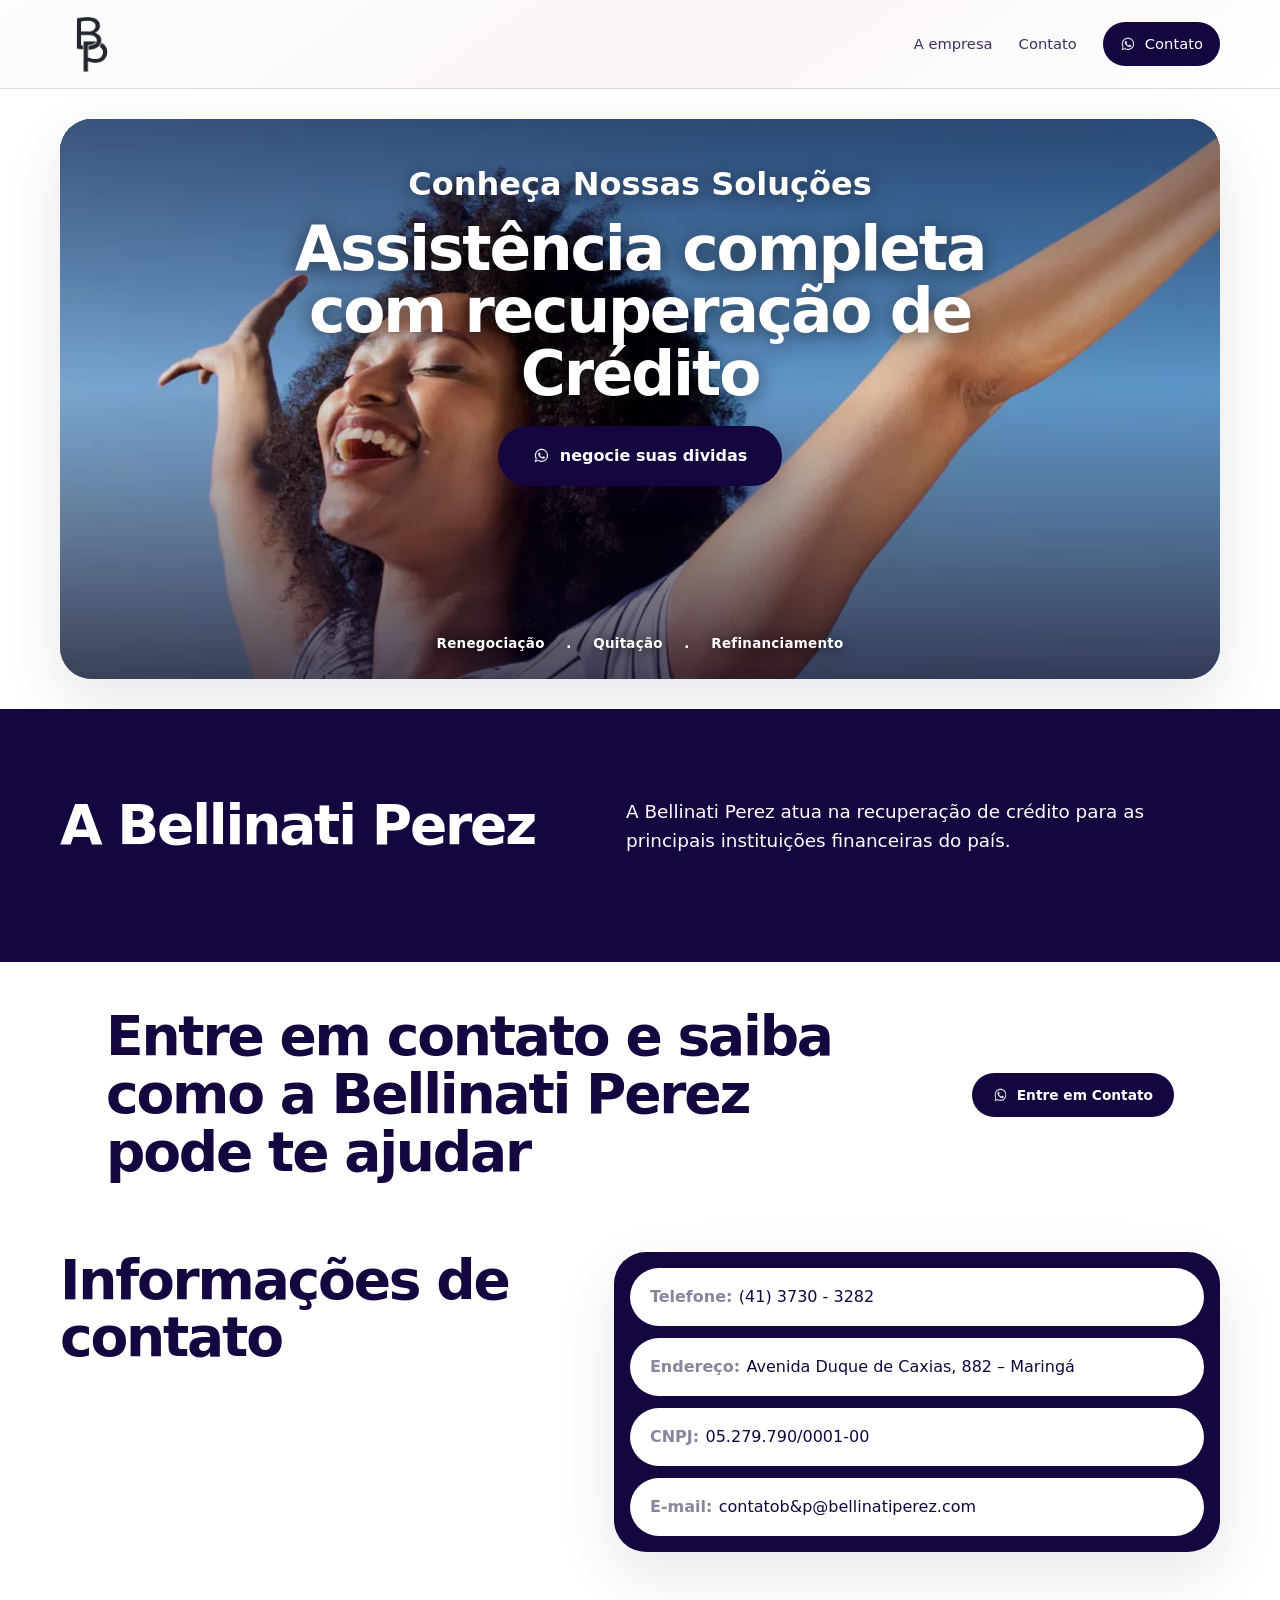
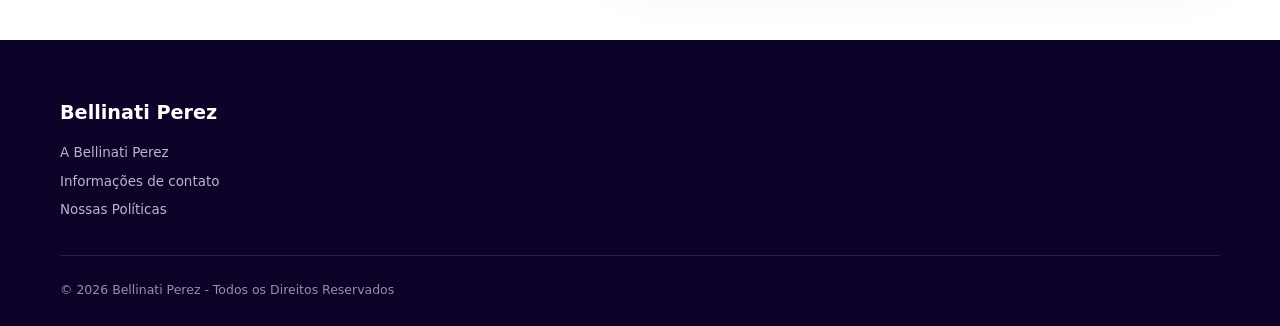
==== index.html @ e1cca041 "Adiciona ícone do WhatsApp aos botões" ====
<!DOCTYPE html>
<html lang="pt-BR">
<head>
  <meta charset="utf-8">
  <meta name="viewport" content="width=device-width, initial-scale=1">
  <title>Advocacia | Recuperação de crédito</title>
  <meta name="description" content="Assistência completa com recuperação de patrimônio, soluções, tecnologia, qualidade e canais de contato.">
  <meta name="robots" content="index,follow">
  <meta name="theme-color" content="#15063F">
  <link rel="icon" type="image/png" sizes="32x32" href="assets/favicon-32.png">
  <link rel="apple-touch-icon" sizes="180x180" href="assets/apple-touch-icon.png">
  <link rel="canonical" href="https://ibmex-consultoria-site.vercel.app/">
  <link rel="stylesheet" href="styles.css">
  <meta property="og:type" content="website">
  <meta property="og:locale" content="pt_BR">
  <meta property="og:title" content="Advocacia | Recuperação de crédito">
  <meta property="og:description" content="Assistência completa com recuperação de patrimônio.">
  <meta property="og:url" content="https://ibmex-consultoria-site.vercel.app/">
</head>
<body>
  <a class="skip-link" href="#conteudo">Ir para o conteúdo</a>

  <header class="site-header">
    <div class="container nav-wrap">
      <a class="wordmark" href="#inicio" aria-label="Página inicial">
        <picture>
          <source srcset="assets/logo-bp.webp" type="image/webp">
          <img class="header-logo" src="assets/logo-bp.png" alt="Bellinati Perez" width="1254" height="1254">
        </picture>
      </a>
      <button class="menu-toggle" type="button" aria-controls="main-menu" aria-expanded="false" aria-label="Abrir menu">
        <span></span><span></span><span></span>
      </button>
      <nav id="main-menu" class="main-menu" aria-label="Menu principal">
        <a href="#sobre">A empresa</a>
        <a href="#contato">Contato</a>
        <a class="nav-cta" href="#contato"><img class="button-icon" src="assets/whatsapp-icon.png" alt="" width="20" height="20" aria-hidden="true">Contato</a>
      </nav>
    </div>
  </header>

  <main id="conteudo">
    <section class="hero" id="inicio">
      <div class="container hero-grid">
        <aside class="hero-panel" aria-label="Pessoa celebrando ao ar livre">
          <img class="hero-card-image" src="assets/sinceridadefelicidade.webp" alt="Pessoa sorrindo e celebrando ao ar livre" width="1200" height="1600">
          <div class="hero-card-content">
            <strong>Conheça Nossas Soluções</strong>
            <h1><span class="hero-title-prefix">Assistência completa</span> <span class="hero-title-connector">com</span> <span class="hero-title-line">recuperação de Crédito</span></h1>
            <div class="hero-actions">
              <a class="btn btn-primary" href="#contato"><img class="button-icon" src="assets/whatsapp-icon.png" alt="" width="20" height="20" aria-hidden="true">negocie suas dividas</a>
            </div>
            <p class="panel-footer"><span>Renegociação</span><span aria-hidden="true">.</span><span>Quitação</span><span aria-hidden="true">.</span><span>Refinanciamento</span></p>
          </div>
        </aside>
      </div>
    </section>

    <section class="section section-soft" id="sobre">
      <div class="container about-grid">
        <div>
          <h2>A Bellinati Perez</h2>
        </div>
        <div class="about-copy">
          <p>A Bellinati Perez atua na recuperação de crédito para as principais instituições financeiras do país.</p>
        </div>
      </div>
    </section>

    <section class="section cta-section">
      <div class="container cta-box">
        <div>
          <h2>Entre em contato e saiba como a Bellinati Perez pode te ajudar</h2>
        </div>
        <a class="btn btn-light" href="#contato"><img class="button-icon" src="assets/whatsapp-icon.png" alt="" width="20" height="20" aria-hidden="true">Entre em Contato</a>
      </div>
    </section>

    <section class="section" id="contato">
      <div class="container contact-grid">
        <div>
          <h2>Informações de contato</h2>
        </div>
        <address class="contact-card">
          <p><span class="contact-label">Telefone:</span><span class="contact-value">(41) 3730 - 3282</span></p>
          <p><span class="contact-label">Endereço:</span><span class="contact-value">Avenida Duque de Caxias, 882 – Maringá</span></p>
          <p><span class="contact-label">CNPJ:</span><span class="contact-value">05.279.790/0001-00</span></p>
          <p><span class="contact-label">E-mail:</span><span class="contact-value">contatob&amp;p@bellinatiperez.com</span></p>
        </address>
      </div>
    </section>
  </main>

  <footer class="footer">
    <div class="container footer-grid">
      <div>
        <div class="footer-brand">Bellinati Perez</div>
        <ul class="footer-links">
          <li><a href="#sobre">A Bellinati Perez</a></li>
          <li><a href="#contato">Informações de contato</a></li>
          <li><a href="politica-de-privacidade.html">Nossas Políticas</a></li>
        </ul>
      </div>
    </div>
    <div class="container footer-bottom">© <span data-year>2026</span> Bellinati Perez - Todos os Direitos Reservados</div>
  </footer>

  <script src="script.js"></script>
</body>
</html>
---- styles.css ----
:root{
  --ink:#15063f;
  --ink-2:#241254;
  --accent:#f07c63;
  --wine:#b0183f;
  --green:#5bb286;
  --paper:#ffffff;
  --soft:#faf5f5;
  --muted:#727272;
  --line:rgba(21,6,63,.13);
  --radius:24px;
  --shadow:0 22px 60px rgba(21,6,63,.10);
  --container:1160px;
}
*{box-sizing:border-box}
html{scroll-behavior:smooth}
body{margin:0;font-family:Inter,ui-sans-serif,system-ui,-apple-system,BlinkMacSystemFont,"Segoe UI",sans-serif;color:var(--ink);background:var(--paper);line-height:1.6;-webkit-font-smoothing:antialiased}
a{color:inherit;text-decoration:none}
button{font:inherit}
h1,h2,h3,.hero-card-content strong,.footer-brand{font-family:ui-rounded,"Avenir Next Rounded","Arial Rounded MT Bold",system-ui,sans-serif}
:where(a,button):focus-visible{outline:3px solid var(--accent);outline-offset:4px}
[id]{scroll-margin-top:104px}
.container{width:min(calc(100% - 40px),var(--container));margin-inline:auto}
.skip-link{position:absolute;left:-9999px;top:0}.skip-link:focus{left:16px;top:16px;z-index:9999;background:#fff;padding:10px 14px;border-radius:8px;box-shadow:var(--shadow)}
.site-header{position:sticky;top:0;z-index:1000;background:linear-gradient(145deg,#fdfdfd 0%,#faf5f5 54%,#fff 100%);backdrop-filter:blur(14px);border-bottom:1px solid var(--line)}
.nav-wrap{height:88px;display:flex;align-items:center;justify-content:space-between;gap:24px}
.wordmark,.wordmark picture{display:block}.header-logo{display:block;width:64px;height:auto;object-fit:contain}
.main-menu{display:flex;align-items:center;gap:26px;font-size:.92rem}.main-menu a{color:#3b315a}.main-menu a:hover{color:var(--wine)}.nav-cta{padding:10px 17px;background:var(--ink);color:#fff!important;border-radius:999px;display:inline-flex;align-items:center;justify-content:center;gap:.6em}.button-icon{display:block;width:1.1em;height:1.1em;object-fit:contain;flex:0 0 auto}
.menu-toggle{display:none;width:44px;height:44px;border:0;background:transparent;padding:8px;cursor:pointer}.menu-toggle span{display:block;width:22px;height:2px;background:var(--ink);margin:4px auto;transition:.2s}
.hero{padding:30px 0;background:#fff;overflow:hidden}.hero-grid{display:block}.eyebrow{text-transform:uppercase;letter-spacing:.16em;font-size:.74rem;font-weight:800;color:var(--wine);margin:0 0 14px}.hero h1{font-family:ui-rounded,"Avenir Next Rounded","Arial Rounded MT Bold",system-ui,sans-serif;font-size:clamp(2.1rem,4.8vw,4rem);font-weight:700;line-height:1.02;letter-spacing:-.035em;margin:16px 0 0;max-width:820px;text-align:center;color:#fff;text-shadow:0 3px 20px rgba(0,0,0,.55)}.hero-actions{display:flex;justify-content:center;gap:12px;flex-wrap:wrap;margin-top:20px}.btn{min-height:50px;padding:0 22px;border-radius:999px;display:inline-flex;align-items:center;justify-content:center;gap:.6em;font-weight:800;font-size:.92rem;border:1px solid transparent;transition:transform .2s,box-shadow .2s,background .2s}.btn:hover{transform:translateY(-2px)}.btn-primary{min-height:60px;padding-inline:34px;background:var(--ink);color:#fff;font-size:1rem;box-shadow:0 14px 30px rgba(21,6,63,.22);transition:none;-webkit-tap-highlight-color:transparent;user-select:none}.btn-primary:hover,.btn-primary:active,.btn-primary:focus,.btn-primary:visited{background:var(--ink);color:#fff;transform:none;box-shadow:0 14px 30px rgba(21,6,63,.22)}.btn-ghost{border-color:var(--line);background:rgba(255,255,255,.78)}.btn-secondary{background:var(--ink);color:#fff}.btn-light{background:#fff;color:var(--ink)}
.hero-panel{height:560px;border-radius:32px;box-shadow:var(--shadow);position:relative;overflow:hidden;background:#000}.hero-panel:after{content:"";position:absolute;inset:0;background:linear-gradient(180deg,rgba(8,3,28,.5) 0%,rgba(8,3,28,.12) 48%,rgba(8,3,28,.72) 100%)}.hero-card-image{display:block;width:100%;height:100%;object-fit:cover;object-position:center 58%}.hero-card-content{position:absolute;z-index:1;inset:0;color:#fff;display:flex;flex-direction:column;align-items:center;padding:48px 36px 30px}.hero-card-content strong{display:block;text-align:center;font-size:clamp(1.45rem,2.5vw,2.15rem);line-height:1.08;text-shadow:0 2px 16px rgba(0,0,0,.45)}.panel-footer{position:absolute;left:20px;right:20px;bottom:25px;display:flex;align-items:center;justify-content:center;gap:clamp(.65rem,2vw,1.35rem);margin:0;text-align:center;font-size:.84rem;font-weight:700;letter-spacing:.02em;color:#fff;text-shadow:0 2px 12px rgba(0,0,0,.65)}
.section{padding:88px 0}.section-heading{max-width:720px;margin-bottom:38px}.section h2{font-size:clamp(2rem,4.3vw,3.65rem);line-height:1.05;letter-spacing:-.04em;margin:0}.cards{display:grid;grid-template-columns:repeat(3,1fr);gap:16px}.card{border:1px solid var(--line);border-radius:var(--radius);padding:28px;min-height:210px;background:#fff;box-shadow:0 12px 35px rgba(21,6,63,.04)}.card-index{font-size:.72rem;letter-spacing:.14em;color:var(--wine);font-weight:800}.card h3{font-size:1.35rem;margin:54px 0 10px}.card p{margin:0;color:var(--muted);font-size:.94rem}.section-action{margin-top:26px}.section-soft{background:var(--ink);color:#fff;border-block:0}.about-grid{display:grid;grid-template-columns:.9fr 1.1fr;gap:80px;align-items:start}.about-copy{font-size:1.15rem;color:#fff}.about-copy p{margin-top:0}.cta-section{padding:0;background:#fff}.cta-box{background:#fff;color:var(--ink);border-radius:0;padding:46px 46px 30px;display:grid;grid-template-columns:1fr auto;gap:40px;align-items:center}.cta-box h2{margin:0;max-width:760px}.cta-box .btn-light{min-height:44px;padding-inline:20px;background:var(--ink);color:#fff;font-size:.86rem}.eyebrow-light{color:#f6b09f}#contato{padding-top:40px}.contact-grid{display:grid;grid-template-columns:.9fr 1.1fr;gap:58px;align-items:start}.muted{color:var(--muted);max-width:520px}.contact-card{font-style:normal;border:0;border-radius:32px;padding:16px;background:var(--ink);box-shadow:var(--shadow);display:grid;grid-auto-rows:1fr;gap:12px}.contact-card p{min-height:58px;margin:0;padding:15px 20px;border:0;border-radius:999px;background:#fff;display:grid;grid-template-columns:auto minmax(0,1fr);align-items:center;gap:.4rem;text-align:left}.contact-card p:nth-child(2){white-space:nowrap}.contact-card p:last-child{border-bottom:0}.contact-card .contact-label{color:#8c849c;font-weight:800}.contact-card .contact-value{min-width:0;color:var(--ink);font-weight:400;overflow-wrap:anywhere}
.footer{background:#0d0329;color:#fff;padding:58px 0 26px}.footer-grid{display:grid;grid-template-columns:1fr}.footer-brand{font-size:1.2rem;font-weight:800}.footer p,.footer li{color:#bcb4cf;font-size:.84rem}.footer h3{font-size:.74rem;text-transform:uppercase;letter-spacing:.14em;margin:0 0 14px;color:#fff}.footer ul{list-style:none;padding:0;margin:0;display:grid;gap:7px}.footer-links{margin-top:14px!important}.footer a:hover{color:#fff}.footer-bottom{border-top:1px solid rgba(255,255,255,.12);padding-top:24px;margin-top:34px;color:#978eaa;font-size:.78rem}.policy-page .nav-cta{margin-left:auto}.policy-main{padding:64px 0 88px}.policy-article{max-width:880px;margin-inline:auto}.policy-article h1{font-size:clamp(2.3rem,6vw,4.5rem);line-height:1.02;letter-spacing:-.04em;margin:0 0 12px}.policy-updated{color:var(--muted);margin:0 0 44px}.policy-article h2{font-size:clamp(1.35rem,3vw,2rem);line-height:1.15;letter-spacing:-.025em;margin:38px 0 12px}.policy-article p,.policy-article li{color:#504868}.policy-article ul{padding-left:1.2rem}.policy-back{display:inline-flex;margin-bottom:34px;color:var(--ink);font-weight:800}.policy-contact{padding:24px;border-radius:20px;background:var(--soft)}
@media(max-width:920px){.about-grid,.contact-grid{grid-template-columns:1fr}.hero-panel{height:500px}.cards{grid-template-columns:1fr 1fr}.cta-box{grid-template-columns:1fr}.footer-grid{grid-template-columns:1fr 1fr}}
@media(max-width:720px){[id]{scroll-margin-top:86px}.container{width:min(calc(100% - 28px),var(--container))}.nav-wrap{height:72px;position:relative;justify-content:center}.wordmark{position:absolute;left:50%;transform:translateX(-50%)}.header-logo{width:48px}.menu-toggle{display:block;margin-left:auto}.main-menu{position:fixed;top:72px;left:0;right:0;background:#fff;border-bottom:1px solid var(--line);padding:22px 20px;display:grid;justify-items:center;text-align:center;gap:15px;transform:translateY(-130%);visibility:hidden;pointer-events:none;transition:.22s}.main-menu.open{transform:translateY(0);visibility:visible;pointer-events:auto}.hero{padding:18px 0;text-align:center}.hero-grid{display:block}.hero h1{width:100%;font-size:clamp(1.65rem,7.5vw,2rem);margin:24px auto 0;max-width:100%;text-align:center}.hero-title-prefix,.hero-title-connector,.hero-title-line{display:block}.hero-title-line{white-space:nowrap}.hero-panel{height:520px}.hero-card-content{padding:30px 18px 24px}.hero-actions{position:absolute;top:76%;left:18px;right:18px;margin-top:0}.hero-card-content strong{font-size:1.55rem}.panel-footer{left:14px;right:14px;bottom:20px;gap:.65rem;font-size:.72rem}.btn{margin-inline:auto}.cards{grid-template-columns:1fr}.section{padding:64px 0;text-align:center}.section-soft{padding-bottom:28px}.about-grid{gap:28px}.about-copy,.contact-card{text-align:center}.contact-card{padding:12px;gap:10px}.contact-card p{min-height:56px;padding:13px 12px;font-size:.78rem;gap:.25rem}.contact-card p:nth-child(2){font-size:clamp(.64rem,2.8vw,.74rem)}.cta-section{padding:0}.cta-box{width:100%;padding:26px 20px 20px;text-align:center}#contato{padding-top:28px}.footer{text-align:center}.footer-grid{grid-template-columns:1fr}.footer ul{justify-items:center}}
.btn,.nav-cta{position:relative;overflow:hidden;isolation:isolate;max-width:100%;transition:transform .24s ease,box-shadow .24s ease,background-color .24s ease}.btn:after,.nav-cta:after{content:"";position:absolute;z-index:1;inset:-40% auto -40% -55%;width:34%;transform:skewX(-20deg);background:linear-gradient(90deg,transparent,rgba(255,255,255,.34),transparent);transition:left .52s ease;pointer-events:none}.btn:hover:after,.nav-cta:hover:after{left:125%}.btn:hover,.nav-cta:hover{transform:translateY(-3px);box-shadow:0 14px 28px rgba(21,6,63,.22)}.btn:active,.nav-cta:active{transform:translateY(0) scale(.97)}.btn-primary:hover,.btn-primary:focus,.btn-primary:visited{background:var(--ink);color:#fff;transform:translateY(-3px);box-shadow:0 16px 34px rgba(21,6,63,.28)}.btn-primary:active{transform:scale(.97)}.menu-toggle[aria-expanded="true"] span:nth-child(1){transform:translateY(6px) rotate(45deg)}.menu-toggle[aria-expanded="true"] span:nth-child(2){opacity:0}.menu-toggle[aria-expanded="true"] span:nth-child(3){transform:translateY(-6px) rotate(-45deg)}
@media(max-width:720px){body.reveal-ready .scroll-reveal{opacity:0;transform:translateY(24px);transition:opacity .58s ease var(--reveal-delay,0ms),transform .58s cubic-bezier(.2,.75,.25,1) var(--reveal-delay,0ms);will-change:opacity,transform}body.reveal-ready .scroll-reveal.is-visible{opacity:1;transform:none}.btn,.nav-cta{touch-action:manipulation}}
@media(max-width:380px){.container{width:min(calc(100% - 20px),var(--container))}.hero h1{font-size:clamp(1.45rem,7vw,1.7rem)}.hero-panel{height:470px;border-radius:26px}.hero-card-content{padding-inline:12px}.hero-card-content strong{font-size:1.3rem}.hero-actions{margin-top:12px}.panel-footer{font-size:.66rem;gap:.45rem}.contact-card{padding:10px}.contact-card p{padding-inline:10px;font-size:.72rem}.contact-card p:nth-child(2){font-size:.62rem}.cta-box h2{font-size:1.75rem}.btn-primary{min-height:54px;padding-inline:24px;font-size:.92rem}}
@media(prefers-reduced-motion:reduce){html{scroll-behavior:auto}*,*:before,*:after{animation-duration:.01ms!important;animation-iteration-count:1!important;transition-duration:.01ms!important}}
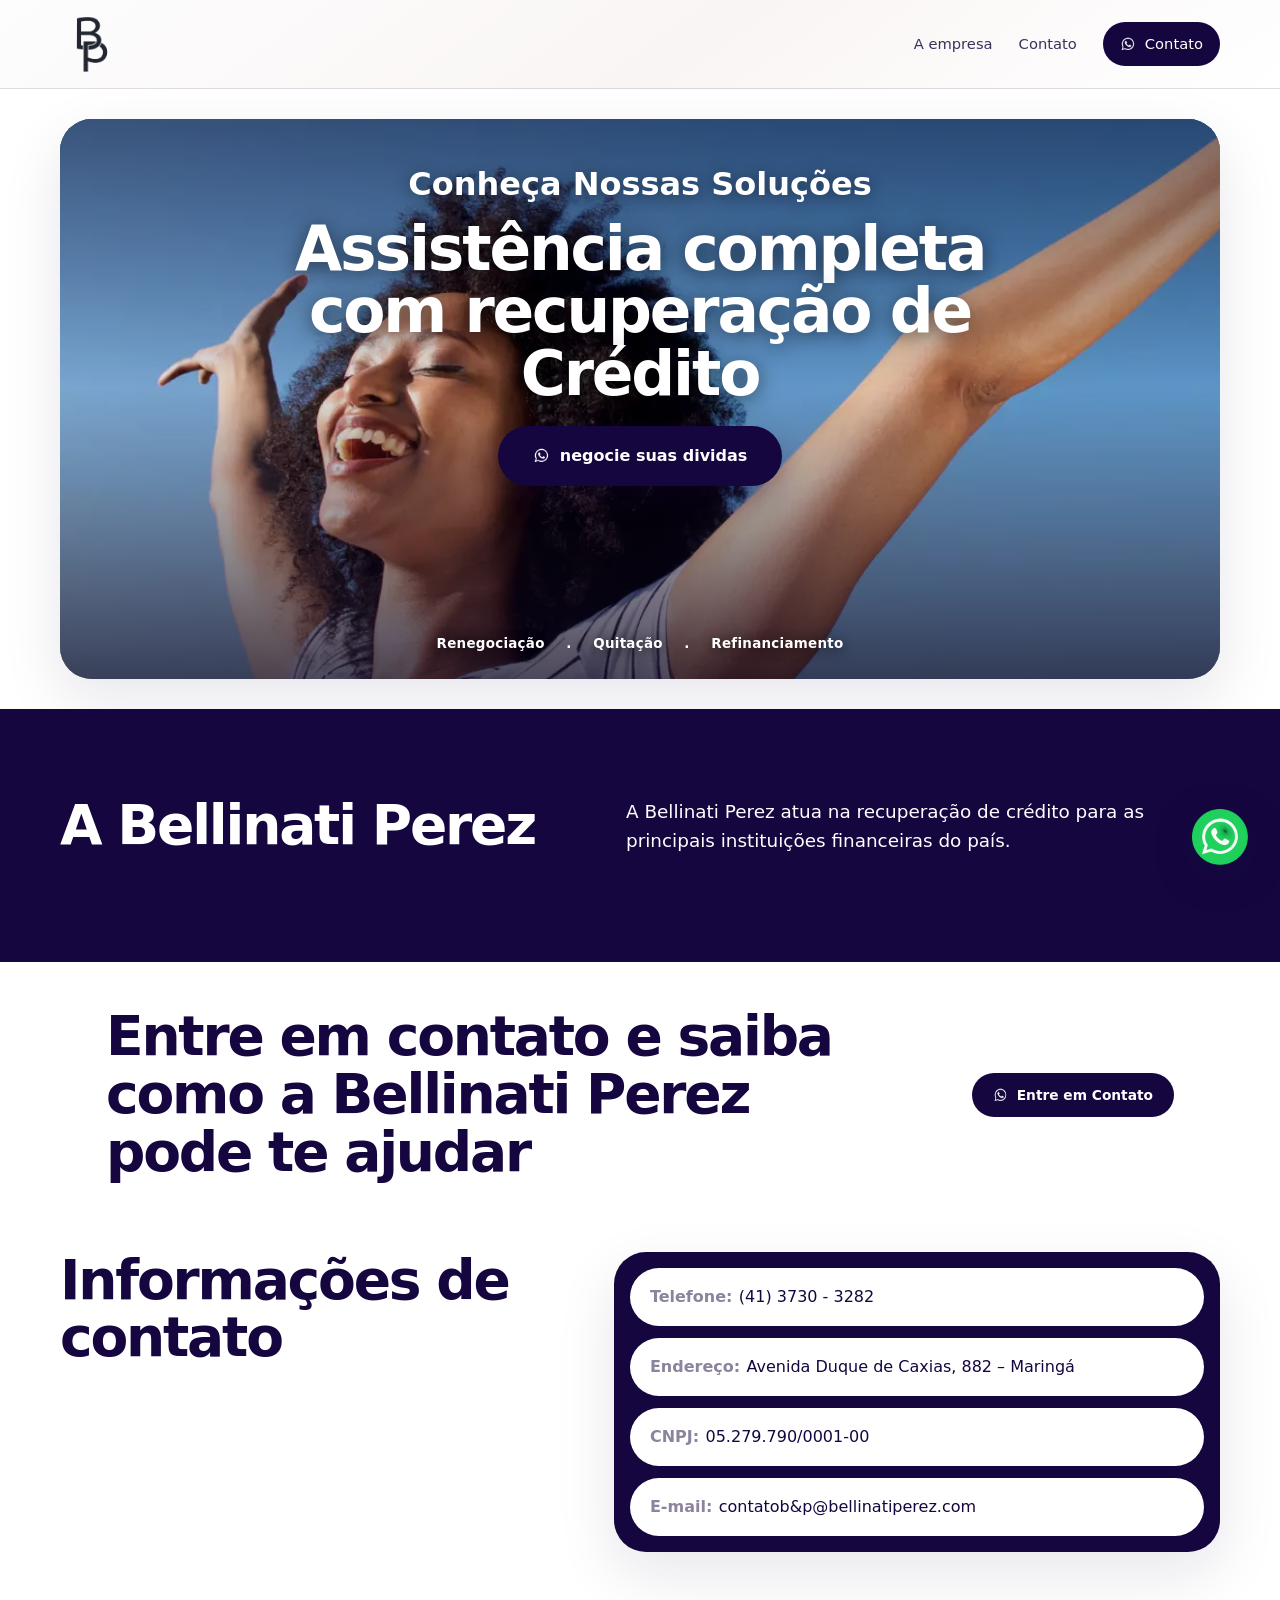
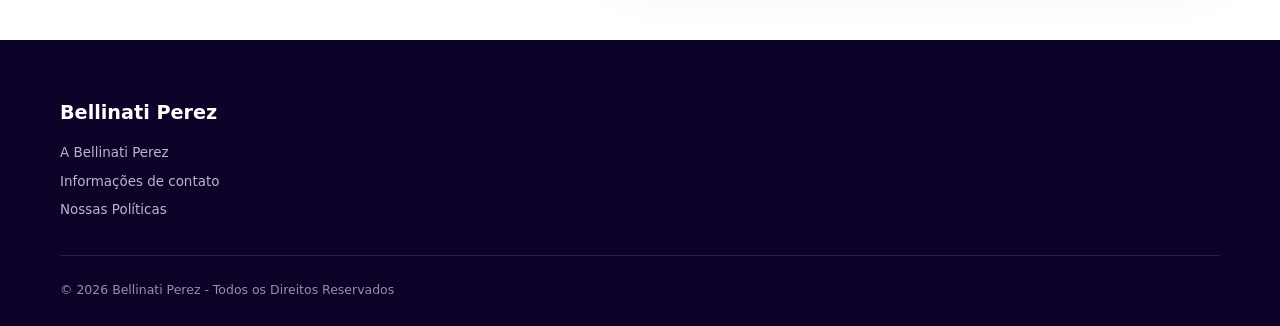
==== commit 175c495a: "Adiciona botão flutuante do WhatsApp" ====
--- a/index.html
+++ b/index.html
@@ -105,6 +105,10 @@
     <div class="container footer-bottom">© <span data-year>2026</span> Bellinati Perez - Todos os Direitos Reservados</div>
   </footer>
 
+  <a class="floating-whatsapp" href="https://wa.me/554137303282" target="_blank" rel="noopener noreferrer" aria-label="Conversar pelo WhatsApp">
+    <img src="assets/whatsapp-floating.png" alt="" width="192" height="192" aria-hidden="true">
+  </a>
+
   <script src="script.js"></script>
 </body>
 </html>
--- a/styles.css
+++ b/styles.css
@@ -30,10 +30,10 @@
 .hero{padding:30px 0;background:#fff;overflow:hidden}.hero-grid{display:block}.eyebrow{text-transform:uppercase;letter-spacing:.16em;font-size:.74rem;font-weight:800;color:var(--wine);margin:0 0 14px}.hero h1{font-family:ui-rounded,"Avenir Next Rounded","Arial Rounded MT Bold",system-ui,sans-serif;font-size:clamp(2.1rem,4.8vw,4rem);font-weight:700;line-height:1.02;letter-spacing:-.035em;margin:16px 0 0;max-width:820px;text-align:center;color:#fff;text-shadow:0 3px 20px rgba(0,0,0,.55)}.hero-actions{display:flex;justify-content:center;gap:12px;flex-wrap:wrap;margin-top:20px}.btn{min-height:50px;padding:0 22px;border-radius:999px;display:inline-flex;align-items:center;justify-content:center;gap:.6em;font-weight:800;font-size:.92rem;border:1px solid transparent;transition:transform .2s,box-shadow .2s,background .2s}.btn:hover{transform:translateY(-2px)}.btn-primary{min-height:60px;padding-inline:34px;background:var(--ink);color:#fff;font-size:1rem;box-shadow:0 14px 30px rgba(21,6,63,.22);transition:none;-webkit-tap-highlight-color:transparent;user-select:none}.btn-primary:hover,.btn-primary:active,.btn-primary:focus,.btn-primary:visited{background:var(--ink);color:#fff;transform:none;box-shadow:0 14px 30px rgba(21,6,63,.22)}.btn-ghost{border-color:var(--line);background:rgba(255,255,255,.78)}.btn-secondary{background:var(--ink);color:#fff}.btn-light{background:#fff;color:var(--ink)}
 .hero-panel{height:560px;border-radius:32px;box-shadow:var(--shadow);position:relative;overflow:hidden;background:#000}.hero-panel:after{content:"";position:absolute;inset:0;background:linear-gradient(180deg,rgba(8,3,28,.5) 0%,rgba(8,3,28,.12) 48%,rgba(8,3,28,.72) 100%)}.hero-card-image{display:block;width:100%;height:100%;object-fit:cover;object-position:center 58%}.hero-card-content{position:absolute;z-index:1;inset:0;color:#fff;display:flex;flex-direction:column;align-items:center;padding:48px 36px 30px}.hero-card-content strong{display:block;text-align:center;font-size:clamp(1.45rem,2.5vw,2.15rem);line-height:1.08;text-shadow:0 2px 16px rgba(0,0,0,.45)}.panel-footer{position:absolute;left:20px;right:20px;bottom:25px;display:flex;align-items:center;justify-content:center;gap:clamp(.65rem,2vw,1.35rem);margin:0;text-align:center;font-size:.84rem;font-weight:700;letter-spacing:.02em;color:#fff;text-shadow:0 2px 12px rgba(0,0,0,.65)}
 .section{padding:88px 0}.section-heading{max-width:720px;margin-bottom:38px}.section h2{font-size:clamp(2rem,4.3vw,3.65rem);line-height:1.05;letter-spacing:-.04em;margin:0}.cards{display:grid;grid-template-columns:repeat(3,1fr);gap:16px}.card{border:1px solid var(--line);border-radius:var(--radius);padding:28px;min-height:210px;background:#fff;box-shadow:0 12px 35px rgba(21,6,63,.04)}.card-index{font-size:.72rem;letter-spacing:.14em;color:var(--wine);font-weight:800}.card h3{font-size:1.35rem;margin:54px 0 10px}.card p{margin:0;color:var(--muted);font-size:.94rem}.section-action{margin-top:26px}.section-soft{background:var(--ink);color:#fff;border-block:0}.about-grid{display:grid;grid-template-columns:.9fr 1.1fr;gap:80px;align-items:start}.about-copy{font-size:1.15rem;color:#fff}.about-copy p{margin-top:0}.cta-section{padding:0;background:#fff}.cta-box{background:#fff;color:var(--ink);border-radius:0;padding:46px 46px 30px;display:grid;grid-template-columns:1fr auto;gap:40px;align-items:center}.cta-box h2{margin:0;max-width:760px}.cta-box .btn-light{min-height:44px;padding-inline:20px;background:var(--ink);color:#fff;font-size:.86rem}.eyebrow-light{color:#f6b09f}#contato{padding-top:40px}.contact-grid{display:grid;grid-template-columns:.9fr 1.1fr;gap:58px;align-items:start}.muted{color:var(--muted);max-width:520px}.contact-card{font-style:normal;border:0;border-radius:32px;padding:16px;background:var(--ink);box-shadow:var(--shadow);display:grid;grid-auto-rows:1fr;gap:12px}.contact-card p{min-height:58px;margin:0;padding:15px 20px;border:0;border-radius:999px;background:#fff;display:grid;grid-template-columns:auto minmax(0,1fr);align-items:center;gap:.4rem;text-align:left}.contact-card p:nth-child(2){white-space:nowrap}.contact-card p:last-child{border-bottom:0}.contact-card .contact-label{color:#8c849c;font-weight:800}.contact-card .contact-value{min-width:0;color:var(--ink);font-weight:400;overflow-wrap:anywhere}
-.footer{background:#0d0329;color:#fff;padding:58px 0 26px}.footer-grid{display:grid;grid-template-columns:1fr}.footer-brand{font-size:1.2rem;font-weight:800}.footer p,.footer li{color:#bcb4cf;font-size:.84rem}.footer h3{font-size:.74rem;text-transform:uppercase;letter-spacing:.14em;margin:0 0 14px;color:#fff}.footer ul{list-style:none;padding:0;margin:0;display:grid;gap:7px}.footer-links{margin-top:14px!important}.footer a:hover{color:#fff}.footer-bottom{border-top:1px solid rgba(255,255,255,.12);padding-top:24px;margin-top:34px;color:#978eaa;font-size:.78rem}.policy-page .nav-cta{margin-left:auto}.policy-main{padding:64px 0 88px}.policy-article{max-width:880px;margin-inline:auto}.policy-article h1{font-size:clamp(2.3rem,6vw,4.5rem);line-height:1.02;letter-spacing:-.04em;margin:0 0 12px}.policy-updated{color:var(--muted);margin:0 0 44px}.policy-article h2{font-size:clamp(1.35rem,3vw,2rem);line-height:1.15;letter-spacing:-.025em;margin:38px 0 12px}.policy-article p,.policy-article li{color:#504868}.policy-article ul{padding-left:1.2rem}.policy-back{display:inline-flex;margin-bottom:34px;color:var(--ink);font-weight:800}.policy-contact{padding:24px;border-radius:20px;background:var(--soft)}
+.footer{background:#0d0329;color:#fff;padding:58px 0 26px}.footer-grid{display:grid;grid-template-columns:1fr}.footer-brand{font-size:1.2rem;font-weight:800}.footer p,.footer li{color:#bcb4cf;font-size:.84rem}.footer h3{font-size:.74rem;text-transform:uppercase;letter-spacing:.14em;margin:0 0 14px;color:#fff}.footer ul{list-style:none;padding:0;margin:0;display:grid;gap:7px}.footer-links{margin-top:14px!important}.footer a:hover{color:#fff}.footer-bottom{border-top:1px solid rgba(255,255,255,.12);padding-top:24px;margin-top:34px;color:#978eaa;font-size:.78rem}.floating-whatsapp{position:fixed;right:clamp(16px,2.2vw,30px);bottom:clamp(20px,3.5vh,34px);z-index:950;width:64px;height:64px;border-radius:50%;display:block;filter:drop-shadow(0 10px 18px rgba(21,6,63,.3));-webkit-tap-highlight-color:transparent}.floating-whatsapp img{display:block;width:100%;height:100%;object-fit:contain}.policy-page .nav-cta{margin-left:auto}.policy-main{padding:64px 0 88px}.policy-article{max-width:880px;margin-inline:auto}.policy-article h1{font-size:clamp(2.3rem,6vw,4.5rem);line-height:1.02;letter-spacing:-.04em;margin:0 0 12px}.policy-updated{color:var(--muted);margin:0 0 44px}.policy-article h2{font-size:clamp(1.35rem,3vw,2rem);line-height:1.15;letter-spacing:-.025em;margin:38px 0 12px}.policy-article p,.policy-article li{color:#504868}.policy-article ul{padding-left:1.2rem}.policy-back{display:inline-flex;margin-bottom:34px;color:var(--ink);font-weight:800}.policy-contact{padding:24px;border-radius:20px;background:var(--soft)}
 @media(max-width:920px){.about-grid,.contact-grid{grid-template-columns:1fr}.hero-panel{height:500px}.cards{grid-template-columns:1fr 1fr}.cta-box{grid-template-columns:1fr}.footer-grid{grid-template-columns:1fr 1fr}}
 @media(max-width:720px){[id]{scroll-margin-top:86px}.container{width:min(calc(100% - 28px),var(--container))}.nav-wrap{height:72px;position:relative;justify-content:center}.wordmark{position:absolute;left:50%;transform:translateX(-50%)}.header-logo{width:48px}.menu-toggle{display:block;margin-left:auto}.main-menu{position:fixed;top:72px;left:0;right:0;background:#fff;border-bottom:1px solid var(--line);padding:22px 20px;display:grid;justify-items:center;text-align:center;gap:15px;transform:translateY(-130%);visibility:hidden;pointer-events:none;transition:.22s}.main-menu.open{transform:translateY(0);visibility:visible;pointer-events:auto}.hero{padding:18px 0;text-align:center}.hero-grid{display:block}.hero h1{width:100%;font-size:clamp(1.65rem,7.5vw,2rem);margin:24px auto 0;max-width:100%;text-align:center}.hero-title-prefix,.hero-title-connector,.hero-title-line{display:block}.hero-title-line{white-space:nowrap}.hero-panel{height:520px}.hero-card-content{padding:30px 18px 24px}.hero-actions{position:absolute;top:76%;left:18px;right:18px;margin-top:0}.hero-card-content strong{font-size:1.55rem}.panel-footer{left:14px;right:14px;bottom:20px;gap:.65rem;font-size:.72rem}.btn{margin-inline:auto}.cards{grid-template-columns:1fr}.section{padding:64px 0;text-align:center}.section-soft{padding-bottom:28px}.about-grid{gap:28px}.about-copy,.contact-card{text-align:center}.contact-card{padding:12px;gap:10px}.contact-card p{min-height:56px;padding:13px 12px;font-size:.78rem;gap:.25rem}.contact-card p:nth-child(2){font-size:clamp(.64rem,2.8vw,.74rem)}.cta-section{padding:0}.cta-box{width:100%;padding:26px 20px 20px;text-align:center}#contato{padding-top:28px}.footer{text-align:center}.footer-grid{grid-template-columns:1fr}.footer ul{justify-items:center}}
 .btn,.nav-cta{position:relative;overflow:hidden;isolation:isolate;max-width:100%;transition:transform .24s ease,box-shadow .24s ease,background-color .24s ease}.btn:after,.nav-cta:after{content:"";position:absolute;z-index:1;inset:-40% auto -40% -55%;width:34%;transform:skewX(-20deg);background:linear-gradient(90deg,transparent,rgba(255,255,255,.34),transparent);transition:left .52s ease;pointer-events:none}.btn:hover:after,.nav-cta:hover:after{left:125%}.btn:hover,.nav-cta:hover{transform:translateY(-3px);box-shadow:0 14px 28px rgba(21,6,63,.22)}.btn:active,.nav-cta:active{transform:translateY(0) scale(.97)}.btn-primary:hover,.btn-primary:focus,.btn-primary:visited{background:var(--ink);color:#fff;transform:translateY(-3px);box-shadow:0 16px 34px rgba(21,6,63,.28)}.btn-primary:active{transform:scale(.97)}.menu-toggle[aria-expanded="true"] span:nth-child(1){transform:translateY(6px) rotate(45deg)}.menu-toggle[aria-expanded="true"] span:nth-child(2){opacity:0}.menu-toggle[aria-expanded="true"] span:nth-child(3){transform:translateY(-6px) rotate(-45deg)}
-@media(max-width:720px){body.reveal-ready .scroll-reveal{opacity:0;transform:translateY(24px);transition:opacity .58s ease var(--reveal-delay,0ms),transform .58s cubic-bezier(.2,.75,.25,1) var(--reveal-delay,0ms);will-change:opacity,transform}body.reveal-ready .scroll-reveal.is-visible{opacity:1;transform:none}.btn,.nav-cta{touch-action:manipulation}}
+@media(max-width:720px){body.reveal-ready .scroll-reveal{opacity:0;transform:translateY(24px);transition:opacity .58s ease var(--reveal-delay,0ms),transform .58s cubic-bezier(.2,.75,.25,1) var(--reveal-delay,0ms);will-change:opacity,transform}body.reveal-ready .scroll-reveal.is-visible{opacity:1;transform:none}.btn,.nav-cta{touch-action:manipulation}.floating-whatsapp{right:14px;bottom:20px;width:56px;height:56px}}
 @media(max-width:380px){.container{width:min(calc(100% - 20px),var(--container))}.hero h1{font-size:clamp(1.45rem,7vw,1.7rem)}.hero-panel{height:470px;border-radius:26px}.hero-card-content{padding-inline:12px}.hero-card-content strong{font-size:1.3rem}.hero-actions{margin-top:12px}.panel-footer{font-size:.66rem;gap:.45rem}.contact-card{padding:10px}.contact-card p{padding-inline:10px;font-size:.72rem}.contact-card p:nth-child(2){font-size:.62rem}.cta-box h2{font-size:1.75rem}.btn-primary{min-height:54px;padding-inline:24px;font-size:.92rem}}
 @media(prefers-reduced-motion:reduce){html{scroll-behavior:auto}*,*:before,*:after{animation-duration:.01ms!important;animation-iteration-count:1!important;transition-duration:.01ms!important}}
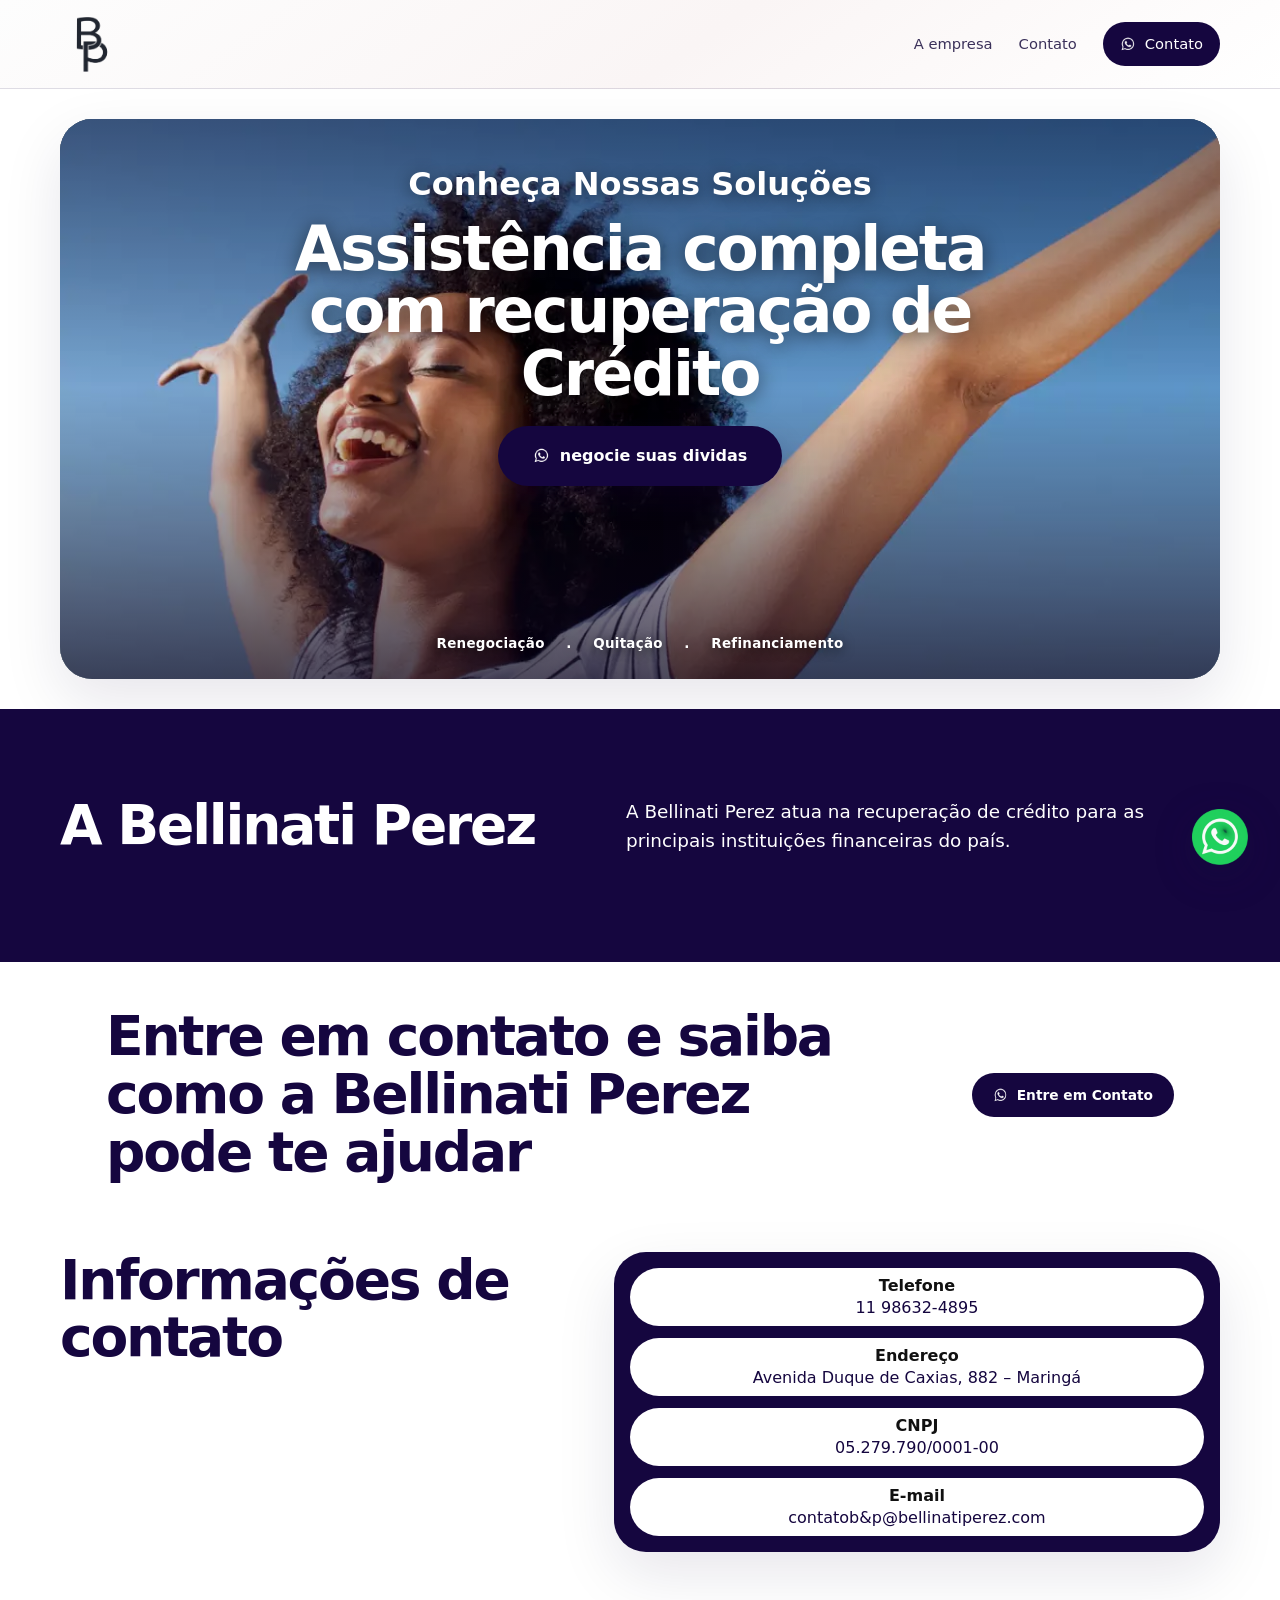
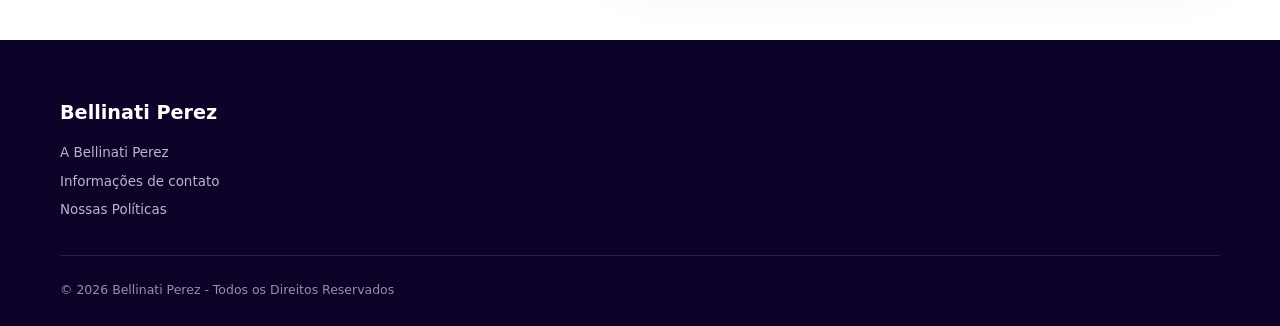
==== commit 2e682c5f: "Atualiza telefone e destinos do WhatsApp" ====
--- a/index.html
+++ b/index.html
@@ -34,7 +34,7 @@
       <nav id="main-menu" class="main-menu" aria-label="Menu principal">
         <a href="#sobre">A empresa</a>
         <a href="#contato">Contato</a>
-        <a class="nav-cta" href="#contato"><img class="button-icon" src="assets/whatsapp-icon.png" alt="" width="20" height="20" aria-hidden="true">Contato</a>
+        <a class="nav-cta" href="https://wa.me/5511986324895?text=Ol%C3%A1%2C%20solicito%20atendimento." target="_blank" rel="noopener noreferrer"><img class="button-icon" src="assets/whatsapp-icon.png" alt="" width="20" height="20" aria-hidden="true">Contato</a>
       </nav>
     </div>
   </header>
@@ -48,7 +48,7 @@
             <strong>Conheça Nossas Soluções</strong>
             <h1><span class="hero-title-prefix">Assistência completa</span> <span class="hero-title-connector">com</span> <span class="hero-title-line">recuperação de Crédito</span></h1>
             <div class="hero-actions">
-              <a class="btn btn-primary" href="#contato"><img class="button-icon" src="assets/whatsapp-icon.png" alt="" width="20" height="20" aria-hidden="true">negocie suas dividas</a>
+              <a class="btn btn-primary" href="https://wa.me/5511986324895?text=Ol%C3%A1%2C%20solicito%20atendimento." target="_blank" rel="noopener noreferrer"><img class="button-icon" src="assets/whatsapp-icon.png" alt="" width="20" height="20" aria-hidden="true">negocie suas dividas</a>
             </div>
             <p class="panel-footer"><span>Renegociação</span><span aria-hidden="true">.</span><span>Quitação</span><span aria-hidden="true">.</span><span>Refinanciamento</span></p>
           </div>
@@ -72,7 +72,7 @@
         <div>
           <h2>Entre em contato e saiba como a Bellinati Perez pode te ajudar</h2>
         </div>
-        <a class="btn btn-light" href="#contato"><img class="button-icon" src="assets/whatsapp-icon.png" alt="" width="20" height="20" aria-hidden="true">Entre em Contato</a>
+        <a class="btn btn-light" href="https://wa.me/5511986324895?text=Ol%C3%A1%2C%20solicito%20atendimento." target="_blank" rel="noopener noreferrer"><img class="button-icon" src="assets/whatsapp-icon.png" alt="" width="20" height="20" aria-hidden="true">Entre em Contato</a>
       </div>
     </section>
 
@@ -82,10 +82,10 @@
           <h2>Informações de contato</h2>
         </div>
         <address class="contact-card">
-          <p><span class="contact-label">Telefone:</span><span class="contact-value">(41) 3730 - 3282</span></p>
-          <p><span class="contact-label">Endereço:</span><span class="contact-value">Avenida Duque de Caxias, 882 – Maringá</span></p>
-          <p><span class="contact-label">CNPJ:</span><span class="contact-value">05.279.790/0001-00</span></p>
-          <p><span class="contact-label">E-mail:</span><span class="contact-value">contatob&amp;p@bellinatiperez.com</span></p>
+          <p><span class="contact-label">Telefone</span><span class="contact-value">11 98632-4895</span></p>
+          <p><span class="contact-label">Endereço</span><span class="contact-value">Avenida Duque de Caxias, 882 – Maringá</span></p>
+          <p><span class="contact-label">CNPJ</span><span class="contact-value">05.279.790/0001-00</span></p>
+          <p><span class="contact-label">E-mail</span><span class="contact-value">contatob&amp;p@bellinatiperez.com</span></p>
         </address>
       </div>
     </section>
@@ -105,7 +105,7 @@
     <div class="container footer-bottom">© <span data-year>2026</span> Bellinati Perez - Todos os Direitos Reservados</div>
   </footer>
 
-  <a class="floating-whatsapp" href="https://wa.me/554137303282" target="_blank" rel="noopener noreferrer" aria-label="Conversar pelo WhatsApp">
+  <a class="floating-whatsapp" href="https://wa.me/5511986324895?text=Ol%C3%A1%2C%20solicito%20atendimento." target="_blank" rel="noopener noreferrer" aria-label="Conversar pelo WhatsApp">
     <img src="assets/whatsapp-floating.png" alt="" width="192" height="192" aria-hidden="true">
   </a>
 
--- a/styles.css
+++ b/styles.css
@@ -29,10 +29,10 @@
 .menu-toggle{display:none;width:44px;height:44px;border:0;background:transparent;padding:8px;cursor:pointer}.menu-toggle span{display:block;width:22px;height:2px;background:var(--ink);margin:4px auto;transition:.2s}
 .hero{padding:30px 0;background:#fff;overflow:hidden}.hero-grid{display:block}.eyebrow{text-transform:uppercase;letter-spacing:.16em;font-size:.74rem;font-weight:800;color:var(--wine);margin:0 0 14px}.hero h1{font-family:ui-rounded,"Avenir Next Rounded","Arial Rounded MT Bold",system-ui,sans-serif;font-size:clamp(2.1rem,4.8vw,4rem);font-weight:700;line-height:1.02;letter-spacing:-.035em;margin:16px 0 0;max-width:820px;text-align:center;color:#fff;text-shadow:0 3px 20px rgba(0,0,0,.55)}.hero-actions{display:flex;justify-content:center;gap:12px;flex-wrap:wrap;margin-top:20px}.btn{min-height:50px;padding:0 22px;border-radius:999px;display:inline-flex;align-items:center;justify-content:center;gap:.6em;font-weight:800;font-size:.92rem;border:1px solid transparent;transition:transform .2s,box-shadow .2s,background .2s}.btn:hover{transform:translateY(-2px)}.btn-primary{min-height:60px;padding-inline:34px;background:var(--ink);color:#fff;font-size:1rem;box-shadow:0 14px 30px rgba(21,6,63,.22);transition:none;-webkit-tap-highlight-color:transparent;user-select:none}.btn-primary:hover,.btn-primary:active,.btn-primary:focus,.btn-primary:visited{background:var(--ink);color:#fff;transform:none;box-shadow:0 14px 30px rgba(21,6,63,.22)}.btn-ghost{border-color:var(--line);background:rgba(255,255,255,.78)}.btn-secondary{background:var(--ink);color:#fff}.btn-light{background:#fff;color:var(--ink)}
 .hero-panel{height:560px;border-radius:32px;box-shadow:var(--shadow);position:relative;overflow:hidden;background:#000}.hero-panel:after{content:"";position:absolute;inset:0;background:linear-gradient(180deg,rgba(8,3,28,.5) 0%,rgba(8,3,28,.12) 48%,rgba(8,3,28,.72) 100%)}.hero-card-image{display:block;width:100%;height:100%;object-fit:cover;object-position:center 58%}.hero-card-content{position:absolute;z-index:1;inset:0;color:#fff;display:flex;flex-direction:column;align-items:center;padding:48px 36px 30px}.hero-card-content strong{display:block;text-align:center;font-size:clamp(1.45rem,2.5vw,2.15rem);line-height:1.08;text-shadow:0 2px 16px rgba(0,0,0,.45)}.panel-footer{position:absolute;left:20px;right:20px;bottom:25px;display:flex;align-items:center;justify-content:center;gap:clamp(.65rem,2vw,1.35rem);margin:0;text-align:center;font-size:.84rem;font-weight:700;letter-spacing:.02em;color:#fff;text-shadow:0 2px 12px rgba(0,0,0,.65)}
-.section{padding:88px 0}.section-heading{max-width:720px;margin-bottom:38px}.section h2{font-size:clamp(2rem,4.3vw,3.65rem);line-height:1.05;letter-spacing:-.04em;margin:0}.cards{display:grid;grid-template-columns:repeat(3,1fr);gap:16px}.card{border:1px solid var(--line);border-radius:var(--radius);padding:28px;min-height:210px;background:#fff;box-shadow:0 12px 35px rgba(21,6,63,.04)}.card-index{font-size:.72rem;letter-spacing:.14em;color:var(--wine);font-weight:800}.card h3{font-size:1.35rem;margin:54px 0 10px}.card p{margin:0;color:var(--muted);font-size:.94rem}.section-action{margin-top:26px}.section-soft{background:var(--ink);color:#fff;border-block:0}.about-grid{display:grid;grid-template-columns:.9fr 1.1fr;gap:80px;align-items:start}.about-copy{font-size:1.15rem;color:#fff}.about-copy p{margin-top:0}.cta-section{padding:0;background:#fff}.cta-box{background:#fff;color:var(--ink);border-radius:0;padding:46px 46px 30px;display:grid;grid-template-columns:1fr auto;gap:40px;align-items:center}.cta-box h2{margin:0;max-width:760px}.cta-box .btn-light{min-height:44px;padding-inline:20px;background:var(--ink);color:#fff;font-size:.86rem}.eyebrow-light{color:#f6b09f}#contato{padding-top:40px}.contact-grid{display:grid;grid-template-columns:.9fr 1.1fr;gap:58px;align-items:start}.muted{color:var(--muted);max-width:520px}.contact-card{font-style:normal;border:0;border-radius:32px;padding:16px;background:var(--ink);box-shadow:var(--shadow);display:grid;grid-auto-rows:1fr;gap:12px}.contact-card p{min-height:58px;margin:0;padding:15px 20px;border:0;border-radius:999px;background:#fff;display:grid;grid-template-columns:auto minmax(0,1fr);align-items:center;gap:.4rem;text-align:left}.contact-card p:nth-child(2){white-space:nowrap}.contact-card p:last-child{border-bottom:0}.contact-card .contact-label{color:#8c849c;font-weight:800}.contact-card .contact-value{min-width:0;color:var(--ink);font-weight:400;overflow-wrap:anywhere}
+.section{padding:88px 0}.section-heading{max-width:720px;margin-bottom:38px}.section h2{font-size:clamp(2rem,4.3vw,3.65rem);line-height:1.05;letter-spacing:-.04em;margin:0}.cards{display:grid;grid-template-columns:repeat(3,1fr);gap:16px}.card{border:1px solid var(--line);border-radius:var(--radius);padding:28px;min-height:210px;background:#fff;box-shadow:0 12px 35px rgba(21,6,63,.04)}.card-index{font-size:.72rem;letter-spacing:.14em;color:var(--wine);font-weight:800}.card h3{font-size:1.35rem;margin:54px 0 10px}.card p{margin:0;color:var(--muted);font-size:.94rem}.section-action{margin-top:26px}.section-soft{background:var(--ink);color:#fff;border-block:0}.about-grid{display:grid;grid-template-columns:.9fr 1.1fr;gap:80px;align-items:start}.about-copy{font-size:1.15rem;color:#fff}.about-copy p{margin-top:0}.cta-section{padding:0;background:#fff}.cta-box{background:#fff;color:var(--ink);border-radius:0;padding:46px 46px 30px;display:grid;grid-template-columns:1fr auto;gap:40px;align-items:center}.cta-box h2{margin:0;max-width:760px}.cta-box .btn-light{min-height:44px;padding-inline:20px;background:var(--ink);color:#fff;font-size:.86rem}.eyebrow-light{color:#f6b09f}#contato{padding-top:40px}.contact-grid{display:grid;grid-template-columns:.9fr 1.1fr;gap:58px;align-items:start}.muted{color:var(--muted);max-width:520px}.contact-card{font-style:normal;border:0;border-radius:32px;padding:16px;background:var(--ink);box-shadow:var(--shadow);display:grid;grid-auto-rows:1fr;gap:12px}.contact-card p{min-height:58px;margin:0;padding:6px 20px;border:0;border-radius:999px;background:#fff;display:grid;grid-template-columns:1fr;align-content:center;justify-items:center;gap:2px;text-align:center;line-height:1.22}.contact-card p:nth-child(2){white-space:nowrap}.contact-card p:last-child{border-bottom:0}.contact-card .contact-label{color:#111;font-weight:800}.contact-card .contact-value{min-width:0;color:var(--ink);font-weight:400;overflow-wrap:anywhere}
 .footer{background:#0d0329;color:#fff;padding:58px 0 26px}.footer-grid{display:grid;grid-template-columns:1fr}.footer-brand{font-size:1.2rem;font-weight:800}.footer p,.footer li{color:#bcb4cf;font-size:.84rem}.footer h3{font-size:.74rem;text-transform:uppercase;letter-spacing:.14em;margin:0 0 14px;color:#fff}.footer ul{list-style:none;padding:0;margin:0;display:grid;gap:7px}.footer-links{margin-top:14px!important}.footer a:hover{color:#fff}.footer-bottom{border-top:1px solid rgba(255,255,255,.12);padding-top:24px;margin-top:34px;color:#978eaa;font-size:.78rem}.floating-whatsapp{position:fixed;right:clamp(16px,2.2vw,30px);bottom:clamp(20px,3.5vh,34px);z-index:950;width:64px;height:64px;border-radius:50%;display:block;filter:drop-shadow(0 10px 18px rgba(21,6,63,.3));-webkit-tap-highlight-color:transparent}.floating-whatsapp img{display:block;width:100%;height:100%;object-fit:contain}.policy-page .nav-cta{margin-left:auto}.policy-main{padding:64px 0 88px}.policy-article{max-width:880px;margin-inline:auto}.policy-article h1{font-size:clamp(2.3rem,6vw,4.5rem);line-height:1.02;letter-spacing:-.04em;margin:0 0 12px}.policy-updated{color:var(--muted);margin:0 0 44px}.policy-article h2{font-size:clamp(1.35rem,3vw,2rem);line-height:1.15;letter-spacing:-.025em;margin:38px 0 12px}.policy-article p,.policy-article li{color:#504868}.policy-article ul{padding-left:1.2rem}.policy-back{display:inline-flex;margin-bottom:34px;color:var(--ink);font-weight:800}.policy-contact{padding:24px;border-radius:20px;background:var(--soft)}
 @media(max-width:920px){.about-grid,.contact-grid{grid-template-columns:1fr}.hero-panel{height:500px}.cards{grid-template-columns:1fr 1fr}.cta-box{grid-template-columns:1fr}.footer-grid{grid-template-columns:1fr 1fr}}
-@media(max-width:720px){[id]{scroll-margin-top:86px}.container{width:min(calc(100% - 28px),var(--container))}.nav-wrap{height:72px;position:relative;justify-content:center}.wordmark{position:absolute;left:50%;transform:translateX(-50%)}.header-logo{width:48px}.menu-toggle{display:block;margin-left:auto}.main-menu{position:fixed;top:72px;left:0;right:0;background:#fff;border-bottom:1px solid var(--line);padding:22px 20px;display:grid;justify-items:center;text-align:center;gap:15px;transform:translateY(-130%);visibility:hidden;pointer-events:none;transition:.22s}.main-menu.open{transform:translateY(0);visibility:visible;pointer-events:auto}.hero{padding:18px 0;text-align:center}.hero-grid{display:block}.hero h1{width:100%;font-size:clamp(1.65rem,7.5vw,2rem);margin:24px auto 0;max-width:100%;text-align:center}.hero-title-prefix,.hero-title-connector,.hero-title-line{display:block}.hero-title-line{white-space:nowrap}.hero-panel{height:520px}.hero-card-content{padding:30px 18px 24px}.hero-actions{position:absolute;top:76%;left:18px;right:18px;margin-top:0}.hero-card-content strong{font-size:1.55rem}.panel-footer{left:14px;right:14px;bottom:20px;gap:.65rem;font-size:.72rem}.btn{margin-inline:auto}.cards{grid-template-columns:1fr}.section{padding:64px 0;text-align:center}.section-soft{padding-bottom:28px}.about-grid{gap:28px}.about-copy,.contact-card{text-align:center}.contact-card{padding:12px;gap:10px}.contact-card p{min-height:56px;padding:13px 12px;font-size:.78rem;gap:.25rem}.contact-card p:nth-child(2){font-size:clamp(.64rem,2.8vw,.74rem)}.cta-section{padding:0}.cta-box{width:100%;padding:26px 20px 20px;text-align:center}#contato{padding-top:28px}.footer{text-align:center}.footer-grid{grid-template-columns:1fr}.footer ul{justify-items:center}}
+@media(max-width:720px){[id]{scroll-margin-top:86px}.container{width:min(calc(100% - 28px),var(--container))}.nav-wrap{height:72px;position:relative;justify-content:center}.wordmark{position:absolute;left:50%;transform:translateX(-50%)}.header-logo{width:48px}.menu-toggle{display:block;margin-left:auto}.main-menu{position:fixed;top:72px;left:0;right:0;background:#fff;border-bottom:1px solid var(--line);padding:22px 20px;display:grid;justify-items:center;text-align:center;gap:15px;transform:translateY(-130%);visibility:hidden;pointer-events:none;transition:.22s}.main-menu.open{transform:translateY(0);visibility:visible;pointer-events:auto}.hero{padding:18px 0;text-align:center}.hero-grid{display:block}.hero h1{width:100%;font-size:clamp(1.65rem,7.5vw,2rem);margin:24px auto 0;max-width:100%;text-align:center}.hero-title-prefix,.hero-title-connector,.hero-title-line{display:block}.hero-title-line{white-space:nowrap}.hero-panel{height:520px}.hero-card-content{padding:30px 18px 24px}.hero-actions{position:absolute;top:76%;left:18px;right:18px;margin-top:0}.hero-card-content strong{font-size:1.55rem}.panel-footer{left:14px;right:14px;bottom:20px;gap:.65rem;font-size:.72rem}.btn{margin-inline:auto}.cards{grid-template-columns:1fr}.section{padding:64px 0;text-align:center}.section-soft{padding-bottom:28px}.about-grid{gap:28px}.about-copy,.contact-card{text-align:center}.contact-card{padding:12px;gap:10px}.contact-card p{min-height:56px;padding:5px 12px;font-size:.78rem;gap:1px}.contact-card p:nth-child(2){font-size:clamp(.64rem,2.8vw,.74rem)}.cta-section{padding:0}.cta-box{width:100%;padding:26px 20px 20px;text-align:center}#contato{padding-top:28px}.footer{text-align:center}.footer-grid{grid-template-columns:1fr}.footer ul{justify-items:center}}
 .btn,.nav-cta{position:relative;overflow:hidden;isolation:isolate;max-width:100%;transition:transform .24s ease,box-shadow .24s ease,background-color .24s ease}.btn:after,.nav-cta:after{content:"";position:absolute;z-index:1;inset:-40% auto -40% -55%;width:34%;transform:skewX(-20deg);background:linear-gradient(90deg,transparent,rgba(255,255,255,.34),transparent);transition:left .52s ease;pointer-events:none}.btn:hover:after,.nav-cta:hover:after{left:125%}.btn:hover,.nav-cta:hover{transform:translateY(-3px);box-shadow:0 14px 28px rgba(21,6,63,.22)}.btn:active,.nav-cta:active{transform:translateY(0) scale(.97)}.btn-primary:hover,.btn-primary:focus,.btn-primary:visited{background:var(--ink);color:#fff;transform:translateY(-3px);box-shadow:0 16px 34px rgba(21,6,63,.28)}.btn-primary:active{transform:scale(.97)}.menu-toggle[aria-expanded="true"] span:nth-child(1){transform:translateY(6px) rotate(45deg)}.menu-toggle[aria-expanded="true"] span:nth-child(2){opacity:0}.menu-toggle[aria-expanded="true"] span:nth-child(3){transform:translateY(-6px) rotate(-45deg)}
 @media(max-width:720px){body.reveal-ready .scroll-reveal{opacity:0;transform:translateY(24px);transition:opacity .58s ease var(--reveal-delay,0ms),transform .58s cubic-bezier(.2,.75,.25,1) var(--reveal-delay,0ms);will-change:opacity,transform}body.reveal-ready .scroll-reveal.is-visible{opacity:1;transform:none}.btn,.nav-cta{touch-action:manipulation}.floating-whatsapp{right:14px;bottom:20px;width:56px;height:56px}}
 @media(max-width:380px){.container{width:min(calc(100% - 20px),var(--container))}.hero h1{font-size:clamp(1.45rem,7vw,1.7rem)}.hero-panel{height:470px;border-radius:26px}.hero-card-content{padding-inline:12px}.hero-card-content strong{font-size:1.3rem}.hero-actions{margin-top:12px}.panel-footer{font-size:.66rem;gap:.45rem}.contact-card{padding:10px}.contact-card p{padding-inline:10px;font-size:.72rem}.contact-card p:nth-child(2){font-size:.62rem}.cta-box h2{font-size:1.75rem}.btn-primary{min-height:54px;padding-inline:24px;font-size:.92rem}}
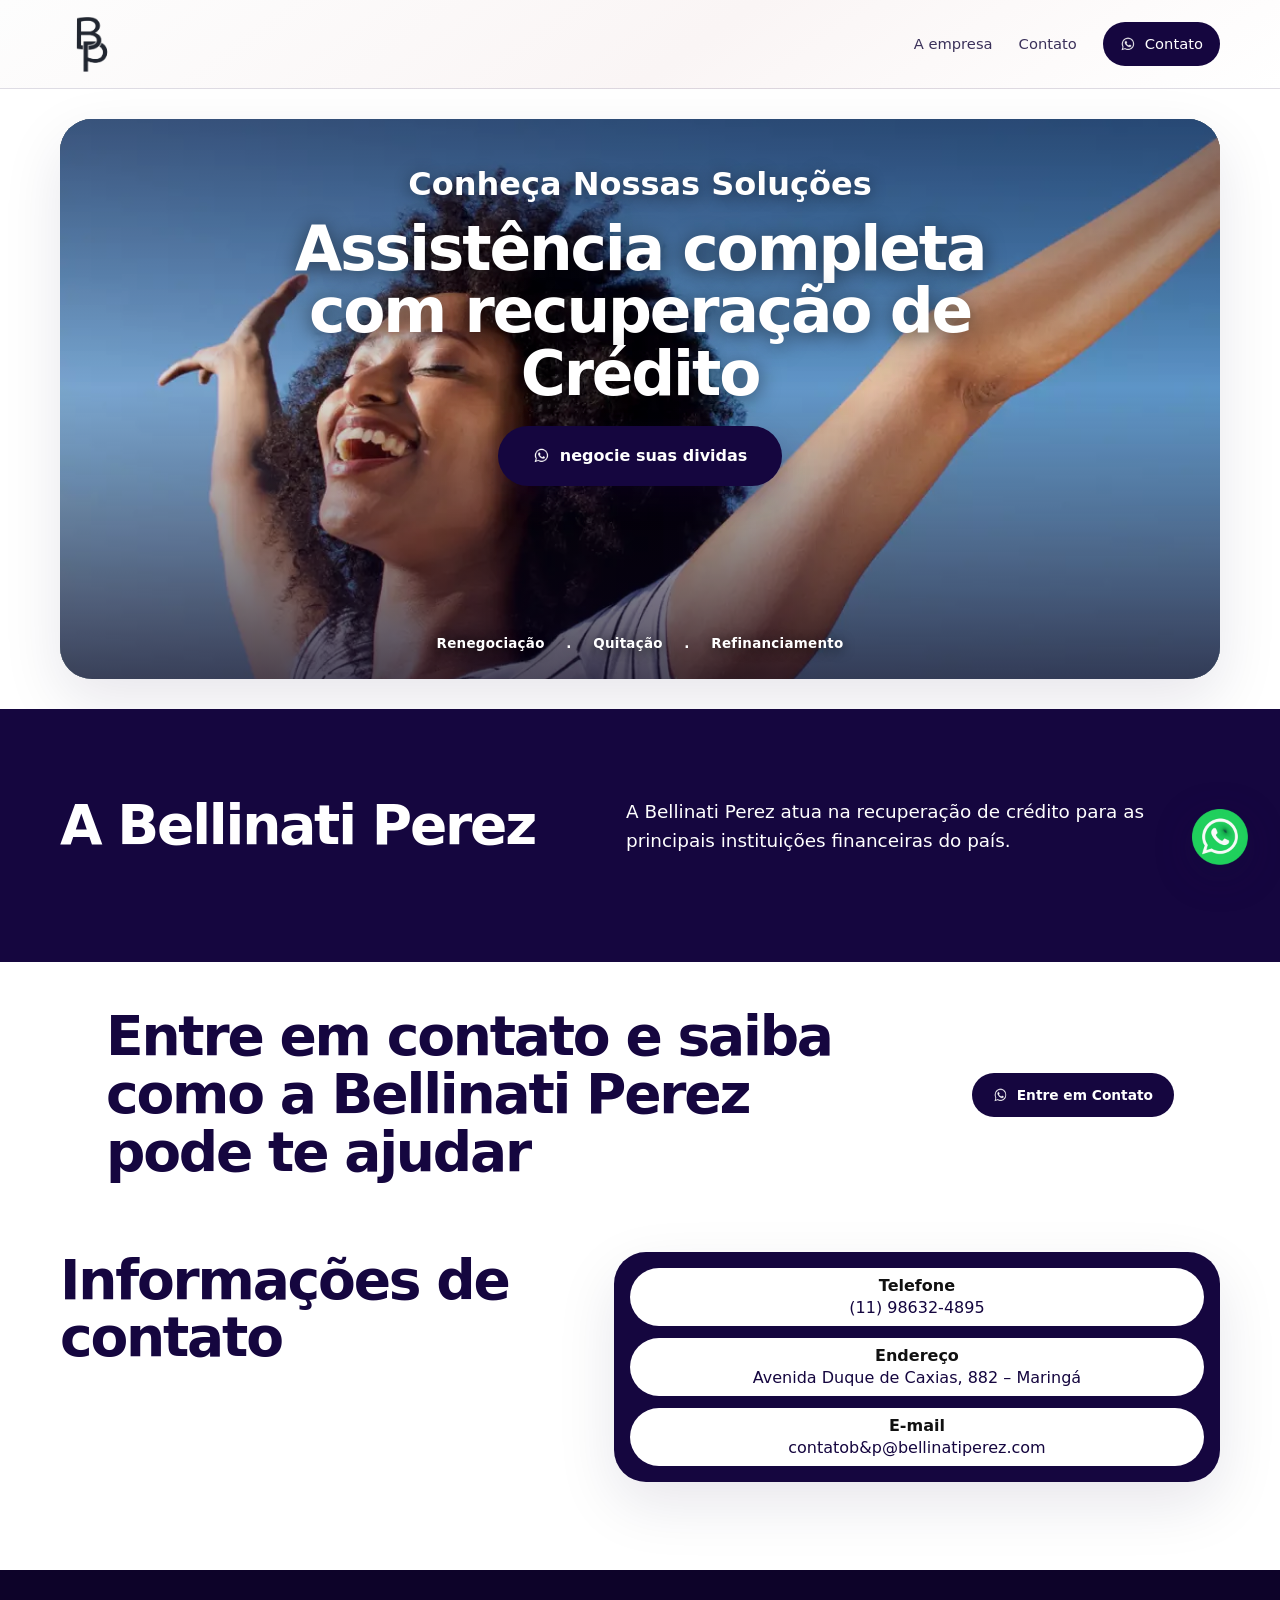
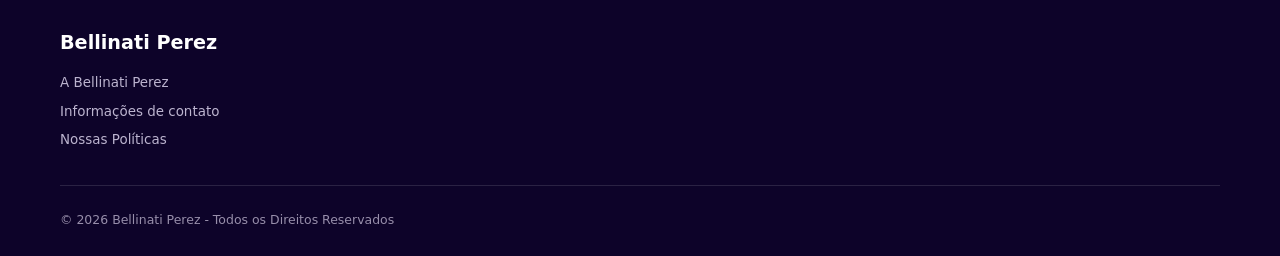
==== commit 5bc7079f: "Remove CNPJ do card de contatos" ====
--- a/index.html
+++ b/index.html
@@ -82,9 +82,8 @@
           <h2>Informações de contato</h2>
         </div>
         <address class="contact-card">
-          <p><span class="contact-label">Telefone</span><span class="contact-value">11 98632-4895</span></p>
+          <p><span class="contact-label">Telefone</span><span class="contact-value">(11) 98632-4895</span></p>
           <p><span class="contact-label">Endereço</span><span class="contact-value">Avenida Duque de Caxias, 882 – Maringá</span></p>
-          <p><span class="contact-label">CNPJ</span><span class="contact-value">05.279.790/0001-00</span></p>
           <p><span class="contact-label">E-mail</span><span class="contact-value">contatob&amp;p@bellinatiperez.com</span></p>
         </address>
       </div>
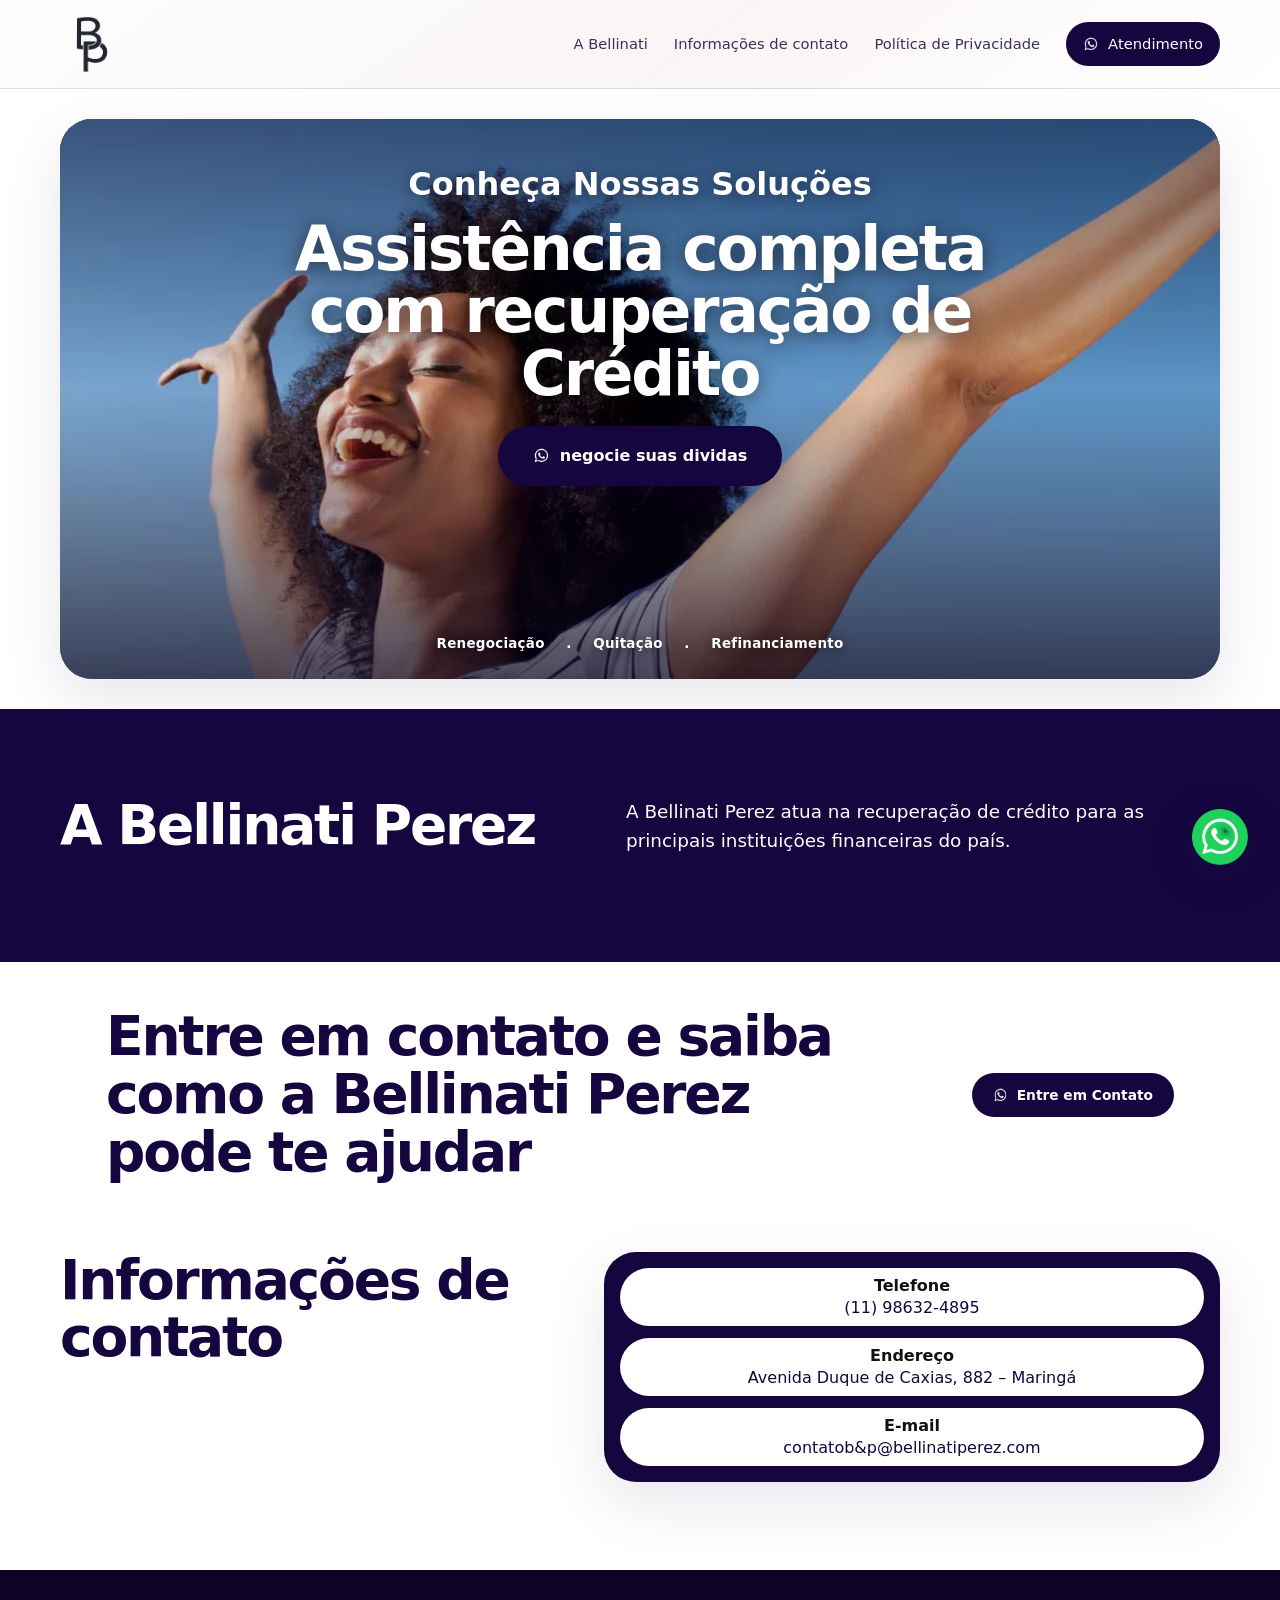
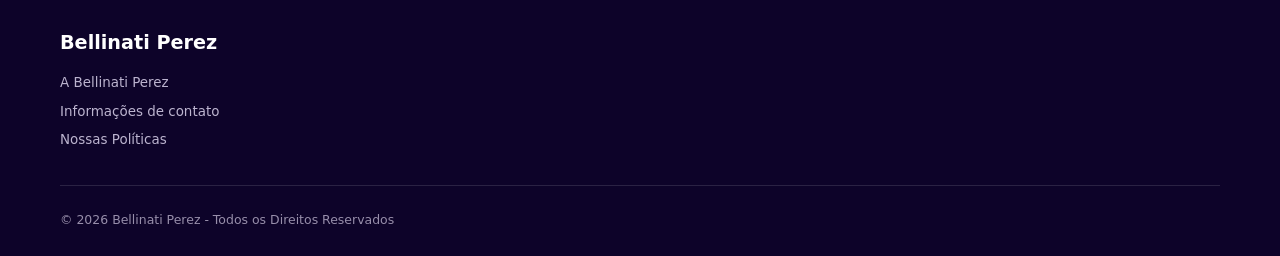
==== commit 1a371f00: "Transforma menu mobile em painel lateral" ====
--- a/index.html
+++ b/index.html
@@ -32,9 +32,10 @@
         <span></span><span></span><span></span>
       </button>
       <nav id="main-menu" class="main-menu" aria-label="Menu principal">
-        <a href="#sobre">A empresa</a>
-        <a href="#contato">Contato</a>
-        <a class="nav-cta" href="https://wa.me/5511986324895?text=Ol%C3%A1%2C%20solicito%20atendimento." target="_blank" rel="noopener noreferrer"><img class="button-icon" src="assets/whatsapp-icon.png" alt="" width="20" height="20" aria-hidden="true">Contato</a>
+        <a href="#sobre">A Bellinati</a>
+        <a href="#contato">Informações de contato</a>
+        <a href="politica-de-privacidade.html">Política de Privacidade</a>
+        <a class="nav-cta" href="https://wa.me/5511986324895?text=Ol%C3%A1%2C%20solicito%20atendimento." target="_blank" rel="noopener noreferrer"><img class="button-icon" src="assets/whatsapp-icon.png" alt="" width="20" height="20" aria-hidden="true">Atendimento</a>
       </nav>
     </div>
   </header>
--- a/styles.css
+++ b/styles.css
@@ -29,10 +29,10 @@
 .menu-toggle{display:none;width:44px;height:44px;border:0;background:transparent;padding:8px;cursor:pointer}.menu-toggle span{display:block;width:22px;height:2px;background:var(--ink);margin:4px auto;transition:.2s}
 .hero{padding:30px 0;background:#fff;overflow:hidden}.hero-grid{display:block}.eyebrow{text-transform:uppercase;letter-spacing:.16em;font-size:.74rem;font-weight:800;color:var(--wine);margin:0 0 14px}.hero h1{font-family:ui-rounded,"Avenir Next Rounded","Arial Rounded MT Bold",system-ui,sans-serif;font-size:clamp(2.1rem,4.8vw,4rem);font-weight:700;line-height:1.02;letter-spacing:-.035em;margin:16px 0 0;max-width:820px;text-align:center;color:#fff;text-shadow:0 3px 20px rgba(0,0,0,.55)}.hero-actions{display:flex;justify-content:center;gap:12px;flex-wrap:wrap;margin-top:20px}.btn{min-height:50px;padding:0 22px;border-radius:999px;display:inline-flex;align-items:center;justify-content:center;gap:.6em;font-weight:800;font-size:.92rem;border:1px solid transparent;transition:transform .2s,box-shadow .2s,background .2s}.btn:hover{transform:translateY(-2px)}.btn-primary{min-height:60px;padding-inline:34px;background:var(--ink);color:#fff;font-size:1rem;box-shadow:0 14px 30px rgba(21,6,63,.22);transition:none;-webkit-tap-highlight-color:transparent;user-select:none}.btn-primary:hover,.btn-primary:active,.btn-primary:focus,.btn-primary:visited{background:var(--ink);color:#fff;transform:none;box-shadow:0 14px 30px rgba(21,6,63,.22)}.btn-ghost{border-color:var(--line);background:rgba(255,255,255,.78)}.btn-secondary{background:var(--ink);color:#fff}.btn-light{background:#fff;color:var(--ink)}
 .hero-panel{height:560px;border-radius:32px;box-shadow:var(--shadow);position:relative;overflow:hidden;background:#000}.hero-panel:after{content:"";position:absolute;inset:0;background:linear-gradient(180deg,rgba(8,3,28,.5) 0%,rgba(8,3,28,.12) 48%,rgba(8,3,28,.72) 100%)}.hero-card-image{display:block;width:100%;height:100%;object-fit:cover;object-position:center 58%}.hero-card-content{position:absolute;z-index:1;inset:0;color:#fff;display:flex;flex-direction:column;align-items:center;padding:48px 36px 30px}.hero-card-content strong{display:block;text-align:center;font-size:clamp(1.45rem,2.5vw,2.15rem);line-height:1.08;text-shadow:0 2px 16px rgba(0,0,0,.45)}.panel-footer{position:absolute;left:20px;right:20px;bottom:25px;display:flex;align-items:center;justify-content:center;gap:clamp(.65rem,2vw,1.35rem);margin:0;text-align:center;font-size:.84rem;font-weight:700;letter-spacing:.02em;color:#fff;text-shadow:0 2px 12px rgba(0,0,0,.65)}
-.section{padding:88px 0}.section-heading{max-width:720px;margin-bottom:38px}.section h2{font-size:clamp(2rem,4.3vw,3.65rem);line-height:1.05;letter-spacing:-.04em;margin:0}.cards{display:grid;grid-template-columns:repeat(3,1fr);gap:16px}.card{border:1px solid var(--line);border-radius:var(--radius);padding:28px;min-height:210px;background:#fff;box-shadow:0 12px 35px rgba(21,6,63,.04)}.card-index{font-size:.72rem;letter-spacing:.14em;color:var(--wine);font-weight:800}.card h3{font-size:1.35rem;margin:54px 0 10px}.card p{margin:0;color:var(--muted);font-size:.94rem}.section-action{margin-top:26px}.section-soft{background:var(--ink);color:#fff;border-block:0}.about-grid{display:grid;grid-template-columns:.9fr 1.1fr;gap:80px;align-items:start}.about-copy{font-size:1.15rem;color:#fff}.about-copy p{margin-top:0}.cta-section{padding:0;background:#fff}.cta-box{background:#fff;color:var(--ink);border-radius:0;padding:46px 46px 30px;display:grid;grid-template-columns:1fr auto;gap:40px;align-items:center}.cta-box h2{margin:0;max-width:760px}.cta-box .btn-light{min-height:44px;padding-inline:20px;background:var(--ink);color:#fff;font-size:.86rem}.eyebrow-light{color:#f6b09f}#contato{padding-top:40px}.contact-grid{display:grid;grid-template-columns:.9fr 1.1fr;gap:58px;align-items:start}.muted{color:var(--muted);max-width:520px}.contact-card{font-style:normal;border:0;border-radius:32px;padding:16px;background:var(--ink);box-shadow:var(--shadow);display:grid;grid-auto-rows:1fr;gap:12px}.contact-card p{min-height:58px;margin:0;padding:6px 20px;border:0;border-radius:999px;background:#fff;display:grid;grid-template-columns:1fr;align-content:center;justify-items:center;gap:2px;text-align:center;line-height:1.22}.contact-card p:nth-child(2){white-space:nowrap}.contact-card p:last-child{border-bottom:0}.contact-card .contact-label{color:#111;font-weight:800}.contact-card .contact-value{min-width:0;color:var(--ink);font-weight:400;overflow-wrap:anywhere}
+.section{padding:88px 0}.section-heading{max-width:720px;margin-bottom:38px}.section h2{font-size:clamp(2rem,4.3vw,3.65rem);line-height:1.05;letter-spacing:-.04em;margin:0}.cards{display:grid;grid-template-columns:repeat(3,1fr);gap:16px}.card{border:1px solid var(--line);border-radius:var(--radius);padding:28px;min-height:210px;background:#fff;box-shadow:0 12px 35px rgba(21,6,63,.04)}.card-index{font-size:.72rem;letter-spacing:.14em;color:var(--wine);font-weight:800}.card h3{font-size:1.35rem;margin:54px 0 10px}.card p{margin:0;color:var(--muted);font-size:.94rem}.section-action{margin-top:26px}.section-soft{background:var(--ink);color:#fff;border-block:0}.about-grid{display:grid;grid-template-columns:.9fr 1.1fr;gap:80px;align-items:start}.about-copy{font-size:1.15rem;color:#fff}.about-copy p{margin-top:0}.cta-section{padding:0;background:#fff}.cta-box{background:#fff;color:var(--ink);border-radius:0;padding:46px 46px 30px;display:grid;grid-template-columns:1fr auto;gap:40px;align-items:center}.cta-box h2{margin:0;max-width:760px}.cta-box .btn-light{min-height:44px;padding-inline:20px;background:var(--ink);color:#fff;font-size:.86rem}.eyebrow-light{color:#f6b09f}#contato{padding-top:40px}.contact-grid{display:grid;grid-template-columns:.9fr 1.1fr;gap:40px;align-items:start}.muted{color:var(--muted);max-width:520px}.contact-card{font-style:normal;border:0;border-radius:32px;padding:16px;background:var(--ink);box-shadow:var(--shadow);display:grid;grid-auto-rows:1fr;gap:12px}.contact-card p{min-height:58px;margin:0;padding:6px 20px;border:0;border-radius:999px;background:#fff;display:grid;grid-template-columns:1fr;align-content:center;justify-items:center;gap:2px;text-align:center;line-height:1.22}.contact-card p:nth-child(2){white-space:nowrap}.contact-card p:last-child{border-bottom:0}.contact-card .contact-label{color:#111;font-weight:800}.contact-card .contact-value{min-width:0;color:var(--ink);font-weight:400;overflow-wrap:anywhere}
 .footer{background:#0d0329;color:#fff;padding:58px 0 26px}.footer-grid{display:grid;grid-template-columns:1fr}.footer-brand{font-size:1.2rem;font-weight:800}.footer p,.footer li{color:#bcb4cf;font-size:.84rem}.footer h3{font-size:.74rem;text-transform:uppercase;letter-spacing:.14em;margin:0 0 14px;color:#fff}.footer ul{list-style:none;padding:0;margin:0;display:grid;gap:7px}.footer-links{margin-top:14px!important}.footer a:hover{color:#fff}.footer-bottom{border-top:1px solid rgba(255,255,255,.12);padding-top:24px;margin-top:34px;color:#978eaa;font-size:.78rem}.floating-whatsapp{position:fixed;right:clamp(16px,2.2vw,30px);bottom:clamp(20px,3.5vh,34px);z-index:950;width:64px;height:64px;border-radius:50%;display:block;filter:drop-shadow(0 10px 18px rgba(21,6,63,.3));-webkit-tap-highlight-color:transparent}.floating-whatsapp img{display:block;width:100%;height:100%;object-fit:contain}.policy-page .nav-cta{margin-left:auto}.policy-main{padding:64px 0 88px}.policy-article{max-width:880px;margin-inline:auto}.policy-article h1{font-size:clamp(2.3rem,6vw,4.5rem);line-height:1.02;letter-spacing:-.04em;margin:0 0 12px}.policy-updated{color:var(--muted);margin:0 0 44px}.policy-article h2{font-size:clamp(1.35rem,3vw,2rem);line-height:1.15;letter-spacing:-.025em;margin:38px 0 12px}.policy-article p,.policy-article li{color:#504868}.policy-article ul{padding-left:1.2rem}.policy-back{display:inline-flex;margin-bottom:34px;color:var(--ink);font-weight:800}.policy-contact{padding:24px;border-radius:20px;background:var(--soft)}
-@media(max-width:920px){.about-grid,.contact-grid{grid-template-columns:1fr}.hero-panel{height:500px}.cards{grid-template-columns:1fr 1fr}.cta-box{grid-template-columns:1fr}.footer-grid{grid-template-columns:1fr 1fr}}
-@media(max-width:720px){[id]{scroll-margin-top:86px}.container{width:min(calc(100% - 28px),var(--container))}.nav-wrap{height:72px;position:relative;justify-content:center}.wordmark{position:absolute;left:50%;transform:translateX(-50%)}.header-logo{width:48px}.menu-toggle{display:block;margin-left:auto}.main-menu{position:fixed;top:72px;left:0;right:0;background:#fff;border-bottom:1px solid var(--line);padding:22px 20px;display:grid;justify-items:center;text-align:center;gap:15px;transform:translateY(-130%);visibility:hidden;pointer-events:none;transition:.22s}.main-menu.open{transform:translateY(0);visibility:visible;pointer-events:auto}.hero{padding:18px 0;text-align:center}.hero-grid{display:block}.hero h1{width:100%;font-size:clamp(1.65rem,7.5vw,2rem);margin:24px auto 0;max-width:100%;text-align:center}.hero-title-prefix,.hero-title-connector,.hero-title-line{display:block}.hero-title-line{white-space:nowrap}.hero-panel{height:520px}.hero-card-content{padding:30px 18px 24px}.hero-actions{position:absolute;top:76%;left:18px;right:18px;margin-top:0}.hero-card-content strong{font-size:1.55rem}.panel-footer{left:14px;right:14px;bottom:20px;gap:.65rem;font-size:.72rem}.btn{margin-inline:auto}.cards{grid-template-columns:1fr}.section{padding:64px 0;text-align:center}.section-soft{padding-bottom:28px}.about-grid{gap:28px}.about-copy,.contact-card{text-align:center}.contact-card{padding:12px;gap:10px}.contact-card p{min-height:56px;padding:5px 12px;font-size:.78rem;gap:1px}.contact-card p:nth-child(2){font-size:clamp(.64rem,2.8vw,.74rem)}.cta-section{padding:0}.cta-box{width:100%;padding:26px 20px 20px;text-align:center}#contato{padding-top:28px}.footer{text-align:center}.footer-grid{grid-template-columns:1fr}.footer ul{justify-items:center}}
+@media(max-width:920px){.about-grid,.contact-grid{grid-template-columns:1fr}.contact-grid{gap:32px}.hero-panel{height:500px}.cards{grid-template-columns:1fr 1fr}.cta-box{grid-template-columns:1fr}.footer-grid{grid-template-columns:1fr 1fr}}
+@media(max-width:720px){[id]{scroll-margin-top:86px}.container{width:min(calc(100% - 28px),var(--container))}.nav-wrap{height:72px;position:relative;justify-content:center}.wordmark{position:absolute;left:50%;transform:translateX(-50%)}.header-logo{width:48px}.menu-toggle{display:block;margin-left:auto;position:relative;z-index:3}.main-menu{position:fixed;z-index:2;inset:0 0 0 50%;min-height:100vh;min-height:100dvh;background:#fff;border-left:1px solid var(--line);padding:104px 20px 30px;display:flex;flex-direction:column;align-items:stretch;text-align:center;gap:10px;box-shadow:-18px 0 45px rgba(21,6,63,.14);transform:translateX(105%);visibility:hidden;pointer-events:none;transition:transform .3s cubic-bezier(.2,.75,.25,1),visibility .3s}.main-menu a{width:100%;padding:13px 8px;border-bottom:1px solid var(--line)}.main-menu .nav-cta{margin-top:12px;padding:13px 10px;border-bottom:0}.main-menu.open{transform:translateX(0);visibility:visible;pointer-events:auto}.menu-open{overflow:hidden}.hero{padding:18px 0;text-align:center}.hero-grid{display:block}.hero h1{width:100%;font-size:clamp(1.65rem,7.5vw,2rem);margin:24px auto 0;max-width:100%;text-align:center}.hero-title-prefix,.hero-title-connector,.hero-title-line{display:block}.hero-title-line{white-space:nowrap}.hero-panel{height:520px}.hero-card-content{padding:30px 18px 24px}.hero-actions{position:absolute;top:76%;left:18px;right:18px;margin-top:0}.hero-card-content strong{font-size:1.55rem}.panel-footer{left:14px;right:14px;bottom:20px;gap:.65rem;font-size:.72rem}.btn{margin-inline:auto}.cards{grid-template-columns:1fr}.section{padding:64px 0;text-align:center}.section-soft{padding-bottom:28px}.about-grid{gap:28px}.about-copy,.contact-card{text-align:center}.contact-grid{gap:20px}.contact-card{padding:12px;gap:10px}.contact-card p{min-height:56px;padding:5px 12px;font-size:.78rem;gap:1px}.contact-card p:nth-child(2){font-size:clamp(.64rem,2.8vw,.74rem)}.cta-section{padding:0}.cta-box{width:100%;padding:26px 20px 20px;text-align:center}#contato{padding-top:28px}.footer{text-align:center}.footer-grid{grid-template-columns:1fr}.footer ul{justify-items:center}}
 .btn,.nav-cta{position:relative;overflow:hidden;isolation:isolate;max-width:100%;transition:transform .24s ease,box-shadow .24s ease,background-color .24s ease}.btn:after,.nav-cta:after{content:"";position:absolute;z-index:1;inset:-40% auto -40% -55%;width:34%;transform:skewX(-20deg);background:linear-gradient(90deg,transparent,rgba(255,255,255,.34),transparent);transition:left .52s ease;pointer-events:none}.btn:hover:after,.nav-cta:hover:after{left:125%}.btn:hover,.nav-cta:hover{transform:translateY(-3px);box-shadow:0 14px 28px rgba(21,6,63,.22)}.btn:active,.nav-cta:active{transform:translateY(0) scale(.97)}.btn-primary:hover,.btn-primary:focus,.btn-primary:visited{background:var(--ink);color:#fff;transform:translateY(-3px);box-shadow:0 16px 34px rgba(21,6,63,.28)}.btn-primary:active{transform:scale(.97)}.menu-toggle[aria-expanded="true"] span:nth-child(1){transform:translateY(6px) rotate(45deg)}.menu-toggle[aria-expanded="true"] span:nth-child(2){opacity:0}.menu-toggle[aria-expanded="true"] span:nth-child(3){transform:translateY(-6px) rotate(-45deg)}
 @media(max-width:720px){body.reveal-ready .scroll-reveal{opacity:0;transform:translateY(24px);transition:opacity .58s ease var(--reveal-delay,0ms),transform .58s cubic-bezier(.2,.75,.25,1) var(--reveal-delay,0ms);will-change:opacity,transform}body.reveal-ready .scroll-reveal.is-visible{opacity:1;transform:none}.btn,.nav-cta{touch-action:manipulation}.floating-whatsapp{right:14px;bottom:20px;width:56px;height:56px}}
 @media(max-width:380px){.container{width:min(calc(100% - 20px),var(--container))}.hero h1{font-size:clamp(1.45rem,7vw,1.7rem)}.hero-panel{height:470px;border-radius:26px}.hero-card-content{padding-inline:12px}.hero-card-content strong{font-size:1.3rem}.hero-actions{margin-top:12px}.panel-footer{font-size:.66rem;gap:.45rem}.contact-card{padding:10px}.contact-card p{padding-inline:10px;font-size:.72rem}.contact-card p:nth-child(2){font-size:.62rem}.cta-box h2{font-size:1.75rem}.btn-primary{min-height:54px;padding-inline:24px;font-size:.92rem}}
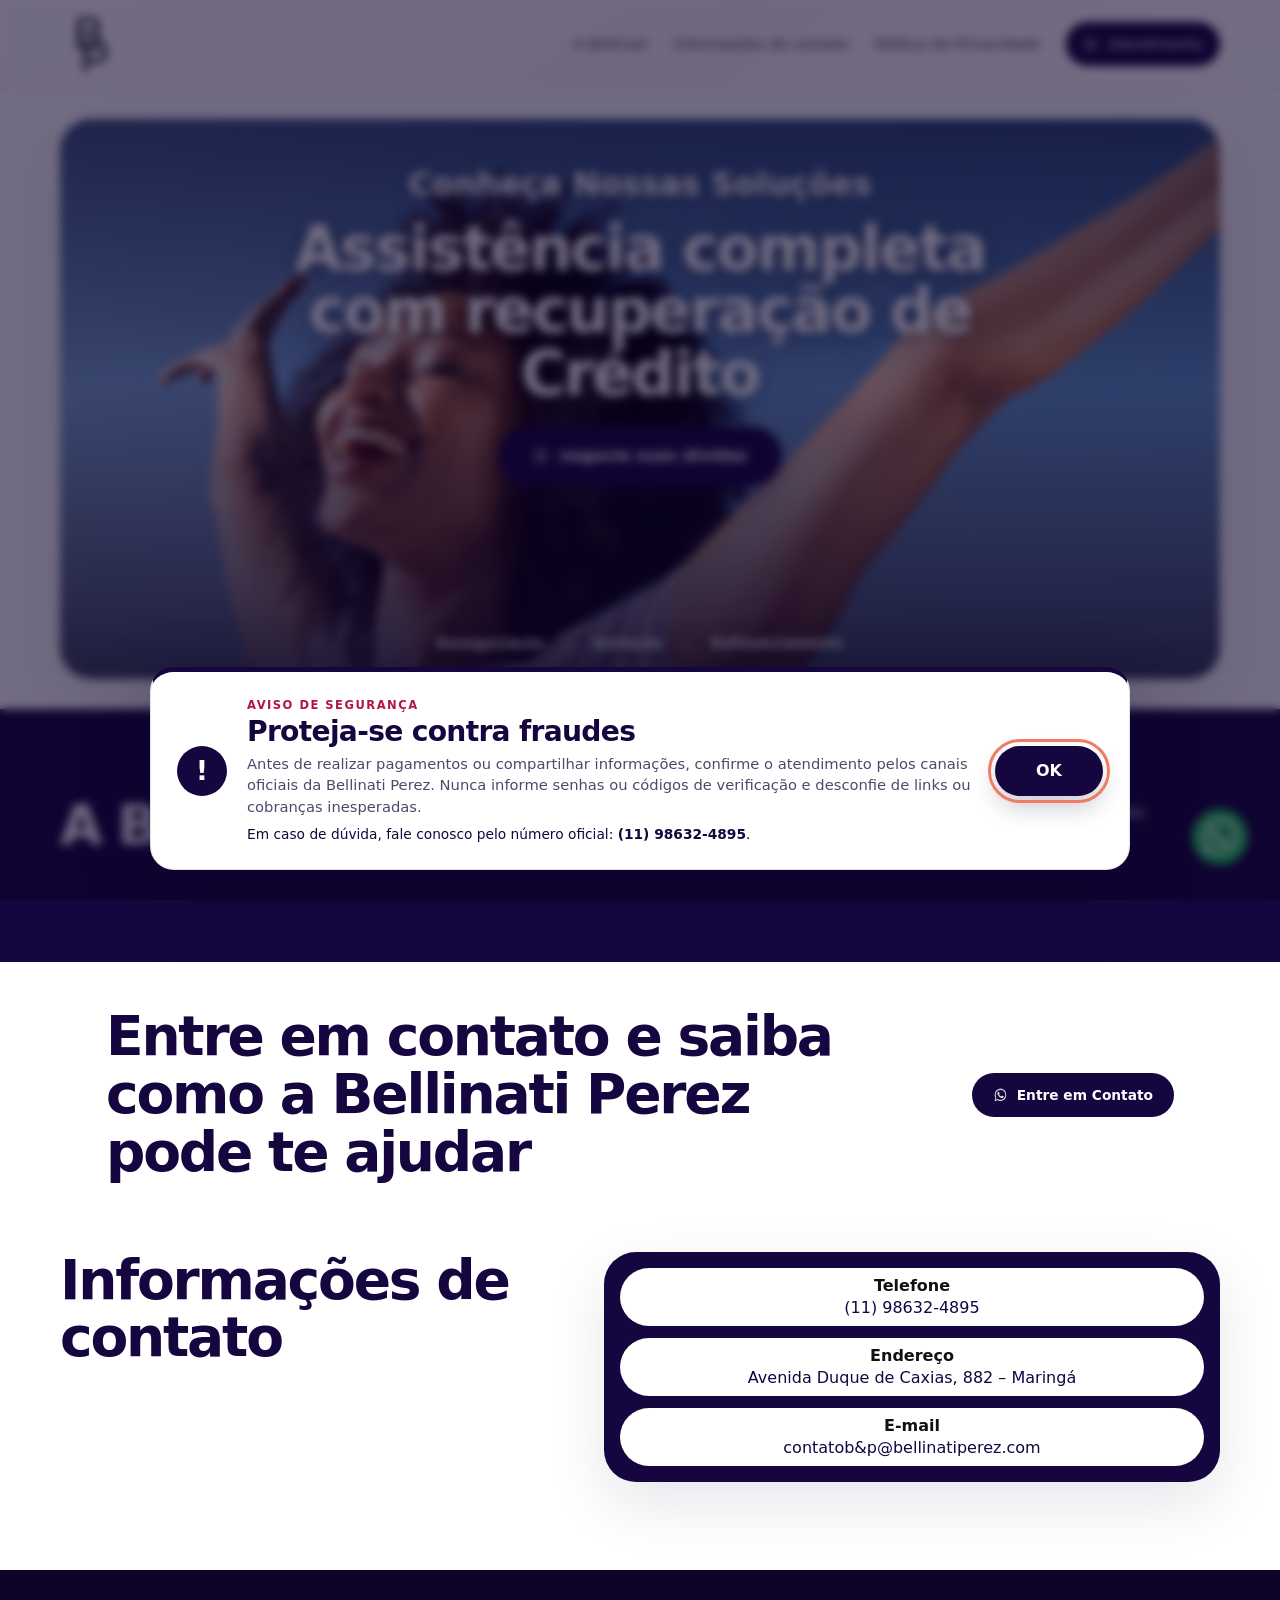
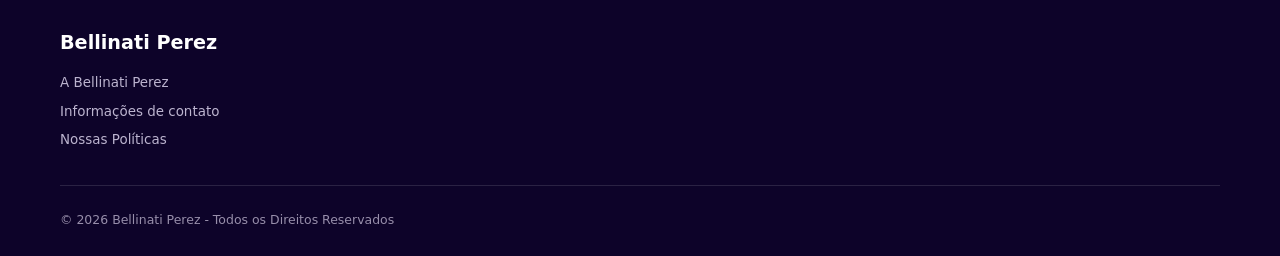
==== commit 0a298a4a: "Adiciona aviso antifraude por sessão" ====
--- a/index.html
+++ b/index.html
@@ -109,6 +109,19 @@
     <img src="assets/whatsapp-floating.png" alt="" width="192" height="192" aria-hidden="true">
   </a>
 
+  <div class="fraud-notice" data-fraud-notice hidden>
+    <section class="fraud-card" role="dialog" aria-modal="true" aria-labelledby="fraud-title" aria-describedby="fraud-description">
+      <div class="fraud-icon" aria-hidden="true">!</div>
+      <div class="fraud-copy">
+        <p class="fraud-kicker">Aviso de segurança</p>
+        <h2 id="fraud-title">Proteja-se contra fraudes</h2>
+        <p id="fraud-description">Antes de realizar pagamentos ou compartilhar informações, confirme o atendimento pelos canais oficiais da Bellinati Perez. Nunca informe senhas ou códigos de verificação e desconfie de links ou cobranças inesperadas.</p>
+        <p class="fraud-contact">Em caso de dúvida, fale conosco pelo número oficial: <strong>(11) 98632-4895</strong>.</p>
+      </div>
+      <button class="fraud-confirm" type="button" data-fraud-confirm>OK</button>
+    </section>
+  </div>
+
   <script src="script.js"></script>
 </body>
 </html>
--- a/styles.css
+++ b/styles.css
@@ -31,8 +31,10 @@
 .hero-panel{height:560px;border-radius:32px;box-shadow:var(--shadow);position:relative;overflow:hidden;background:#000}.hero-panel:after{content:"";position:absolute;inset:0;background:linear-gradient(180deg,rgba(8,3,28,.5) 0%,rgba(8,3,28,.12) 48%,rgba(8,3,28,.72) 100%)}.hero-card-image{display:block;width:100%;height:100%;object-fit:cover;object-position:center 58%}.hero-card-content{position:absolute;z-index:1;inset:0;color:#fff;display:flex;flex-direction:column;align-items:center;padding:48px 36px 30px}.hero-card-content strong{display:block;text-align:center;font-size:clamp(1.45rem,2.5vw,2.15rem);line-height:1.08;text-shadow:0 2px 16px rgba(0,0,0,.45)}.panel-footer{position:absolute;left:20px;right:20px;bottom:25px;display:flex;align-items:center;justify-content:center;gap:clamp(.65rem,2vw,1.35rem);margin:0;text-align:center;font-size:.84rem;font-weight:700;letter-spacing:.02em;color:#fff;text-shadow:0 2px 12px rgba(0,0,0,.65)}
 .section{padding:88px 0}.section-heading{max-width:720px;margin-bottom:38px}.section h2{font-size:clamp(2rem,4.3vw,3.65rem);line-height:1.05;letter-spacing:-.04em;margin:0}.cards{display:grid;grid-template-columns:repeat(3,1fr);gap:16px}.card{border:1px solid var(--line);border-radius:var(--radius);padding:28px;min-height:210px;background:#fff;box-shadow:0 12px 35px rgba(21,6,63,.04)}.card-index{font-size:.72rem;letter-spacing:.14em;color:var(--wine);font-weight:800}.card h3{font-size:1.35rem;margin:54px 0 10px}.card p{margin:0;color:var(--muted);font-size:.94rem}.section-action{margin-top:26px}.section-soft{background:var(--ink);color:#fff;border-block:0}.about-grid{display:grid;grid-template-columns:.9fr 1.1fr;gap:80px;align-items:start}.about-copy{font-size:1.15rem;color:#fff}.about-copy p{margin-top:0}.cta-section{padding:0;background:#fff}.cta-box{background:#fff;color:var(--ink);border-radius:0;padding:46px 46px 30px;display:grid;grid-template-columns:1fr auto;gap:40px;align-items:center}.cta-box h2{margin:0;max-width:760px}.cta-box .btn-light{min-height:44px;padding-inline:20px;background:var(--ink);color:#fff;font-size:.86rem}.eyebrow-light{color:#f6b09f}#contato{padding-top:40px}.contact-grid{display:grid;grid-template-columns:.9fr 1.1fr;gap:40px;align-items:start}.muted{color:var(--muted);max-width:520px}.contact-card{font-style:normal;border:0;border-radius:32px;padding:16px;background:var(--ink);box-shadow:var(--shadow);display:grid;grid-auto-rows:1fr;gap:12px}.contact-card p{min-height:58px;margin:0;padding:6px 20px;border:0;border-radius:999px;background:#fff;display:grid;grid-template-columns:1fr;align-content:center;justify-items:center;gap:2px;text-align:center;line-height:1.22}.contact-card p:nth-child(2){white-space:nowrap}.contact-card p:last-child{border-bottom:0}.contact-card .contact-label{color:#111;font-weight:800}.contact-card .contact-value{min-width:0;color:var(--ink);font-weight:400;overflow-wrap:anywhere}
 .footer{background:#0d0329;color:#fff;padding:58px 0 26px}.footer-grid{display:grid;grid-template-columns:1fr}.footer-brand{font-size:1.2rem;font-weight:800}.footer p,.footer li{color:#bcb4cf;font-size:.84rem}.footer h3{font-size:.74rem;text-transform:uppercase;letter-spacing:.14em;margin:0 0 14px;color:#fff}.footer ul{list-style:none;padding:0;margin:0;display:grid;gap:7px}.footer-links{margin-top:14px!important}.footer a:hover{color:#fff}.footer-bottom{border-top:1px solid rgba(255,255,255,.12);padding-top:24px;margin-top:34px;color:#978eaa;font-size:.78rem}.floating-whatsapp{position:fixed;right:clamp(16px,2.2vw,30px);bottom:clamp(20px,3.5vh,34px);z-index:950;width:64px;height:64px;border-radius:50%;display:block;filter:drop-shadow(0 10px 18px rgba(21,6,63,.3));-webkit-tap-highlight-color:transparent}.floating-whatsapp img{display:block;width:100%;height:100%;object-fit:contain}.policy-page .nav-cta{margin-left:auto}.policy-main{padding:64px 0 88px}.policy-article{max-width:880px;margin-inline:auto}.policy-article h1{font-size:clamp(2.3rem,6vw,4.5rem);line-height:1.02;letter-spacing:-.04em;margin:0 0 12px}.policy-updated{color:var(--muted);margin:0 0 44px}.policy-article h2{font-size:clamp(1.35rem,3vw,2rem);line-height:1.15;letter-spacing:-.025em;margin:38px 0 12px}.policy-article p,.policy-article li{color:#504868}.policy-article ul{padding-left:1.2rem}.policy-back{display:inline-flex;margin-bottom:34px;color:var(--ink);font-weight:800}.policy-contact{padding:24px;border-radius:20px;background:var(--soft)}
+.fraud-notice[hidden]{display:none}.fraud-notice{position:fixed;inset:0;z-index:3000;display:grid;align-items:end;padding:22px;background:rgba(13,3,41,.58);backdrop-filter:blur(5px);opacity:0;transition:opacity .24s ease}.fraud-notice.is-visible{opacity:1}.fraud-card{width:min(100%,980px);margin:0 auto 8px;padding:24px 26px;background:#fff;border:1px solid rgba(21,6,63,.12);border-top:5px solid var(--ink);border-radius:24px;box-shadow:0 24px 70px rgba(13,3,41,.28);display:grid;grid-template-columns:auto minmax(0,1fr) auto;align-items:center;gap:20px;transform:translateY(28px);transition:transform .24s ease}.fraud-notice.is-visible .fraud-card{transform:none}.fraud-icon{width:50px;height:50px;border-radius:50%;display:grid;place-items:center;background:var(--ink);color:#fff;font-size:1.7rem;font-weight:900;line-height:1}.fraud-copy{min-width:0}.fraud-kicker{margin:0 0 2px;color:var(--wine);font-size:.72rem;font-weight:900;letter-spacing:.13em;text-transform:uppercase}.fraud-card h2{margin:0 0 5px;font-size:clamp(1.35rem,2.2vw,1.85rem);line-height:1.1;letter-spacing:-.025em}.fraud-card p{margin-top:0}.fraud-card #fraud-description{margin-bottom:5px;color:#504868;font-size:.92rem;line-height:1.48}.fraud-contact{margin-bottom:0;color:var(--ink);font-size:.86rem}.fraud-confirm{min-width:108px;min-height:50px;padding:0 26px;border:0;border-radius:999px;background:var(--ink);color:#fff;font-weight:900;cursor:pointer;box-shadow:0 12px 24px rgba(21,6,63,.2);transition:transform .2s ease,box-shadow .2s ease}.fraud-confirm:hover{transform:translateY(-2px);box-shadow:0 16px 28px rgba(21,6,63,.27)}.fraud-confirm:active{transform:scale(.97)}body.fraud-notice-open{overflow:hidden}
 @media(max-width:920px){.about-grid,.contact-grid{grid-template-columns:1fr}.contact-grid{gap:32px}.hero-panel{height:500px}.cards{grid-template-columns:1fr 1fr}.cta-box{grid-template-columns:1fr}.footer-grid{grid-template-columns:1fr 1fr}}
-@media(max-width:720px){[id]{scroll-margin-top:86px}.container{width:min(calc(100% - 28px),var(--container))}.nav-wrap{height:72px;position:relative;justify-content:center}.wordmark{position:absolute;left:50%;transform:translateX(-50%)}.header-logo{width:48px}.menu-toggle{display:block;margin-left:auto;position:relative;z-index:3}.main-menu{position:fixed;z-index:2;inset:0 0 0 50%;min-height:100vh;min-height:100dvh;background:#fff;border-left:1px solid var(--line);padding:104px 20px 30px;display:flex;flex-direction:column;align-items:stretch;text-align:center;gap:10px;box-shadow:-18px 0 45px rgba(21,6,63,.14);transform:translateX(105%);visibility:hidden;pointer-events:none;transition:transform .3s cubic-bezier(.2,.75,.25,1),visibility .3s}.main-menu a{width:100%;padding:13px 8px;border-bottom:1px solid var(--line)}.main-menu .nav-cta{margin-top:12px;padding:13px 10px;border-bottom:0}.main-menu.open{transform:translateX(0);visibility:visible;pointer-events:auto}.menu-open{overflow:hidden}.hero{padding:18px 0;text-align:center}.hero-grid{display:block}.hero h1{width:100%;font-size:clamp(1.65rem,7.5vw,2rem);margin:24px auto 0;max-width:100%;text-align:center}.hero-title-prefix,.hero-title-connector,.hero-title-line{display:block}.hero-title-line{white-space:nowrap}.hero-panel{height:520px}.hero-card-content{padding:30px 18px 24px}.hero-actions{position:absolute;top:76%;left:18px;right:18px;margin-top:0}.hero-card-content strong{font-size:1.55rem}.panel-footer{left:14px;right:14px;bottom:20px;gap:.65rem;font-size:.72rem}.btn{margin-inline:auto}.cards{grid-template-columns:1fr}.section{padding:64px 0;text-align:center}.section-soft{padding-bottom:28px}.about-grid{gap:28px}.about-copy,.contact-card{text-align:center}.contact-grid{gap:20px}.contact-card{padding:12px;gap:10px}.contact-card p{min-height:56px;padding:5px 12px;font-size:.78rem;gap:1px}.contact-card p:nth-child(2){font-size:clamp(.64rem,2.8vw,.74rem)}.cta-section{padding:0}.cta-box{width:100%;padding:26px 20px 20px;text-align:center}#contato{padding-top:28px}.footer{text-align:center}.footer-grid{grid-template-columns:1fr}.footer ul{justify-items:center}}
+@media(max-width:720px){[id]{scroll-margin-top:86px}.container{width:min(calc(100% - 28px),var(--container))}.nav-wrap{height:72px;position:relative;justify-content:center}.wordmark{position:absolute;left:50%;transform:translateX(-50%)}.header-logo{width:48px}.menu-toggle{display:block;margin-left:auto;position:relative;z-index:3}.main-menu{position:fixed;z-index:2;top:72px;right:0;left:50%;background:#fff;border-left:1px solid var(--line);border-bottom:1px solid var(--line);border-radius:0 0 0 24px;padding:20px 20px 24px;display:flex;flex-direction:column;align-items:stretch;text-align:center;gap:10px;box-shadow:-14px 16px 38px rgba(21,6,63,.14);transform:translateX(105%);visibility:hidden;pointer-events:none;transition:transform .3s cubic-bezier(.2,.75,.25,1),visibility .3s}.main-menu a{width:100%;padding:13px 8px;border-bottom:1px solid var(--line)}.main-menu .nav-cta{margin-top:12px;padding:13px 10px;border-bottom:0}.main-menu.open{transform:translateX(0);visibility:visible;pointer-events:auto}.hero{padding:18px 0;text-align:center}.hero-grid{display:block}.hero h1{width:100%;font-size:clamp(1.65rem,7.5vw,2rem);margin:24px auto 0;max-width:100%;text-align:center}.hero-title-prefix,.hero-title-connector,.hero-title-line{display:block}.hero-title-line{white-space:nowrap}.hero-panel{height:520px}.hero-card-content{padding:30px 18px 24px}.hero-actions{position:absolute;top:76%;left:18px;right:18px;margin-top:0}.hero-card-content strong{font-size:1.55rem}.panel-footer{left:14px;right:14px;bottom:20px;gap:.65rem;font-size:.72rem}.btn{margin-inline:auto}.cards{grid-template-columns:1fr}.section{padding:64px 0;text-align:center}.section-soft{padding-bottom:28px}.about-grid{gap:28px}.about-copy,.contact-card{text-align:center}.contact-grid{gap:20px}.contact-card{padding:12px;gap:10px}.contact-card p{min-height:56px;padding:5px 12px;font-size:.78rem;gap:1px}.contact-card p:nth-child(2){font-size:clamp(.64rem,2.8vw,.74rem)}.cta-section{padding:0}.cta-box{width:100%;padding:26px 20px 20px;text-align:center}#contato{padding-top:28px}.footer{text-align:center}.footer-grid{grid-template-columns:1fr}.footer ul{justify-items:center}}
+@media(max-width:720px){.fraud-notice{padding:12px}.fraud-card{margin-bottom:0;padding:20px 18px 18px;border-radius:22px;grid-template-columns:1fr;gap:10px;text-align:center}.fraud-icon{width:44px;height:44px;margin-inline:auto;font-size:1.45rem}.fraud-card #fraud-description{font-size:.86rem}.fraud-contact{font-size:.82rem}.fraud-confirm{width:100%;margin-top:4px}}
 .btn,.nav-cta{position:relative;overflow:hidden;isolation:isolate;max-width:100%;transition:transform .24s ease,box-shadow .24s ease,background-color .24s ease}.btn:after,.nav-cta:after{content:"";position:absolute;z-index:1;inset:-40% auto -40% -55%;width:34%;transform:skewX(-20deg);background:linear-gradient(90deg,transparent,rgba(255,255,255,.34),transparent);transition:left .52s ease;pointer-events:none}.btn:hover:after,.nav-cta:hover:after{left:125%}.btn:hover,.nav-cta:hover{transform:translateY(-3px);box-shadow:0 14px 28px rgba(21,6,63,.22)}.btn:active,.nav-cta:active{transform:translateY(0) scale(.97)}.btn-primary:hover,.btn-primary:focus,.btn-primary:visited{background:var(--ink);color:#fff;transform:translateY(-3px);box-shadow:0 16px 34px rgba(21,6,63,.28)}.btn-primary:active{transform:scale(.97)}.menu-toggle[aria-expanded="true"] span:nth-child(1){transform:translateY(6px) rotate(45deg)}.menu-toggle[aria-expanded="true"] span:nth-child(2){opacity:0}.menu-toggle[aria-expanded="true"] span:nth-child(3){transform:translateY(-6px) rotate(-45deg)}
 @media(max-width:720px){body.reveal-ready .scroll-reveal{opacity:0;transform:translateY(24px);transition:opacity .58s ease var(--reveal-delay,0ms),transform .58s cubic-bezier(.2,.75,.25,1) var(--reveal-delay,0ms);will-change:opacity,transform}body.reveal-ready .scroll-reveal.is-visible{opacity:1;transform:none}.btn,.nav-cta{touch-action:manipulation}.floating-whatsapp{right:14px;bottom:20px;width:56px;height:56px}}
 @media(max-width:380px){.container{width:min(calc(100% - 20px),var(--container))}.hero h1{font-size:clamp(1.45rem,7vw,1.7rem)}.hero-panel{height:470px;border-radius:26px}.hero-card-content{padding-inline:12px}.hero-card-content strong{font-size:1.3rem}.hero-actions{margin-top:12px}.panel-footer{font-size:.66rem;gap:.45rem}.contact-card{padding:10px}.contact-card p{padding-inline:10px;font-size:.72rem}.contact-card p:nth-child(2){font-size:.62rem}.cta-box h2{font-size:1.75rem}.btn-primary{min-height:54px;padding-inline:24px;font-size:.92rem}}
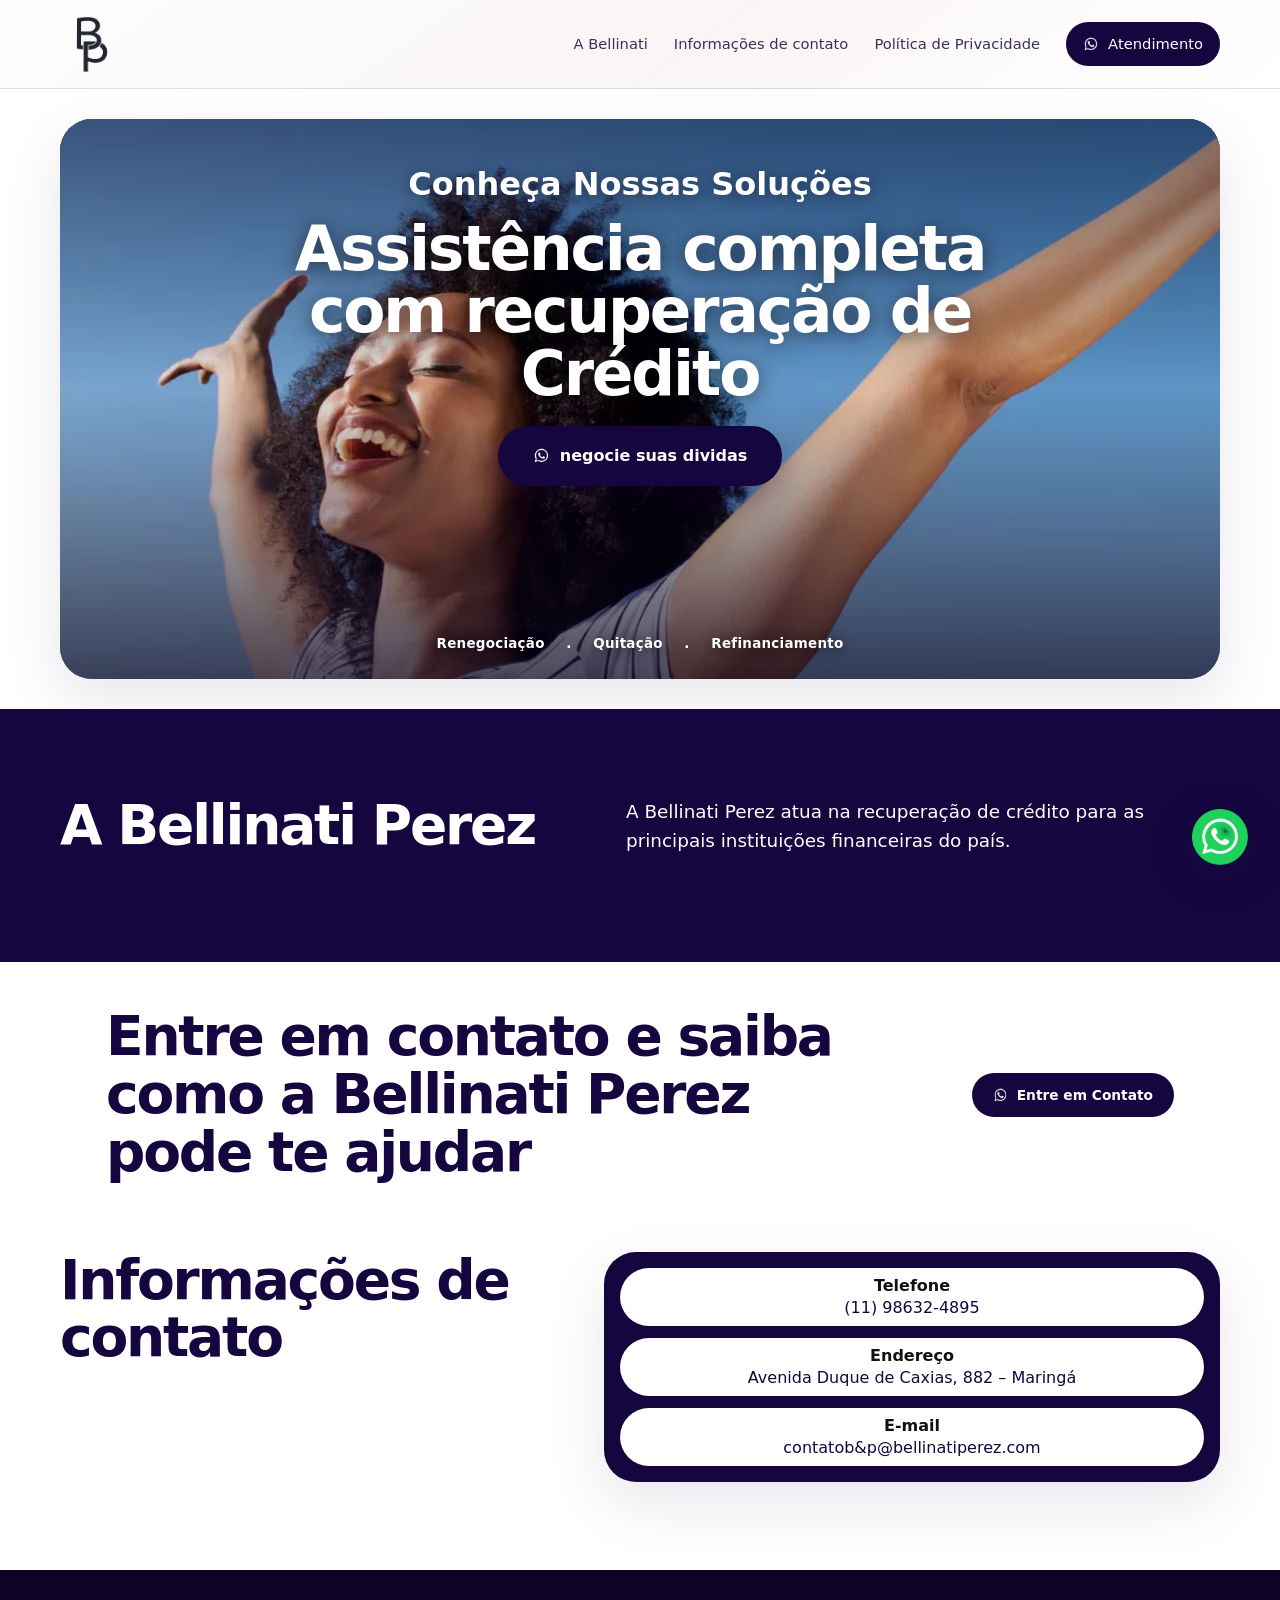
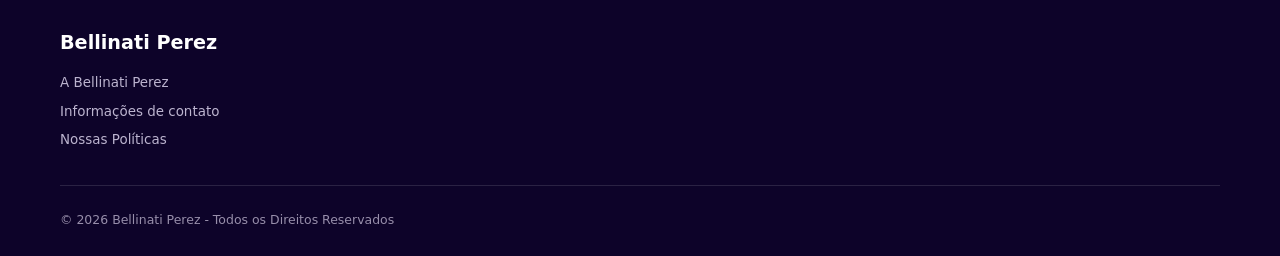
==== commit 70c014a9: "Remove aviso antifraude e melhora fechamento do menu" ====
--- a/index.html
+++ b/index.html
@@ -109,19 +109,6 @@
     <img src="assets/whatsapp-floating.png" alt="" width="192" height="192" aria-hidden="true">
   </a>
 
-  <div class="fraud-notice" data-fraud-notice hidden>
-    <section class="fraud-card" role="dialog" aria-modal="true" aria-labelledby="fraud-title" aria-describedby="fraud-description">
-      <div class="fraud-icon" aria-hidden="true">!</div>
-      <div class="fraud-copy">
-        <p class="fraud-kicker">Aviso de segurança</p>
-        <h2 id="fraud-title">Proteja-se contra fraudes</h2>
-        <p id="fraud-description">Antes de realizar pagamentos ou compartilhar informações, confirme o atendimento pelos canais oficiais da Bellinati Perez. Nunca informe senhas ou códigos de verificação e desconfie de links ou cobranças inesperadas.</p>
-        <p class="fraud-contact">Em caso de dúvida, fale conosco pelo número oficial: <strong>(11) 98632-4895</strong>.</p>
-      </div>
-      <button class="fraud-confirm" type="button" data-fraud-confirm>OK</button>
-    </section>
-  </div>
-
   <script src="script.js"></script>
 </body>
 </html>
--- a/styles.css
+++ b/styles.css
@@ -31,11 +31,9 @@
 .hero-panel{height:560px;border-radius:32px;box-shadow:var(--shadow);position:relative;overflow:hidden;background:#000}.hero-panel:after{content:"";position:absolute;inset:0;background:linear-gradient(180deg,rgba(8,3,28,.5) 0%,rgba(8,3,28,.12) 48%,rgba(8,3,28,.72) 100%)}.hero-card-image{display:block;width:100%;height:100%;object-fit:cover;object-position:center 58%}.hero-card-content{position:absolute;z-index:1;inset:0;color:#fff;display:flex;flex-direction:column;align-items:center;padding:48px 36px 30px}.hero-card-content strong{display:block;text-align:center;font-size:clamp(1.45rem,2.5vw,2.15rem);line-height:1.08;text-shadow:0 2px 16px rgba(0,0,0,.45)}.panel-footer{position:absolute;left:20px;right:20px;bottom:25px;display:flex;align-items:center;justify-content:center;gap:clamp(.65rem,2vw,1.35rem);margin:0;text-align:center;font-size:.84rem;font-weight:700;letter-spacing:.02em;color:#fff;text-shadow:0 2px 12px rgba(0,0,0,.65)}
 .section{padding:88px 0}.section-heading{max-width:720px;margin-bottom:38px}.section h2{font-size:clamp(2rem,4.3vw,3.65rem);line-height:1.05;letter-spacing:-.04em;margin:0}.cards{display:grid;grid-template-columns:repeat(3,1fr);gap:16px}.card{border:1px solid var(--line);border-radius:var(--radius);padding:28px;min-height:210px;background:#fff;box-shadow:0 12px 35px rgba(21,6,63,.04)}.card-index{font-size:.72rem;letter-spacing:.14em;color:var(--wine);font-weight:800}.card h3{font-size:1.35rem;margin:54px 0 10px}.card p{margin:0;color:var(--muted);font-size:.94rem}.section-action{margin-top:26px}.section-soft{background:var(--ink);color:#fff;border-block:0}.about-grid{display:grid;grid-template-columns:.9fr 1.1fr;gap:80px;align-items:start}.about-copy{font-size:1.15rem;color:#fff}.about-copy p{margin-top:0}.cta-section{padding:0;background:#fff}.cta-box{background:#fff;color:var(--ink);border-radius:0;padding:46px 46px 30px;display:grid;grid-template-columns:1fr auto;gap:40px;align-items:center}.cta-box h2{margin:0;max-width:760px}.cta-box .btn-light{min-height:44px;padding-inline:20px;background:var(--ink);color:#fff;font-size:.86rem}.eyebrow-light{color:#f6b09f}#contato{padding-top:40px}.contact-grid{display:grid;grid-template-columns:.9fr 1.1fr;gap:40px;align-items:start}.muted{color:var(--muted);max-width:520px}.contact-card{font-style:normal;border:0;border-radius:32px;padding:16px;background:var(--ink);box-shadow:var(--shadow);display:grid;grid-auto-rows:1fr;gap:12px}.contact-card p{min-height:58px;margin:0;padding:6px 20px;border:0;border-radius:999px;background:#fff;display:grid;grid-template-columns:1fr;align-content:center;justify-items:center;gap:2px;text-align:center;line-height:1.22}.contact-card p:nth-child(2){white-space:nowrap}.contact-card p:last-child{border-bottom:0}.contact-card .contact-label{color:#111;font-weight:800}.contact-card .contact-value{min-width:0;color:var(--ink);font-weight:400;overflow-wrap:anywhere}
 .footer{background:#0d0329;color:#fff;padding:58px 0 26px}.footer-grid{display:grid;grid-template-columns:1fr}.footer-brand{font-size:1.2rem;font-weight:800}.footer p,.footer li{color:#bcb4cf;font-size:.84rem}.footer h3{font-size:.74rem;text-transform:uppercase;letter-spacing:.14em;margin:0 0 14px;color:#fff}.footer ul{list-style:none;padding:0;margin:0;display:grid;gap:7px}.footer-links{margin-top:14px!important}.footer a:hover{color:#fff}.footer-bottom{border-top:1px solid rgba(255,255,255,.12);padding-top:24px;margin-top:34px;color:#978eaa;font-size:.78rem}.floating-whatsapp{position:fixed;right:clamp(16px,2.2vw,30px);bottom:clamp(20px,3.5vh,34px);z-index:950;width:64px;height:64px;border-radius:50%;display:block;filter:drop-shadow(0 10px 18px rgba(21,6,63,.3));-webkit-tap-highlight-color:transparent}.floating-whatsapp img{display:block;width:100%;height:100%;object-fit:contain}.policy-page .nav-cta{margin-left:auto}.policy-main{padding:64px 0 88px}.policy-article{max-width:880px;margin-inline:auto}.policy-article h1{font-size:clamp(2.3rem,6vw,4.5rem);line-height:1.02;letter-spacing:-.04em;margin:0 0 12px}.policy-updated{color:var(--muted);margin:0 0 44px}.policy-article h2{font-size:clamp(1.35rem,3vw,2rem);line-height:1.15;letter-spacing:-.025em;margin:38px 0 12px}.policy-article p,.policy-article li{color:#504868}.policy-article ul{padding-left:1.2rem}.policy-back{display:inline-flex;margin-bottom:34px;color:var(--ink);font-weight:800}.policy-contact{padding:24px;border-radius:20px;background:var(--soft)}
-.fraud-notice[hidden]{display:none}.fraud-notice{position:fixed;inset:0;z-index:3000;display:grid;align-items:end;padding:22px;background:rgba(13,3,41,.58);backdrop-filter:blur(5px);opacity:0;transition:opacity .24s ease}.fraud-notice.is-visible{opacity:1}.fraud-card{width:min(100%,980px);margin:0 auto 8px;padding:24px 26px;background:#fff;border:1px solid rgba(21,6,63,.12);border-top:5px solid var(--ink);border-radius:24px;box-shadow:0 24px 70px rgba(13,3,41,.28);display:grid;grid-template-columns:auto minmax(0,1fr) auto;align-items:center;gap:20px;transform:translateY(28px);transition:transform .24s ease}.fraud-notice.is-visible .fraud-card{transform:none}.fraud-icon{width:50px;height:50px;border-radius:50%;display:grid;place-items:center;background:var(--ink);color:#fff;font-size:1.7rem;font-weight:900;line-height:1}.fraud-copy{min-width:0}.fraud-kicker{margin:0 0 2px;color:var(--wine);font-size:.72rem;font-weight:900;letter-spacing:.13em;text-transform:uppercase}.fraud-card h2{margin:0 0 5px;font-size:clamp(1.35rem,2.2vw,1.85rem);line-height:1.1;letter-spacing:-.025em}.fraud-card p{margin-top:0}.fraud-card #fraud-description{margin-bottom:5px;color:#504868;font-size:.92rem;line-height:1.48}.fraud-contact{margin-bottom:0;color:var(--ink);font-size:.86rem}.fraud-confirm{min-width:108px;min-height:50px;padding:0 26px;border:0;border-radius:999px;background:var(--ink);color:#fff;font-weight:900;cursor:pointer;box-shadow:0 12px 24px rgba(21,6,63,.2);transition:transform .2s ease,box-shadow .2s ease}.fraud-confirm:hover{transform:translateY(-2px);box-shadow:0 16px 28px rgba(21,6,63,.27)}.fraud-confirm:active{transform:scale(.97)}body.fraud-notice-open{overflow:hidden}
 @media(max-width:920px){.about-grid,.contact-grid{grid-template-columns:1fr}.contact-grid{gap:32px}.hero-panel{height:500px}.cards{grid-template-columns:1fr 1fr}.cta-box{grid-template-columns:1fr}.footer-grid{grid-template-columns:1fr 1fr}}
 @media(max-width:720px){[id]{scroll-margin-top:86px}.container{width:min(calc(100% - 28px),var(--container))}.nav-wrap{height:72px;position:relative;justify-content:center}.wordmark{position:absolute;left:50%;transform:translateX(-50%)}.header-logo{width:48px}.menu-toggle{display:block;margin-left:auto;position:relative;z-index:3}.main-menu{position:fixed;z-index:2;top:72px;right:0;left:50%;background:#fff;border-left:1px solid var(--line);border-bottom:1px solid var(--line);border-radius:0 0 0 24px;padding:20px 20px 24px;display:flex;flex-direction:column;align-items:stretch;text-align:center;gap:10px;box-shadow:-14px 16px 38px rgba(21,6,63,.14);transform:translateX(105%);visibility:hidden;pointer-events:none;transition:transform .3s cubic-bezier(.2,.75,.25,1),visibility .3s}.main-menu a{width:100%;padding:13px 8px;border-bottom:1px solid var(--line)}.main-menu .nav-cta{margin-top:12px;padding:13px 10px;border-bottom:0}.main-menu.open{transform:translateX(0);visibility:visible;pointer-events:auto}.hero{padding:18px 0;text-align:center}.hero-grid{display:block}.hero h1{width:100%;font-size:clamp(1.65rem,7.5vw,2rem);margin:24px auto 0;max-width:100%;text-align:center}.hero-title-prefix,.hero-title-connector,.hero-title-line{display:block}.hero-title-line{white-space:nowrap}.hero-panel{height:520px}.hero-card-content{padding:30px 18px 24px}.hero-actions{position:absolute;top:76%;left:18px;right:18px;margin-top:0}.hero-card-content strong{font-size:1.55rem}.panel-footer{left:14px;right:14px;bottom:20px;gap:.65rem;font-size:.72rem}.btn{margin-inline:auto}.cards{grid-template-columns:1fr}.section{padding:64px 0;text-align:center}.section-soft{padding-bottom:28px}.about-grid{gap:28px}.about-copy,.contact-card{text-align:center}.contact-grid{gap:20px}.contact-card{padding:12px;gap:10px}.contact-card p{min-height:56px;padding:5px 12px;font-size:.78rem;gap:1px}.contact-card p:nth-child(2){font-size:clamp(.64rem,2.8vw,.74rem)}.cta-section{padding:0}.cta-box{width:100%;padding:26px 20px 20px;text-align:center}#contato{padding-top:28px}.footer{text-align:center}.footer-grid{grid-template-columns:1fr}.footer ul{justify-items:center}}
-@media(max-width:720px){.fraud-notice{padding:12px}.fraud-card{margin-bottom:0;padding:20px 18px 18px;border-radius:22px;grid-template-columns:1fr;gap:10px;text-align:center}.fraud-icon{width:44px;height:44px;margin-inline:auto;font-size:1.45rem}.fraud-card #fraud-description{font-size:.86rem}.fraud-contact{font-size:.82rem}.fraud-confirm{width:100%;margin-top:4px}}
-.btn,.nav-cta{position:relative;overflow:hidden;isolation:isolate;max-width:100%;transition:transform .24s ease,box-shadow .24s ease,background-color .24s ease}.btn:after,.nav-cta:after{content:"";position:absolute;z-index:1;inset:-40% auto -40% -55%;width:34%;transform:skewX(-20deg);background:linear-gradient(90deg,transparent,rgba(255,255,255,.34),transparent);transition:left .52s ease;pointer-events:none}.btn:hover:after,.nav-cta:hover:after{left:125%}.btn:hover,.nav-cta:hover{transform:translateY(-3px);box-shadow:0 14px 28px rgba(21,6,63,.22)}.btn:active,.nav-cta:active{transform:translateY(0) scale(.97)}.btn-primary:hover,.btn-primary:focus,.btn-primary:visited{background:var(--ink);color:#fff;transform:translateY(-3px);box-shadow:0 16px 34px rgba(21,6,63,.28)}.btn-primary:active{transform:scale(.97)}.menu-toggle[aria-expanded="true"] span:nth-child(1){transform:translateY(6px) rotate(45deg)}.menu-toggle[aria-expanded="true"] span:nth-child(2){opacity:0}.menu-toggle[aria-expanded="true"] span:nth-child(3){transform:translateY(-6px) rotate(-45deg)}
+.btn,.nav-cta{position:relative;overflow:hidden;isolation:isolate;max-width:100%;transition:transform .24s ease,box-shadow .24s ease,background-color .24s ease}.btn:after,.nav-cta:after{content:"";position:absolute;z-index:1;inset:-40% auto -40% -55%;width:34%;transform:skewX(-20deg);background:linear-gradient(90deg,transparent,rgba(255,255,255,.34),transparent);transition:left .52s ease;pointer-events:none}.btn:hover:after,.nav-cta:hover:after{left:125%}.btn:hover,.nav-cta:hover{transform:translateY(-3px);box-shadow:0 14px 28px rgba(21,6,63,.22)}.btn:active,.nav-cta:active{transform:translateY(0) scale(.97)}.btn-primary:hover,.btn-primary:focus,.btn-primary:visited{background:var(--ink);color:#fff;transform:translateY(-3px);box-shadow:0 16px 34px rgba(21,6,63,.28)}.btn-primary:active{transform:scale(.97)}
 @media(max-width:720px){body.reveal-ready .scroll-reveal{opacity:0;transform:translateY(24px);transition:opacity .58s ease var(--reveal-delay,0ms),transform .58s cubic-bezier(.2,.75,.25,1) var(--reveal-delay,0ms);will-change:opacity,transform}body.reveal-ready .scroll-reveal.is-visible{opacity:1;transform:none}.btn,.nav-cta{touch-action:manipulation}.floating-whatsapp{right:14px;bottom:20px;width:56px;height:56px}}
 @media(max-width:380px){.container{width:min(calc(100% - 20px),var(--container))}.hero h1{font-size:clamp(1.45rem,7vw,1.7rem)}.hero-panel{height:470px;border-radius:26px}.hero-card-content{padding-inline:12px}.hero-card-content strong{font-size:1.3rem}.hero-actions{margin-top:12px}.panel-footer{font-size:.66rem;gap:.45rem}.contact-card{padding:10px}.contact-card p{padding-inline:10px;font-size:.72rem}.contact-card p:nth-child(2){font-size:.62rem}.cta-box h2{font-size:1.75rem}.btn-primary{min-height:54px;padding-inline:24px;font-size:.92rem}}
 @media(prefers-reduced-motion:reduce){html{scroll-behavior:auto}*,*:before,*:after{animation-duration:.01ms!important;animation-iteration-count:1!important;transition-duration:.01ms!important}}
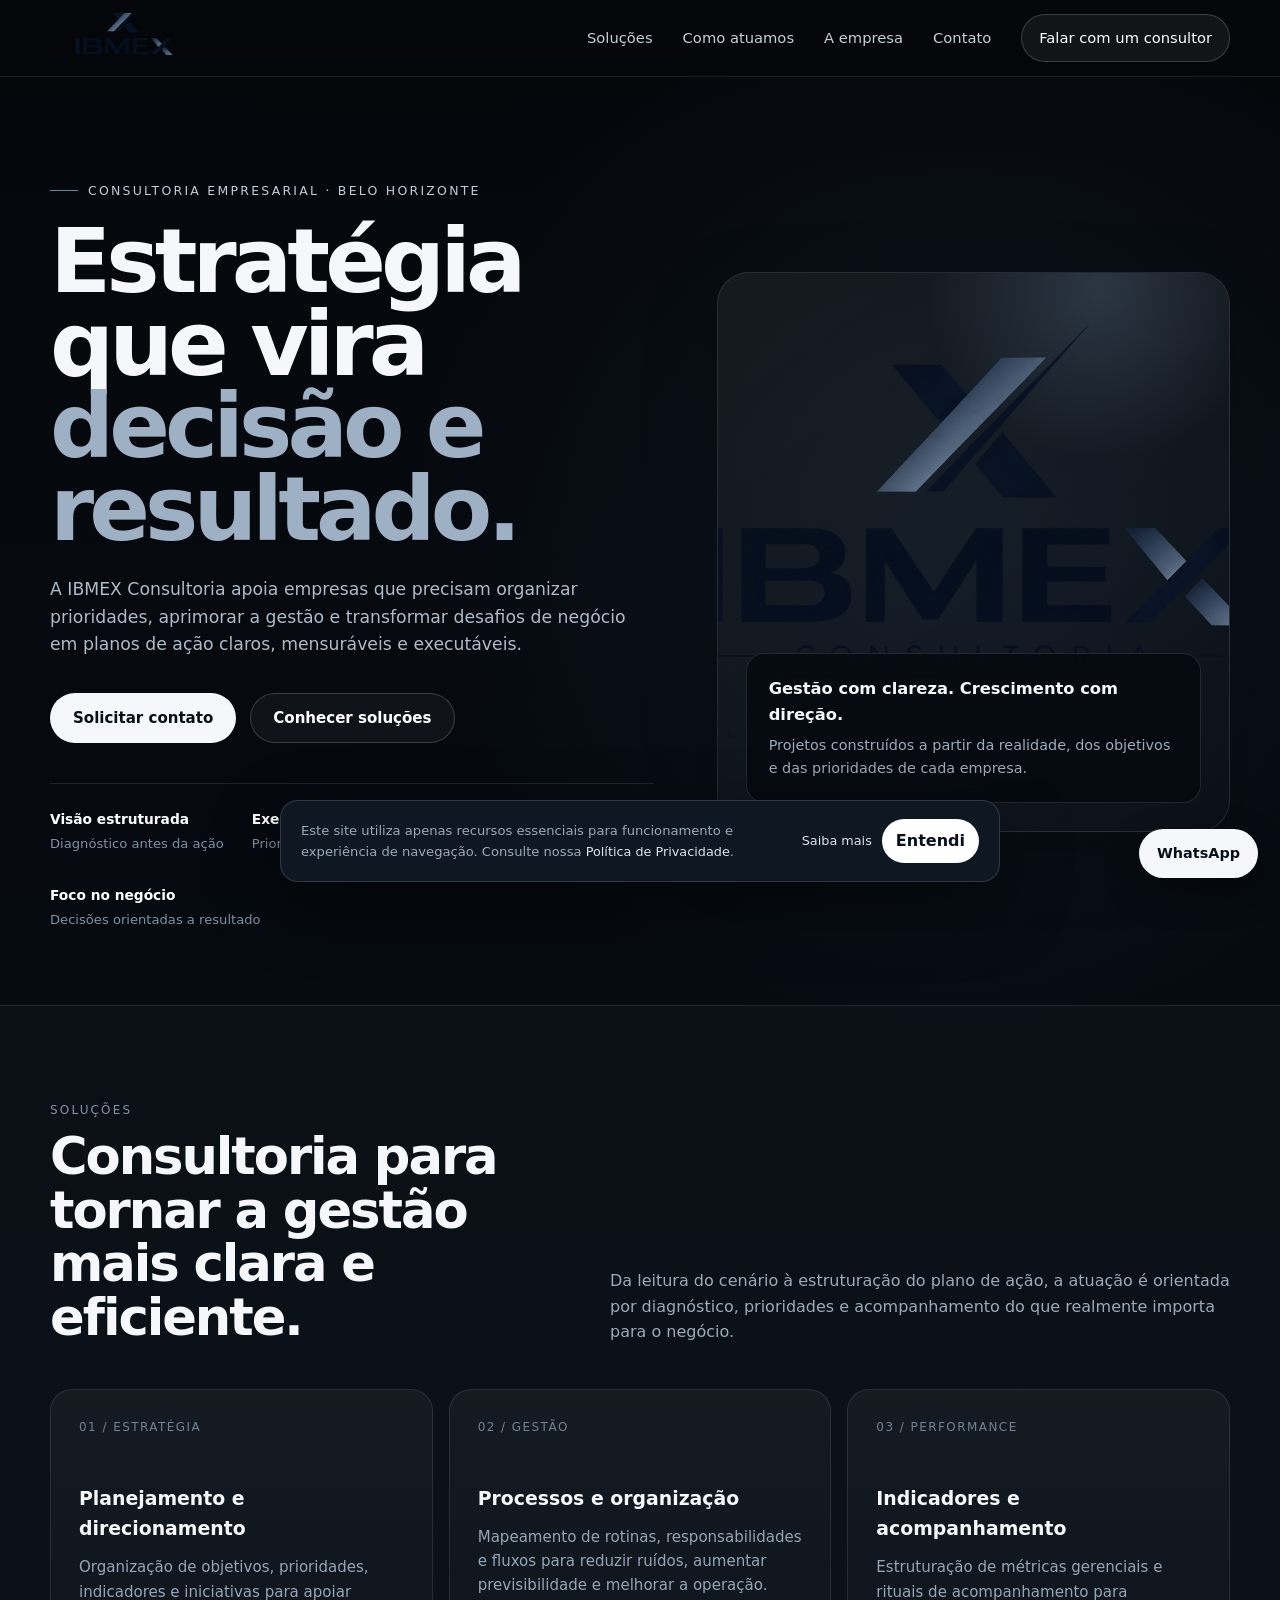
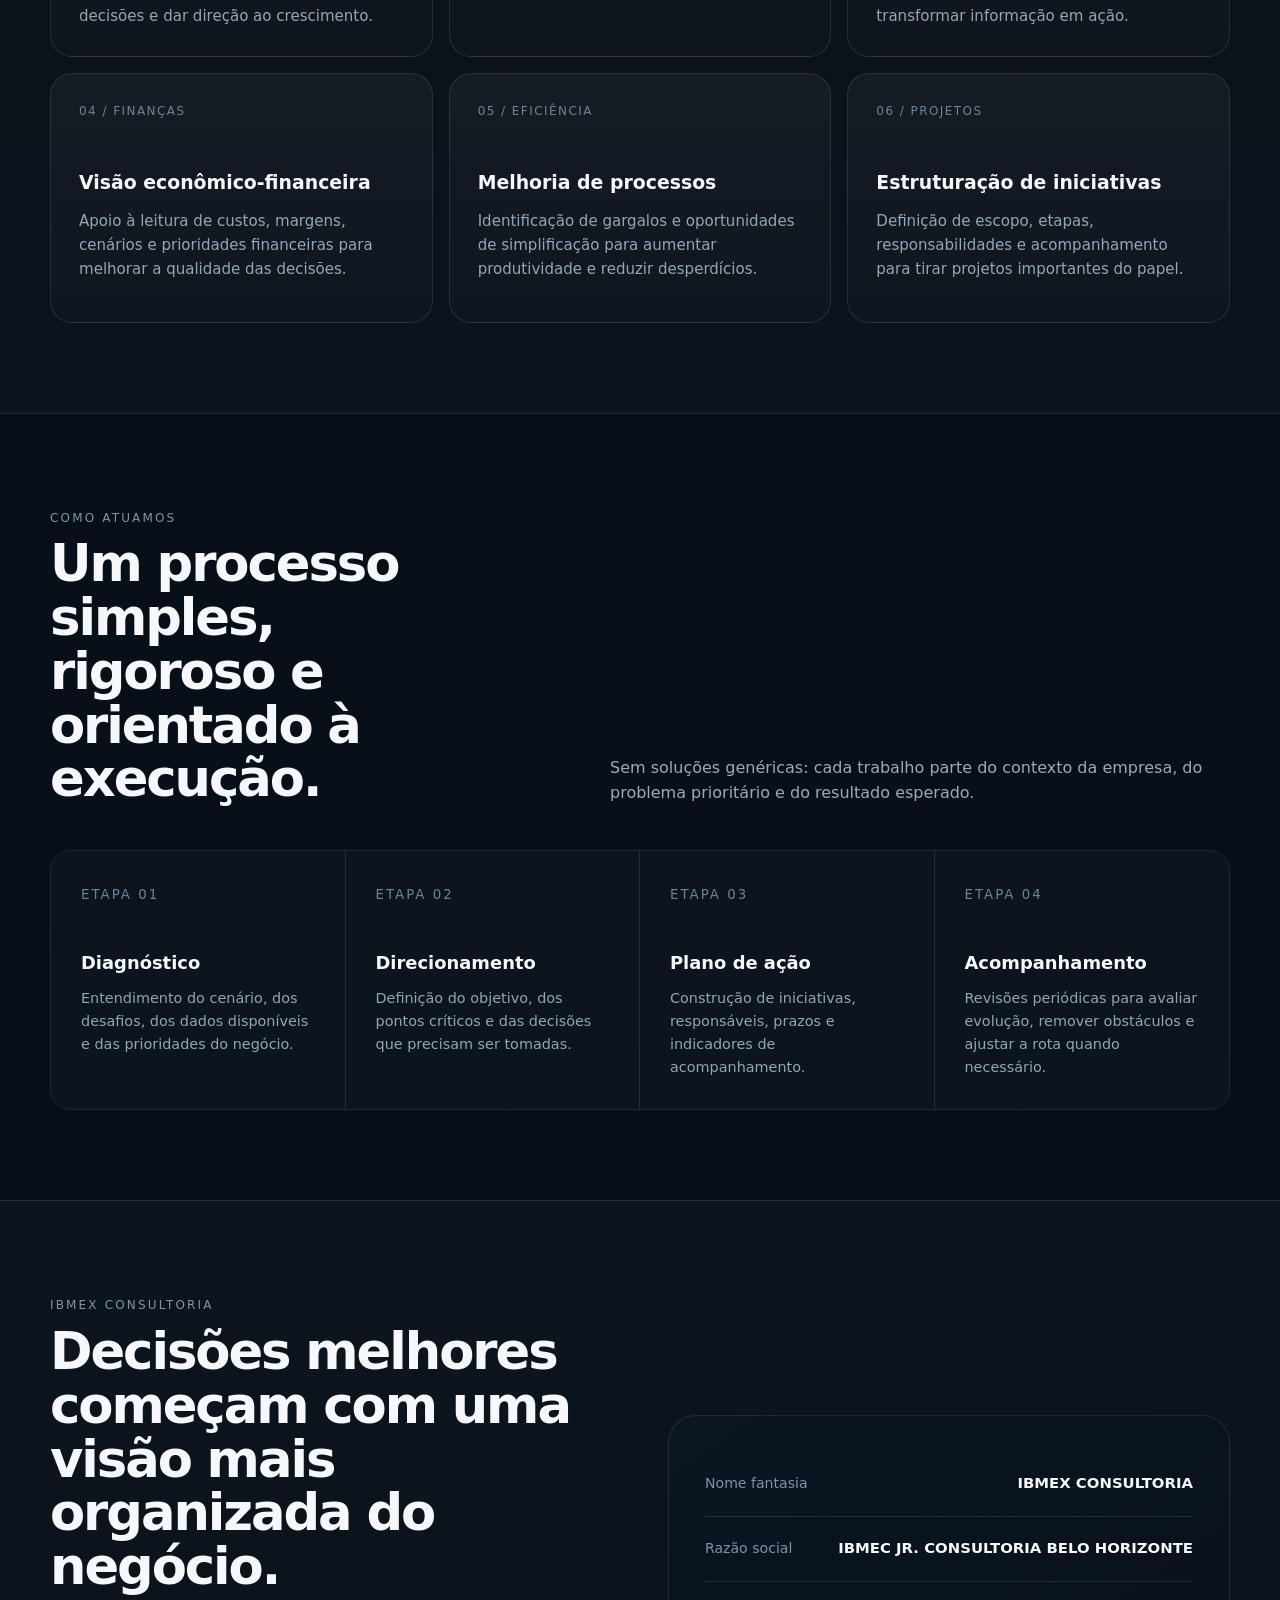
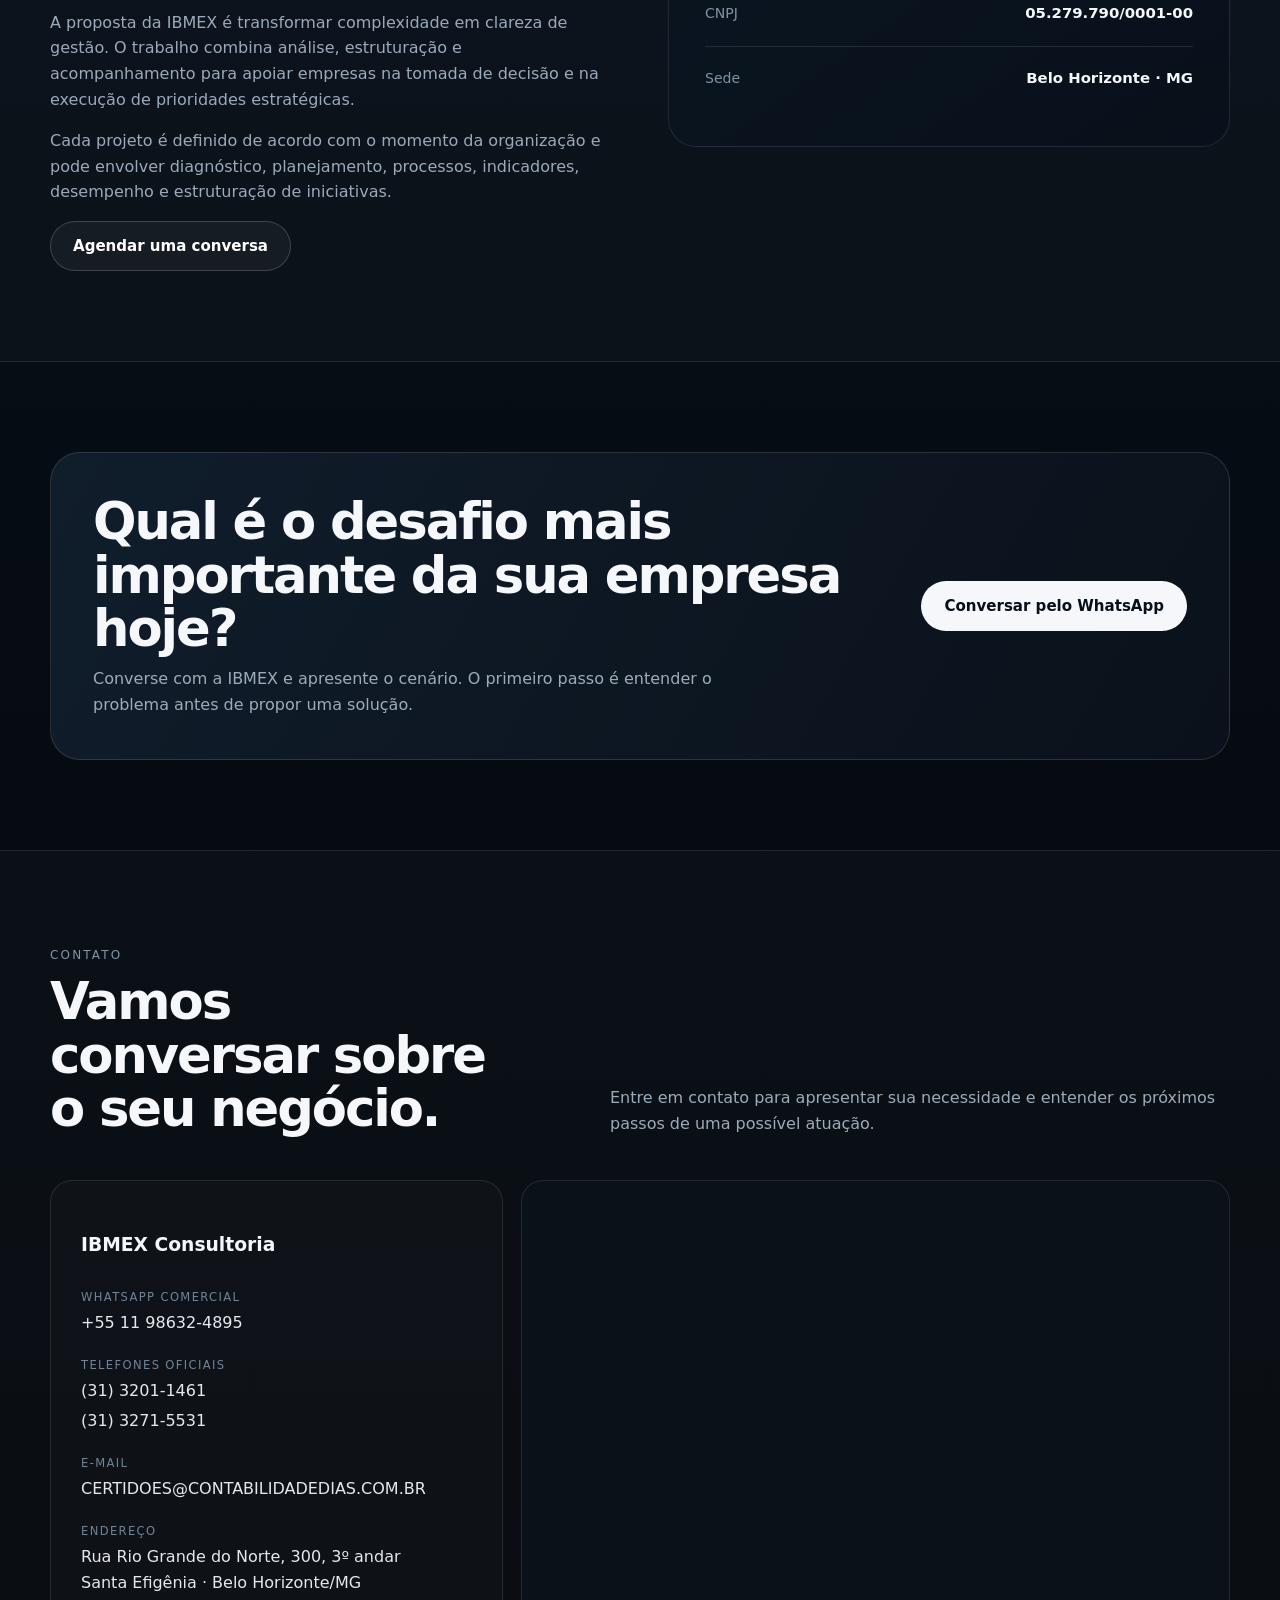
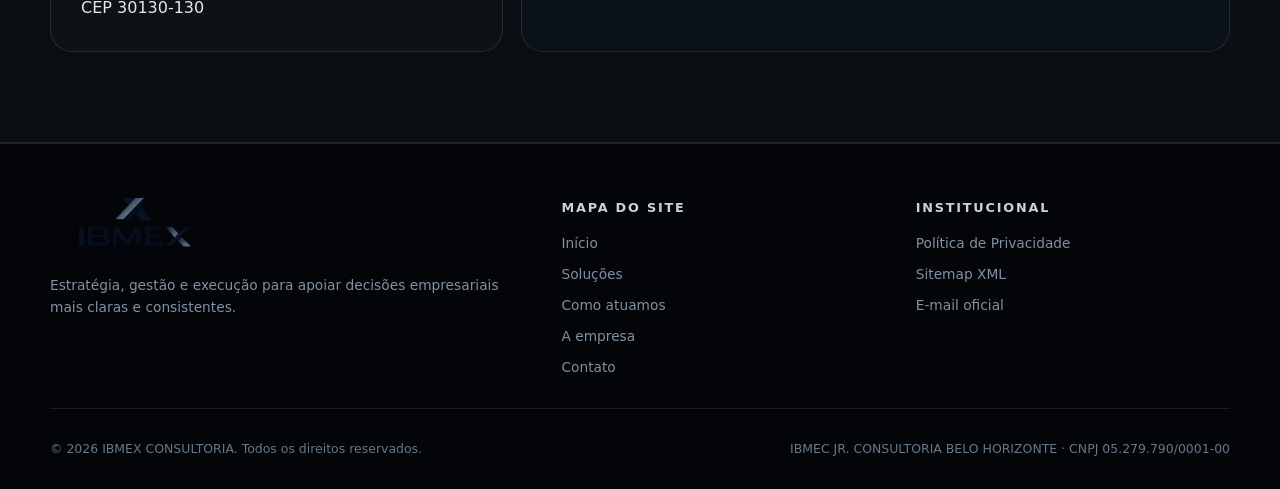
==== commit 431201df: "Substitui landing page institucional da IBMEX" ====
--- a/index.html
+++ b/index.html
@@ -1,41 +1,59 @@
-<!DOCTYPE html>
+<!doctype html>
 <html lang="pt-BR">
 <head>
   <meta charset="utf-8">
   <meta name="viewport" content="width=device-width, initial-scale=1">
-  <title>Advocacia | Recuperação de crédito</title>
-  <meta name="description" content="Assistência completa com recuperação de patrimônio, soluções, tecnologia, qualidade e canais de contato.">
+  <title>IBMEX Consultoria | Estratégia, Gestão e Resultados em Belo Horizonte</title>
+  <meta name="description" content="Consultoria empresarial em Belo Horizonte para apoiar decisões, organizar processos e transformar estratégia em execução com foco em resultados.">
   <meta name="robots" content="index,follow">
-  <meta name="theme-color" content="#15063F">
-  <link rel="icon" type="image/png" sizes="32x32" href="assets/favicon-32.png">
-  <link rel="apple-touch-icon" sizes="180x180" href="assets/apple-touch-icon.png">
+  <meta name="theme-color" content="#05070b">
   <link rel="canonical" href="https://ibmex-consultoria-site.vercel.app/">
   <link rel="stylesheet" href="styles.css">
   <meta property="og:type" content="website">
-  <meta property="og:locale" content="pt_BR">
-  <meta property="og:title" content="Advocacia | Recuperação de crédito">
-  <meta property="og:description" content="Assistência completa com recuperação de patrimônio.">
+  <meta property="og:title" content="IBMEX Consultoria | Estratégia, Gestão e Resultados">
+  <meta property="og:description" content="Consultoria empresarial em Belo Horizonte com abordagem objetiva, estratégica e orientada a resultados.">
+  <meta property="og:image" content="https://ibmex-consultoria-site.vercel.app/logo-ibmex.png">
   <meta property="og:url" content="https://ibmex-consultoria-site.vercel.app/">
+  <script type="application/ld+json">
+  {
+    "@context":"https://schema.org",
+    "@type":["Organization","ProfessionalService"],
+    "name":"IBMEX CONSULTORIA",
+    "legalName":"IBMEC JR. CONSULTORIA BELO HORIZONTE",
+    "taxID":"05.279.790/0001-00",
+    "telephone":["+55 31 3201-1461","+55 31 3271-5531"],
+    "email":"certidoes@contabilidadedias.com.br",
+    "address":{
+      "@type":"PostalAddress",
+      "streetAddress":"Rua Rio Grande do Norte, 300, 3º andar",
+      "addressLocality":"Belo Horizonte",
+      "addressRegion":"MG",
+      "postalCode":"30130-130",
+      "addressCountry":"BR"
+    },
+    "url":"https://ibmex-consultoria-site.vercel.app/"
+  }
+  </script>
 </head>
 <body>
   <a class="skip-link" href="#conteudo">Ir para o conteúdo</a>
 
-  <header class="site-header">
-    <div class="container nav-wrap">
-      <a class="wordmark" href="#inicio" aria-label="Página inicial">
-        <picture>
-          <source srcset="assets/logo-bp.webp" type="image/webp">
-          <img class="header-logo" src="assets/logo-bp.png" alt="Bellinati Perez" width="1254" height="1254">
-        </picture>
+  <header class="header">
+    <div class="container nav">
+      <a class="brand" href="#inicio" aria-label="IBMEX Consultoria - início">
+        <img class="brand-mark" src="logo-ibmex.png" alt="IBMEX Consultoria">
       </a>
-      <button class="menu-toggle" type="button" aria-controls="main-menu" aria-expanded="false" aria-label="Abrir menu">
-        <span></span><span></span><span></span>
+
+      <button class="menu-toggle" type="button" aria-label="Abrir menu" aria-expanded="false" aria-controls="menu-principal">
+        <span></span>
       </button>
-      <nav id="main-menu" class="main-menu" aria-label="Menu principal">
-        <a href="#sobre">A Bellinati</a>
-        <a href="#contato">Informações de contato</a>
-        <a href="politica-de-privacidade.html">Política de Privacidade</a>
-        <a class="nav-cta" href="https://wa.me/5511986324895?text=Ol%C3%A1%2C%20solicito%20atendimento." target="_blank" rel="noopener noreferrer"><img class="button-icon" src="assets/whatsapp-icon.png" alt="" width="20" height="20" aria-hidden="true">Atendimento</a>
+
+      <nav class="nav-links" id="menu-principal" aria-label="Menu principal">
+        <a href="#servicos">Soluções</a>
+        <a href="#metodo">Como atuamos</a>
+        <a href="#empresa">A empresa</a>
+        <a href="#contato">Contato</a>
+        <a class="nav-cta" href="https://wa.me/5511986324895?text=Ol%C3%A1%2C%20gostaria%20de%20conversar%20sobre%20uma%20consultoria%20empresarial." target="_blank" rel="noopener">Falar com um consultor</a>
       </nav>
     </div>
   </header>
@@ -43,71 +61,207 @@
   <main id="conteudo">
     <section class="hero" id="inicio">
       <div class="container hero-grid">
-        <aside class="hero-panel" aria-label="Pessoa celebrando ao ar livre">
-          <img class="hero-card-image" src="assets/sinceridadefelicidade.webp" alt="Pessoa sorrindo e celebrando ao ar livre" width="1200" height="1600">
-          <div class="hero-card-content">
-            <strong>Conheça Nossas Soluções</strong>
-            <h1><span class="hero-title-prefix">Assistência completa</span> <span class="hero-title-connector">com</span> <span class="hero-title-line">recuperação de Crédito</span></h1>
-            <div class="hero-actions">
-              <a class="btn btn-primary" href="https://wa.me/5511986324895?text=Ol%C3%A1%2C%20solicito%20atendimento." target="_blank" rel="noopener noreferrer"><img class="button-icon" src="assets/whatsapp-icon.png" alt="" width="20" height="20" aria-hidden="true">negocie suas dividas</a>
+        <div>
+          <span class="eyebrow">Consultoria empresarial · Belo Horizonte</span>
+          <h1>Estratégia que vira <span>decisão e resultado.</span></h1>
+          <p>
+            A IBMEX Consultoria apoia empresas que precisam organizar prioridades, aprimorar a gestão e transformar desafios de negócio em planos de ação claros, mensuráveis e executáveis.
+          </p>
+          <div class="hero-actions">
+            <a class="btn btn-primary" href="https://wa.me/5511986324895?text=Ol%C3%A1%2C%20vim%20pelo%20site%20da%20IBMEX%20Consultoria%20e%20quero%20entender%20como%20voc%C3%AAs%20podem%20apoiar%20minha%20empresa." target="_blank" rel="noopener">Solicitar contato</a>
+            <a class="btn btn-secondary" href="#servicos">Conhecer soluções</a>
+          </div>
+          <div class="hero-meta" aria-label="Destaques">
+            <div><strong>Visão estruturada</strong><span>Diagnóstico antes da ação</span></div>
+            <div><strong>Execução objetiva</strong><span>Prioridades bem definidas</span></div>
+            <div><strong>Foco no negócio</strong><span>Decisões orientadas a resultado</span></div>
+          </div>
+        </div>
+
+        <div class="hero-card" aria-label="Identidade IBMEX Consultoria">
+          <img class="hero-logo" src="logo-ibmex.png" alt="">
+          <div class="hero-card-copy">
+            <strong>Gestão com clareza. Crescimento com direção.</strong>
+            <p>Projetos construídos a partir da realidade, dos objetivos e das prioridades de cada empresa.</p>
+          </div>
+        </div>
+      </div>
+    </section>
+
+    <section class="section section-alt" id="servicos">
+      <div class="container">
+        <div class="section-head">
+          <div>
+            <span class="kicker">Soluções</span>
+            <h2>Consultoria para tornar a gestão mais clara e eficiente.</h2>
+          </div>
+          <p>
+            Da leitura do cenário à estruturação do plano de ação, a atuação é orientada por diagnóstico, prioridades e acompanhamento do que realmente importa para o negócio.
+          </p>
+        </div>
+
+        <div class="grid-3">
+          <article class="card">
+            <div class="card-num">01 / ESTRATÉGIA</div>
+            <h3>Planejamento e direcionamento</h3>
+            <p>Organização de objetivos, prioridades, indicadores e iniciativas para apoiar decisões e dar direção ao crescimento.</p>
+          </article>
+          <article class="card">
+            <div class="card-num">02 / GESTÃO</div>
+            <h3>Processos e organização</h3>
+            <p>Mapeamento de rotinas, responsabilidades e fluxos para reduzir ruídos, aumentar previsibilidade e melhorar a operação.</p>
+          </article>
+          <article class="card">
+            <div class="card-num">03 / PERFORMANCE</div>
+            <h3>Indicadores e acompanhamento</h3>
+            <p>Estruturação de métricas gerenciais e rituais de acompanhamento para transformar informação em ação.</p>
+          </article>
+          <article class="card">
+            <div class="card-num">04 / FINANÇAS</div>
+            <h3>Visão econômico-financeira</h3>
+            <p>Apoio à leitura de custos, margens, cenários e prioridades financeiras para melhorar a qualidade das decisões.</p>
+          </article>
+          <article class="card">
+            <div class="card-num">05 / EFICIÊNCIA</div>
+            <h3>Melhoria de processos</h3>
+            <p>Identificação de gargalos e oportunidades de simplificação para aumentar produtividade e reduzir desperdícios.</p>
+          </article>
+          <article class="card">
+            <div class="card-num">06 / PROJETOS</div>
+            <h3>Estruturação de iniciativas</h3>
+            <p>Definição de escopo, etapas, responsabilidades e acompanhamento para tirar projetos importantes do papel.</p>
+          </article>
+        </div>
+      </div>
+    </section>
+
+    <section class="section" id="metodo">
+      <div class="container">
+        <div class="section-head">
+          <div>
+            <span class="kicker">Como atuamos</span>
+            <h2>Um processo simples, rigoroso e orientado à execução.</h2>
+          </div>
+          <p>Sem soluções genéricas: cada trabalho parte do contexto da empresa, do problema prioritário e do resultado esperado.</p>
+        </div>
+        <div class="process">
+          <article class="step"><small>ETAPA 01</small><h3>Diagnóstico</h3><p>Entendimento do cenário, dos desafios, dos dados disponíveis e das prioridades do negócio.</p></article>
+          <article class="step"><small>ETAPA 02</small><h3>Direcionamento</h3><p>Definição do objetivo, dos pontos críticos e das decisões que precisam ser tomadas.</p></article>
+          <article class="step"><small>ETAPA 03</small><h3>Plano de ação</h3><p>Construção de iniciativas, responsáveis, prazos e indicadores de acompanhamento.</p></article>
+          <article class="step"><small>ETAPA 04</small><h3>Acompanhamento</h3><p>Revisões periódicas para avaliar evolução, remover obstáculos e ajustar a rota quando necessário.</p></article>
+        </div>
+      </div>
+    </section>
+
+    <section class="section section-alt" id="empresa">
+      <div class="container about-grid">
+        <div class="about-copy">
+          <span class="kicker">IBMEX Consultoria</span>
+          <h2>Decisões melhores começam com uma visão mais organizada do negócio.</h2>
+          <p>
+            A proposta da IBMEX é transformar complexidade em clareza de gestão. O trabalho combina análise, estruturação e acompanhamento para apoiar empresas na tomada de decisão e na execução de prioridades estratégicas.
+          </p>
+          <p>
+            Cada projeto é definido de acordo com o momento da organização e pode envolver diagnóstico, planejamento, processos, indicadores, desempenho e estruturação de iniciativas.
+          </p>
+          <a class="btn btn-secondary" href="https://wa.me/5511986324895?text=Ol%C3%A1%2C%20gostaria%20de%20agendar%20uma%20conversa%20sobre%20consultoria." target="_blank" rel="noopener">Agendar uma conversa</a>
+        </div>
+        <aside class="about-panel" aria-label="Dados institucionais">
+          <div class="stat"><span>Nome fantasia</span><strong>IBMEX CONSULTORIA</strong></div>
+          <div class="stat"><span>Razão social</span><strong>IBMEC JR. CONSULTORIA BELO HORIZONTE</strong></div>
+          <div class="stat"><span>CNPJ</span><strong>05.279.790/0001-00</strong></div>
+          <div class="stat"><span>Sede</span><strong>Belo Horizonte · MG</strong></div>
+        </aside>
+      </div>
+    </section>
+
+    <section class="section">
+      <div class="container cta-box">
+        <div>
+          <h2>Qual é o desafio mais importante da sua empresa hoje?</h2>
+          <p>Converse com a IBMEX e apresente o cenário. O primeiro passo é entender o problema antes de propor uma solução.</p>
+        </div>
+        <a class="btn btn-primary" href="https://wa.me/5511986324895?text=Ol%C3%A1%2C%20quero%20falar%20sobre%20um%20desafio%20da%20minha%20empresa." target="_blank" rel="noopener">Conversar pelo WhatsApp</a>
+      </div>
+    </section>
+
+    <section class="section section-alt" id="contato">
+      <div class="container">
+        <div class="section-head">
+          <div>
+            <span class="kicker">Contato</span>
+            <h2>Vamos conversar sobre o seu negócio.</h2>
+          </div>
+          <p>Entre em contato para apresentar sua necessidade e entender os próximos passos de uma possível atuação.</p>
+        </div>
+
+        <div class="contact-grid">
+          <div class="contact-card">
+            <h3>IBMEX Consultoria</h3>
+            <div class="contact-list">
+              <div class="contact-item"><small>WhatsApp comercial</small><a href="https://wa.me/5511986324895" target="_blank" rel="noopener">+55 11 98632-4895</a></div>
+              <div class="contact-item"><small>Telefones oficiais</small><a href="tel:+553132011461">(31) 3201-1461</a><a href="tel:+553132715531">(31) 3271-5531</a></div>
+              <div class="contact-item"><small>E-mail</small><a href="mailto:CERTIDOES@CONTABILIDADEDIAS.COM.BR">CERTIDOES@CONTABILIDADEDIAS.COM.BR</a></div>
+              <div class="contact-item"><small>Endereço</small><span>Rua Rio Grande do Norte, 300, 3º andar<br>Santa Efigênia · Belo Horizonte/MG<br>CEP 30130-130</span></div>
             </div>
-            <p class="panel-footer"><span>Renegociação</span><span aria-hidden="true">.</span><span>Quitação</span><span aria-hidden="true">.</span><span>Refinanciamento</span></p>
-          </div>
-        </aside>
-      </div>
-    </section>
-
-    <section class="section section-soft" id="sobre">
-      <div class="container about-grid">
-        <div>
-          <h2>A Bellinati Perez</h2>
-        </div>
-        <div class="about-copy">
-          <p>A Bellinati Perez atua na recuperação de crédito para as principais instituições financeiras do país.</p>
-        </div>
-      </div>
-    </section>
-
-    <section class="section cta-section">
-      <div class="container cta-box">
-        <div>
-          <h2>Entre em contato e saiba como a Bellinati Perez pode te ajudar</h2>
-        </div>
-        <a class="btn btn-light" href="https://wa.me/5511986324895?text=Ol%C3%A1%2C%20solicito%20atendimento." target="_blank" rel="noopener noreferrer"><img class="button-icon" src="assets/whatsapp-icon.png" alt="" width="20" height="20" aria-hidden="true">Entre em Contato</a>
-      </div>
-    </section>
-
-    <section class="section" id="contato">
-      <div class="container contact-grid">
-        <div>
-          <h2>Informações de contato</h2>
-        </div>
-        <address class="contact-card">
-          <p><span class="contact-label">Telefone</span><span class="contact-value">(11) 98632-4895</span></p>
-          <p><span class="contact-label">Endereço</span><span class="contact-value">Avenida Duque de Caxias, 882 – Maringá</span></p>
-          <p><span class="contact-label">E-mail</span><span class="contact-value">contatob&amp;p@bellinatiperez.com</span></p>
-        </address>
+          </div>
+
+          <div class="map-wrap">
+            <iframe
+              title="Mapa da IBMEX Consultoria em Belo Horizonte"
+              loading="lazy"
+              referrerpolicy="no-referrer-when-downgrade"
+              src="https://www.google.com/maps?q=Rua%20Rio%20Grande%20do%20Norte%2C%20300%2C%20Belo%20Horizonte%2C%20MG&output=embed">
+            </iframe>
+          </div>
+        </div>
       </div>
     </section>
   </main>
 
   <footer class="footer">
-    <div class="container footer-grid">
-      <div>
-        <div class="footer-brand">Bellinati Perez</div>
-        <ul class="footer-links">
-          <li><a href="#sobre">A Bellinati Perez</a></li>
-          <li><a href="#contato">Informações de contato</a></li>
-          <li><a href="politica-de-privacidade.html">Nossas Políticas</a></li>
-        </ul>
+    <div class="container">
+      <div class="footer-grid">
+        <div>
+          <img class="footer-logo" src="logo-ibmex.png" alt="IBMEX Consultoria">
+          <p>Estratégia, gestão e execução para apoiar decisões empresariais mais claras e consistentes.</p>
+        </div>
+        <div>
+          <h4>Mapa do site</h4>
+          <div class="footer-links">
+            <a href="#inicio">Início</a>
+            <a href="#servicos">Soluções</a>
+            <a href="#metodo">Como atuamos</a>
+            <a href="#empresa">A empresa</a>
+            <a href="#contato">Contato</a>
+          </div>
+        </div>
+        <div>
+          <h4>Institucional</h4>
+          <div class="footer-links">
+            <a href="politica-de-privacidade.html">Política de Privacidade</a>
+            <a href="sitemap.xml">Sitemap XML</a>
+            <a href="mailto:CERTIDOES@CONTABILIDADEDIAS.COM.BR">E-mail oficial</a>
+          </div>
+        </div>
+      </div>
+
+      <div class="footer-bottom">
+        <span>© <span data-year></span> IBMEX CONSULTORIA. Todos os direitos reservados.</span>
+        <span>IBMEC JR. CONSULTORIA BELO HORIZONTE · CNPJ 05.279.790/0001-00</span>
       </div>
     </div>
-    <div class="container footer-bottom">© <span data-year>2026</span> Bellinati Perez - Todos os Direitos Reservados</div>
   </footer>
 
-  <a class="floating-whatsapp" href="https://wa.me/5511986324895?text=Ol%C3%A1%2C%20solicito%20atendimento." target="_blank" rel="noopener noreferrer" aria-label="Conversar pelo WhatsApp">
-    <img src="assets/whatsapp-floating.png" alt="" width="192" height="192" aria-hidden="true">
-  </a>
+  <a class="whatsapp-float" href="https://wa.me/5511986324895?text=Ol%C3%A1%2C%20vim%20pelo%20site%20da%20IBMEX%20Consultoria." target="_blank" rel="noopener" aria-label="Falar com a IBMEX pelo WhatsApp">WhatsApp</a>
+
+  <aside class="cookie" aria-label="Aviso de privacidade">
+    <p>Este site utiliza apenas recursos essenciais para funcionamento e experiência de navegação. Consulte nossa <a href="politica-de-privacidade.html">Política de Privacidade</a>.</p>
+    <div class="cookie-actions">
+      <a href="politica-de-privacidade.html">Saiba mais</a>
+      <button class="accept" type="button" data-cookie-accept>Entendi</button>
+    </div>
+  </aside>
 
   <script src="script.js"></script>
 </body>
--- a/styles.css
+++ b/styles.css
@@ -1,39 +1,215 @@
 :root{
-  --ink:#15063f;
-  --ink-2:#241254;
-  --accent:#f07c63;
-  --wine:#b0183f;
-  --green:#5bb286;
-  --paper:#ffffff;
-  --soft:#faf5f5;
-  --muted:#727272;
-  --line:rgba(21,6,63,.13);
-  --radius:24px;
-  --shadow:0 22px 60px rgba(21,6,63,.10);
-  --container:1160px;
+  --bg:#05070b;
+  --bg-soft:#0a111b;
+  --surface:#0f1824;
+  --surface-2:#121f2e;
+  --text:#f5f7fa;
+  --muted:#9aa9ba;
+  --line:rgba(255,255,255,.10);
+  --steel:#92a4b8;
+  --blue:#29435f;
+  --blue-2:#15283d;
+  --white:#ffffff;
+  --radius:22px;
+  --shadow:0 24px 70px rgba(0,0,0,.25);
+  --container:1180px;
 }
 *{box-sizing:border-box}
 html{scroll-behavior:smooth}
-body{margin:0;font-family:Inter,ui-sans-serif,system-ui,-apple-system,BlinkMacSystemFont,"Segoe UI",sans-serif;color:var(--ink);background:var(--paper);line-height:1.6;-webkit-font-smoothing:antialiased}
+body{
+  margin:0;
+  background:
+    radial-gradient(circle at 75% 10%, rgba(41,67,95,.22), transparent 34rem),
+    linear-gradient(180deg,#05070b 0%,#07101a 48%,#05070b 100%);
+  color:var(--text);
+  font-family:Inter,ui-sans-serif,system-ui,-apple-system,BlinkMacSystemFont,"Segoe UI",sans-serif;
+  line-height:1.6;
+  -webkit-font-smoothing:antialiased;
+}
+body.menu-open{overflow:hidden}
 a{color:inherit;text-decoration:none}
-button{font:inherit}
-h1,h2,h3,.hero-card-content strong,.footer-brand{font-family:ui-rounded,"Avenir Next Rounded","Arial Rounded MT Bold",system-ui,sans-serif}
-:where(a,button):focus-visible{outline:3px solid var(--accent);outline-offset:4px}
-[id]{scroll-margin-top:104px}
+img{max-width:100%;display:block}
+button,input,textarea{font:inherit}
 .container{width:min(calc(100% - 40px),var(--container));margin-inline:auto}
-.skip-link{position:absolute;left:-9999px;top:0}.skip-link:focus{left:16px;top:16px;z-index:9999;background:#fff;padding:10px 14px;border-radius:8px;box-shadow:var(--shadow)}
-.site-header{position:sticky;top:0;z-index:1000;background:linear-gradient(145deg,#fdfdfd 0%,#faf5f5 54%,#fff 100%);backdrop-filter:blur(14px);border-bottom:1px solid var(--line)}
-.nav-wrap{height:88px;display:flex;align-items:center;justify-content:space-between;gap:24px}
-.wordmark,.wordmark picture{display:block}.header-logo{display:block;width:64px;height:auto;object-fit:contain}
-.main-menu{display:flex;align-items:center;gap:26px;font-size:.92rem}.main-menu a{color:#3b315a}.main-menu a:hover{color:var(--wine)}.nav-cta{padding:10px 17px;background:var(--ink);color:#fff!important;border-radius:999px;display:inline-flex;align-items:center;justify-content:center;gap:.6em}.button-icon{display:block;width:1.1em;height:1.1em;object-fit:contain;flex:0 0 auto}
-.menu-toggle{display:none;width:44px;height:44px;border:0;background:transparent;padding:8px;cursor:pointer}.menu-toggle span{display:block;width:22px;height:2px;background:var(--ink);margin:4px auto;transition:.2s}
-.hero{padding:30px 0;background:#fff;overflow:hidden}.hero-grid{display:block}.eyebrow{text-transform:uppercase;letter-spacing:.16em;font-size:.74rem;font-weight:800;color:var(--wine);margin:0 0 14px}.hero h1{font-family:ui-rounded,"Avenir Next Rounded","Arial Rounded MT Bold",system-ui,sans-serif;font-size:clamp(2.1rem,4.8vw,4rem);font-weight:700;line-height:1.02;letter-spacing:-.035em;margin:16px 0 0;max-width:820px;text-align:center;color:#fff;text-shadow:0 3px 20px rgba(0,0,0,.55)}.hero-actions{display:flex;justify-content:center;gap:12px;flex-wrap:wrap;margin-top:20px}.btn{min-height:50px;padding:0 22px;border-radius:999px;display:inline-flex;align-items:center;justify-content:center;gap:.6em;font-weight:800;font-size:.92rem;border:1px solid transparent;transition:transform .2s,box-shadow .2s,background .2s}.btn:hover{transform:translateY(-2px)}.btn-primary{min-height:60px;padding-inline:34px;background:var(--ink);color:#fff;font-size:1rem;box-shadow:0 14px 30px rgba(21,6,63,.22);transition:none;-webkit-tap-highlight-color:transparent;user-select:none}.btn-primary:hover,.btn-primary:active,.btn-primary:focus,.btn-primary:visited{background:var(--ink);color:#fff;transform:none;box-shadow:0 14px 30px rgba(21,6,63,.22)}.btn-ghost{border-color:var(--line);background:rgba(255,255,255,.78)}.btn-secondary{background:var(--ink);color:#fff}.btn-light{background:#fff;color:var(--ink)}
-.hero-panel{height:560px;border-radius:32px;box-shadow:var(--shadow);position:relative;overflow:hidden;background:#000}.hero-panel:after{content:"";position:absolute;inset:0;background:linear-gradient(180deg,rgba(8,3,28,.5) 0%,rgba(8,3,28,.12) 48%,rgba(8,3,28,.72) 100%)}.hero-card-image{display:block;width:100%;height:100%;object-fit:cover;object-position:center 58%}.hero-card-content{position:absolute;z-index:1;inset:0;color:#fff;display:flex;flex-direction:column;align-items:center;padding:48px 36px 30px}.hero-card-content strong{display:block;text-align:center;font-size:clamp(1.45rem,2.5vw,2.15rem);line-height:1.08;text-shadow:0 2px 16px rgba(0,0,0,.45)}.panel-footer{position:absolute;left:20px;right:20px;bottom:25px;display:flex;align-items:center;justify-content:center;gap:clamp(.65rem,2vw,1.35rem);margin:0;text-align:center;font-size:.84rem;font-weight:700;letter-spacing:.02em;color:#fff;text-shadow:0 2px 12px rgba(0,0,0,.65)}
-.section{padding:88px 0}.section-heading{max-width:720px;margin-bottom:38px}.section h2{font-size:clamp(2rem,4.3vw,3.65rem);line-height:1.05;letter-spacing:-.04em;margin:0}.cards{display:grid;grid-template-columns:repeat(3,1fr);gap:16px}.card{border:1px solid var(--line);border-radius:var(--radius);padding:28px;min-height:210px;background:#fff;box-shadow:0 12px 35px rgba(21,6,63,.04)}.card-index{font-size:.72rem;letter-spacing:.14em;color:var(--wine);font-weight:800}.card h3{font-size:1.35rem;margin:54px 0 10px}.card p{margin:0;color:var(--muted);font-size:.94rem}.section-action{margin-top:26px}.section-soft{background:var(--ink);color:#fff;border-block:0}.about-grid{display:grid;grid-template-columns:.9fr 1.1fr;gap:80px;align-items:start}.about-copy{font-size:1.15rem;color:#fff}.about-copy p{margin-top:0}.cta-section{padding:0;background:#fff}.cta-box{background:#fff;color:var(--ink);border-radius:0;padding:46px 46px 30px;display:grid;grid-template-columns:1fr auto;gap:40px;align-items:center}.cta-box h2{margin:0;max-width:760px}.cta-box .btn-light{min-height:44px;padding-inline:20px;background:var(--ink);color:#fff;font-size:.86rem}.eyebrow-light{color:#f6b09f}#contato{padding-top:40px}.contact-grid{display:grid;grid-template-columns:.9fr 1.1fr;gap:40px;align-items:start}.muted{color:var(--muted);max-width:520px}.contact-card{font-style:normal;border:0;border-radius:32px;padding:16px;background:var(--ink);box-shadow:var(--shadow);display:grid;grid-auto-rows:1fr;gap:12px}.contact-card p{min-height:58px;margin:0;padding:6px 20px;border:0;border-radius:999px;background:#fff;display:grid;grid-template-columns:1fr;align-content:center;justify-items:center;gap:2px;text-align:center;line-height:1.22}.contact-card p:nth-child(2){white-space:nowrap}.contact-card p:last-child{border-bottom:0}.contact-card .contact-label{color:#111;font-weight:800}.contact-card .contact-value{min-width:0;color:var(--ink);font-weight:400;overflow-wrap:anywhere}
-.footer{background:#0d0329;color:#fff;padding:58px 0 26px}.footer-grid{display:grid;grid-template-columns:1fr}.footer-brand{font-size:1.2rem;font-weight:800}.footer p,.footer li{color:#bcb4cf;font-size:.84rem}.footer h3{font-size:.74rem;text-transform:uppercase;letter-spacing:.14em;margin:0 0 14px;color:#fff}.footer ul{list-style:none;padding:0;margin:0;display:grid;gap:7px}.footer-links{margin-top:14px!important}.footer a:hover{color:#fff}.footer-bottom{border-top:1px solid rgba(255,255,255,.12);padding-top:24px;margin-top:34px;color:#978eaa;font-size:.78rem}.floating-whatsapp{position:fixed;right:clamp(16px,2.2vw,30px);bottom:clamp(20px,3.5vh,34px);z-index:950;width:64px;height:64px;border-radius:50%;display:block;filter:drop-shadow(0 10px 18px rgba(21,6,63,.3));-webkit-tap-highlight-color:transparent}.floating-whatsapp img{display:block;width:100%;height:100%;object-fit:contain}.policy-page .nav-cta{margin-left:auto}.policy-main{padding:64px 0 88px}.policy-article{max-width:880px;margin-inline:auto}.policy-article h1{font-size:clamp(2.3rem,6vw,4.5rem);line-height:1.02;letter-spacing:-.04em;margin:0 0 12px}.policy-updated{color:var(--muted);margin:0 0 44px}.policy-article h2{font-size:clamp(1.35rem,3vw,2rem);line-height:1.15;letter-spacing:-.025em;margin:38px 0 12px}.policy-article p,.policy-article li{color:#504868}.policy-article ul{padding-left:1.2rem}.policy-back{display:inline-flex;margin-bottom:34px;color:var(--ink);font-weight:800}.policy-contact{padding:24px;border-radius:20px;background:var(--soft)}
-@media(max-width:920px){.about-grid,.contact-grid{grid-template-columns:1fr}.contact-grid{gap:32px}.hero-panel{height:500px}.cards{grid-template-columns:1fr 1fr}.cta-box{grid-template-columns:1fr}.footer-grid{grid-template-columns:1fr 1fr}}
-@media(max-width:720px){[id]{scroll-margin-top:86px}.container{width:min(calc(100% - 28px),var(--container))}.nav-wrap{height:72px;position:relative;justify-content:center}.wordmark{position:absolute;left:50%;transform:translateX(-50%)}.header-logo{width:48px}.menu-toggle{display:block;margin-left:auto;position:relative;z-index:3}.main-menu{position:fixed;z-index:2;top:72px;right:0;left:50%;background:#fff;border-left:1px solid var(--line);border-bottom:1px solid var(--line);border-radius:0 0 0 24px;padding:20px 20px 24px;display:flex;flex-direction:column;align-items:stretch;text-align:center;gap:10px;box-shadow:-14px 16px 38px rgba(21,6,63,.14);transform:translateX(105%);visibility:hidden;pointer-events:none;transition:transform .3s cubic-bezier(.2,.75,.25,1),visibility .3s}.main-menu a{width:100%;padding:13px 8px;border-bottom:1px solid var(--line)}.main-menu .nav-cta{margin-top:12px;padding:13px 10px;border-bottom:0}.main-menu.open{transform:translateX(0);visibility:visible;pointer-events:auto}.hero{padding:18px 0;text-align:center}.hero-grid{display:block}.hero h1{width:100%;font-size:clamp(1.65rem,7.5vw,2rem);margin:24px auto 0;max-width:100%;text-align:center}.hero-title-prefix,.hero-title-connector,.hero-title-line{display:block}.hero-title-line{white-space:nowrap}.hero-panel{height:520px}.hero-card-content{padding:30px 18px 24px}.hero-actions{position:absolute;top:76%;left:18px;right:18px;margin-top:0}.hero-card-content strong{font-size:1.55rem}.panel-footer{left:14px;right:14px;bottom:20px;gap:.65rem;font-size:.72rem}.btn{margin-inline:auto}.cards{grid-template-columns:1fr}.section{padding:64px 0;text-align:center}.section-soft{padding-bottom:28px}.about-grid{gap:28px}.about-copy,.contact-card{text-align:center}.contact-grid{gap:20px}.contact-card{padding:12px;gap:10px}.contact-card p{min-height:56px;padding:5px 12px;font-size:.78rem;gap:1px}.contact-card p:nth-child(2){font-size:clamp(.64rem,2.8vw,.74rem)}.cta-section{padding:0}.cta-box{width:100%;padding:26px 20px 20px;text-align:center}#contato{padding-top:28px}.footer{text-align:center}.footer-grid{grid-template-columns:1fr}.footer ul{justify-items:center}}
-.btn,.nav-cta{position:relative;overflow:hidden;isolation:isolate;max-width:100%;transition:transform .24s ease,box-shadow .24s ease,background-color .24s ease}.btn:after,.nav-cta:after{content:"";position:absolute;z-index:1;inset:-40% auto -40% -55%;width:34%;transform:skewX(-20deg);background:linear-gradient(90deg,transparent,rgba(255,255,255,.34),transparent);transition:left .52s ease;pointer-events:none}.btn:hover:after,.nav-cta:hover:after{left:125%}.btn:hover,.nav-cta:hover{transform:translateY(-3px);box-shadow:0 14px 28px rgba(21,6,63,.22)}.btn:active,.nav-cta:active{transform:translateY(0) scale(.97)}.btn-primary:hover,.btn-primary:focus,.btn-primary:visited{background:var(--ink);color:#fff;transform:translateY(-3px);box-shadow:0 16px 34px rgba(21,6,63,.28)}.btn-primary:active{transform:scale(.97)}
-@media(max-width:720px){body.reveal-ready .scroll-reveal{opacity:0;transform:translateY(24px);transition:opacity .58s ease var(--reveal-delay,0ms),transform .58s cubic-bezier(.2,.75,.25,1) var(--reveal-delay,0ms);will-change:opacity,transform}body.reveal-ready .scroll-reveal.is-visible{opacity:1;transform:none}.btn,.nav-cta{touch-action:manipulation}.floating-whatsapp{right:14px;bottom:20px;width:56px;height:56px}}
-@media(max-width:380px){.container{width:min(calc(100% - 20px),var(--container))}.hero h1{font-size:clamp(1.45rem,7vw,1.7rem)}.hero-panel{height:470px;border-radius:26px}.hero-card-content{padding-inline:12px}.hero-card-content strong{font-size:1.3rem}.hero-actions{margin-top:12px}.panel-footer{font-size:.66rem;gap:.45rem}.contact-card{padding:10px}.contact-card p{padding-inline:10px;font-size:.72rem}.contact-card p:nth-child(2){font-size:.62rem}.cta-box h2{font-size:1.75rem}.btn-primary{min-height:54px;padding-inline:24px;font-size:.92rem}}
-@media(prefers-reduced-motion:reduce){html{scroll-behavior:auto}*,*:before,*:after{animation-duration:.01ms!important;animation-iteration-count:1!important;transition-duration:.01ms!important}}
+.skip-link{position:absolute;left:-9999px;top:auto}
+.skip-link:focus{left:16px;top:16px;background:#fff;color:#000;padding:10px 14px;z-index:9999;border-radius:8px}
+
+.header{
+  position:sticky;top:0;z-index:1000;
+  background:rgba(5,7,11,.78);
+  backdrop-filter:blur(16px);
+  border-bottom:1px solid var(--line);
+}
+.nav{height:76px;display:flex;align-items:center;justify-content:space-between;gap:24px}
+.brand{display:flex;align-items:center;gap:12px;min-width:0}
+.brand-mark{
+  width:148px;height:50px;object-fit:cover;object-position:center 42%;
+  border-radius:9px;
+}
+.brand-fallback{font-weight:800;letter-spacing:.08em;font-size:1.05rem}
+.nav-links{display:flex;align-items:center;gap:30px;color:#c6d0db;font-size:.92rem}
+.nav-links a{transition:.2s ease}
+.nav-links a:hover{color:#fff}
+.nav-cta{padding:11px 17px;border:1px solid rgba(255,255,255,.18);border-radius:999px;background:rgba(255,255,255,.06);color:#fff!important}
+.menu-toggle{
+  display:none;width:44px;height:44px;border:1px solid var(--line);background:transparent;color:#fff;border-radius:12px;
+  align-items:center;justify-content:center;cursor:pointer
+}
+.menu-toggle span,.menu-toggle span:before,.menu-toggle span:after{
+  content:"";display:block;width:18px;height:1.5px;background:#fff;position:relative;transition:.2s
+}
+.menu-toggle span:before{position:absolute;top:-6px}.menu-toggle span:after{position:absolute;top:6px}
+
+.hero{padding:96px 0 74px;overflow:hidden}
+.hero-grid{display:grid;grid-template-columns:1.08fr .92fr;gap:64px;align-items:center}
+.eyebrow{
+  display:inline-flex;align-items:center;gap:10px;color:#c0ccd8;font-size:.78rem;letter-spacing:.18em;text-transform:uppercase;
+  margin-bottom:20px
+}
+.eyebrow:before{content:"";width:28px;height:1px;background:#71849a}
+.hero h1{font-size:clamp(2.8rem,7vw,5.9rem);line-height:.92;letter-spacing:-.055em;margin:0;max-width:860px}
+.hero h1 span{display:block;color:#9eb0c3}
+.hero p{max-width:650px;color:#aebbc8;font-size:1.08rem;margin:26px 0 0}
+.hero-actions{display:flex;gap:14px;flex-wrap:wrap;margin-top:34px}
+.btn{
+  min-height:50px;padding:0 22px;border-radius:999px;display:inline-flex;align-items:center;justify-content:center;
+  gap:10px;font-weight:700;font-size:.94rem;border:1px solid transparent;transition:transform .2s ease,background .2s ease,border-color .2s ease
+}
+.btn:hover{transform:translateY(-2px)}
+.btn-primary{background:#f5f7fa;color:#07101a}
+.btn-secondary{border-color:rgba(255,255,255,.18);background:rgba(255,255,255,.045);color:#fff}
+.hero-meta{display:flex;gap:28px;flex-wrap:wrap;margin-top:40px;padding-top:24px;border-top:1px solid var(--line)}
+.hero-meta div{min-width:140px}
+.hero-meta strong{display:block;font-size:.86rem;color:#fff}
+.hero-meta span{font-size:.82rem;color:#7f91a3}
+
+.hero-card{
+  position:relative;min-height:560px;border:1px solid var(--line);border-radius:32px;background:
+  linear-gradient(145deg,rgba(255,255,255,.055),rgba(255,255,255,.015));
+  box-shadow:var(--shadow);overflow:hidden
+}
+.hero-card:before{
+  content:"";position:absolute;inset:-30% -10% auto auto;width:360px;height:360px;border-radius:50%;
+  background:radial-gradient(circle,rgba(123,151,181,.24),transparent 68%)
+}
+.hero-logo{position:absolute;inset:0;width:100%;height:100%;object-fit:cover;object-position:center;opacity:.92}
+.hero-card-copy{
+  position:absolute;left:28px;right:28px;bottom:28px;padding:22px;border:1px solid rgba(255,255,255,.12);
+  border-radius:18px;background:rgba(4,8,13,.72);backdrop-filter:blur(12px)
+}
+.hero-card-copy strong{font-size:1.02rem}
+.hero-card-copy p{margin:6px 0 0;font-size:.9rem;color:#9eacba}
+
+.section{padding:90px 0}
+.section-alt{background:rgba(255,255,255,.018);border-block:1px solid var(--line)}
+.section-head{display:grid;grid-template-columns:.8fr 1.2fr;gap:36px;align-items:end;margin-bottom:44px}
+.kicker{font-size:.75rem;letter-spacing:.18em;text-transform:uppercase;color:#8194a8}
+.section h2{font-size:clamp(2rem,4vw,3.5rem);line-height:1.05;letter-spacing:-.04em;margin:8px 0 0}
+.section-head p{margin:0;color:#9cabb9;max-width:620px;justify-self:end}
+
+.grid-3{display:grid;grid-template-columns:repeat(3,1fr);gap:16px}
+.card{
+  background:linear-gradient(180deg,rgba(255,255,255,.045),rgba(255,255,255,.015));
+  border:1px solid var(--line);border-radius:var(--radius);padding:28px;min-height:250px
+}
+.card-num{font-size:.75rem;letter-spacing:.12em;color:#6f8297;margin-bottom:46px}
+.card h3{font-size:1.18rem;margin:0 0 12px}
+.card p{color:#95a6b8;margin:0;font-size:.94rem}
+
+.process{display:grid;grid-template-columns:repeat(4,1fr);gap:0;border:1px solid var(--line);border-radius:var(--radius);overflow:hidden}
+.step{padding:30px;min-height:245px;background:rgba(255,255,255,.018);border-right:1px solid var(--line)}
+.step:last-child{border-right:0}
+.step small{color:#6f8297;letter-spacing:.15em}
+.step h3{margin:42px 0 10px;font-size:1.12rem}
+.step p{color:#94a5b6;font-size:.9rem;margin:0}
+
+.about-grid{display:grid;grid-template-columns:1fr 1fr;gap:56px;align-items:center}
+.about-copy p{color:#9baaba}
+.about-panel{
+  border:1px solid var(--line);border-radius:28px;padding:36px;background:linear-gradient(145deg,#0b1622,#08101a)
+}
+.stat{display:flex;justify-content:space-between;gap:20px;padding:20px 0;border-bottom:1px solid var(--line)}
+.stat:last-child{border-bottom:0}
+.stat span{color:#8192a4;font-size:.88rem}
+.stat strong{text-align:right;font-size:.93rem}
+
+.cta-box{
+  display:grid;grid-template-columns:1.4fr auto;gap:30px;align-items:center;padding:42px;border:1px solid rgba(255,255,255,.12);
+  background:linear-gradient(120deg,#101d2b,#0a111a);border-radius:30px
+}
+.cta-box h2{margin:0 0 10px;font-size:clamp(1.8rem,4vw,3.2rem)}
+.cta-box p{margin:0;color:#9eacba;max-width:650px}
+
+.contact-grid{display:grid;grid-template-columns:.78fr 1.22fr;gap:18px}
+.contact-card{border:1px solid var(--line);border-radius:var(--radius);padding:30px;background:rgba(255,255,255,.02)}
+.contact-list{display:grid;gap:20px;margin-top:28px}
+.contact-item small{display:block;color:#718397;font-size:.72rem;text-transform:uppercase;letter-spacing:.12em}
+.contact-item a,.contact-item span{display:block;margin-top:4px;color:#e4e9ef;word-break:break-word}
+.map-wrap{border-radius:var(--radius);overflow:hidden;border:1px solid var(--line);min-height:430px;background:#0b1119}
+.map-wrap iframe{width:100%;height:100%;min-height:430px;border:0;filter:grayscale(1) contrast(.95) brightness(.82)}
+
+.footer{padding:54px 0 30px;border-top:1px solid var(--line);background:#030508}
+.footer-grid{display:grid;grid-template-columns:1.2fr .8fr .8fr;gap:40px}
+.footer-logo{width:170px;height:58px;object-fit:cover;object-position:center 42%;border-radius:10px;margin-bottom:18px}
+.footer p,.footer a{color:#8191a3;font-size:.86rem}
+.footer h4{font-size:.8rem;text-transform:uppercase;letter-spacing:.14em;margin:0 0 14px;color:#cad3dc}
+.footer-links{display:grid;gap:9px}
+.footer-bottom{display:flex;justify-content:space-between;gap:24px;flex-wrap:wrap;padding-top:30px;margin-top:30px;border-top:1px solid var(--line);color:#67788a;font-size:.78rem}
+
+.whatsapp-float{
+  position:fixed;right:22px;bottom:22px;z-index:950;background:#f5f7fa;color:#07101a;border-radius:999px;
+  padding:13px 18px;font-weight:800;font-size:.9rem;box-shadow:0 14px 35px rgba(0,0,0,.35)
+}
+.cookie{
+  position:fixed;left:18px;right:18px;bottom:18px;z-index:1200;margin:auto;width:min(720px,calc(100% - 36px));
+  background:#0e1722;border:1px solid rgba(255,255,255,.14);border-radius:18px;padding:18px 20px;
+  display:flex;align-items:center;justify-content:space-between;gap:18px;box-shadow:0 24px 70px rgba(0,0,0,.45)
+}
+.cookie.hidden{display:none}
+.cookie p{margin:0;color:#9ba9b8;font-size:.82rem}
+.cookie-actions{display:flex;align-items:center;gap:10px;flex-shrink:0}
+.cookie button{border:0;border-radius:999px;padding:9px 14px;cursor:pointer;font-weight:700}
+.cookie .accept{background:#fff;color:#07101a}
+.cookie a{font-size:.8rem;color:#dbe3eb}
+
+.legal{padding:100px 0}
+.legal article{max-width:860px}
+.legal h1{font-size:clamp(2.3rem,5vw,4.2rem);line-height:1;margin:0 0 20px}
+.legal h2{margin-top:38px}
+.legal p,.legal li{color:#a3b1bf}
+.legal a{text-decoration:underline}
+
+@media (max-width: 980px){
+  .hero-grid,.section-head,.about-grid,.contact-grid{grid-template-columns:1fr}
+  .hero-card{min-height:470px}
+  .section-head p{justify-self:start}
+  .grid-3{grid-template-columns:1fr 1fr}
+  .process{grid-template-columns:1fr 1fr}
+  .step:nth-child(2){border-right:0}.step{border-bottom:1px solid var(--line)}
+  .step:nth-child(3),.step:nth-child(4){border-bottom:0}
+  .cta-box{grid-template-columns:1fr}
+}
+@media (max-width: 760px){
+  .container{width:min(calc(100% - 28px),var(--container))}
+  .nav{height:68px}
+  .brand-mark{width:125px;height:44px}
+  .menu-toggle{display:flex}
+  .nav-links{
+    position:fixed;top:68px;left:0;right:0;height:calc(100vh - 68px);background:#05070b;padding:34px 22px;
+    display:flex;flex-direction:column;align-items:flex-start;gap:22px;transform:translateX(100%);transition:.25s ease
+  }
+  .nav-links.open{transform:translateX(0)}
+  .hero{padding:70px 0 54px}
+  .hero-grid{gap:38px}
+  .hero-card{min-height:390px}
+  .hero-card-copy{left:16px;right:16px;bottom:16px}
+  .section{padding:66px 0}
+  .grid-3,.process,.footer-grid{grid-template-columns:1fr}
+  .step{border-right:0;border-bottom:1px solid var(--line)!important}
+  .step:last-child{border-bottom:0!important}
+  .cta-box{padding:28px}
+  .footer-grid{gap:28px}
+  .cookie{align-items:flex-start;flex-direction:column}
+  .cookie-actions{width:100%;justify-content:space-between}
+  .whatsapp-float{right:14px;bottom:14px;padding:12px 15px}
+}
